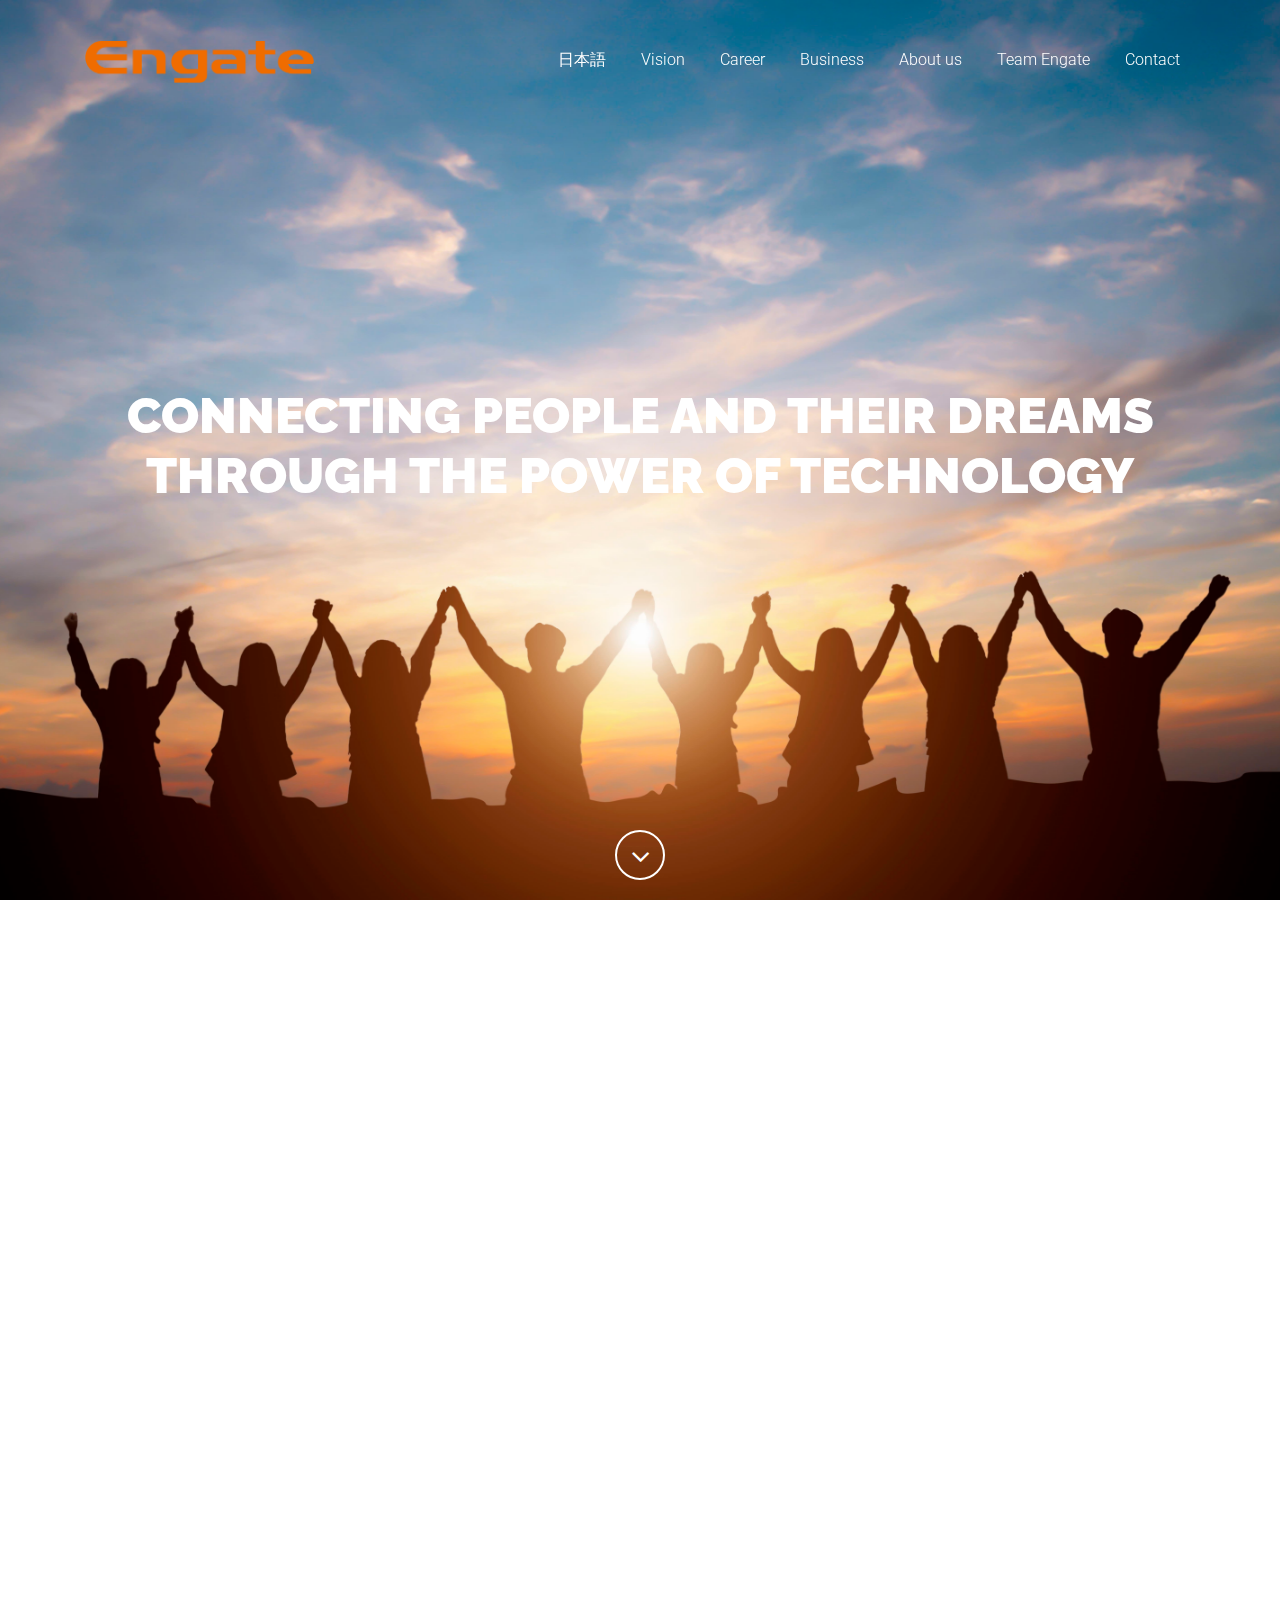
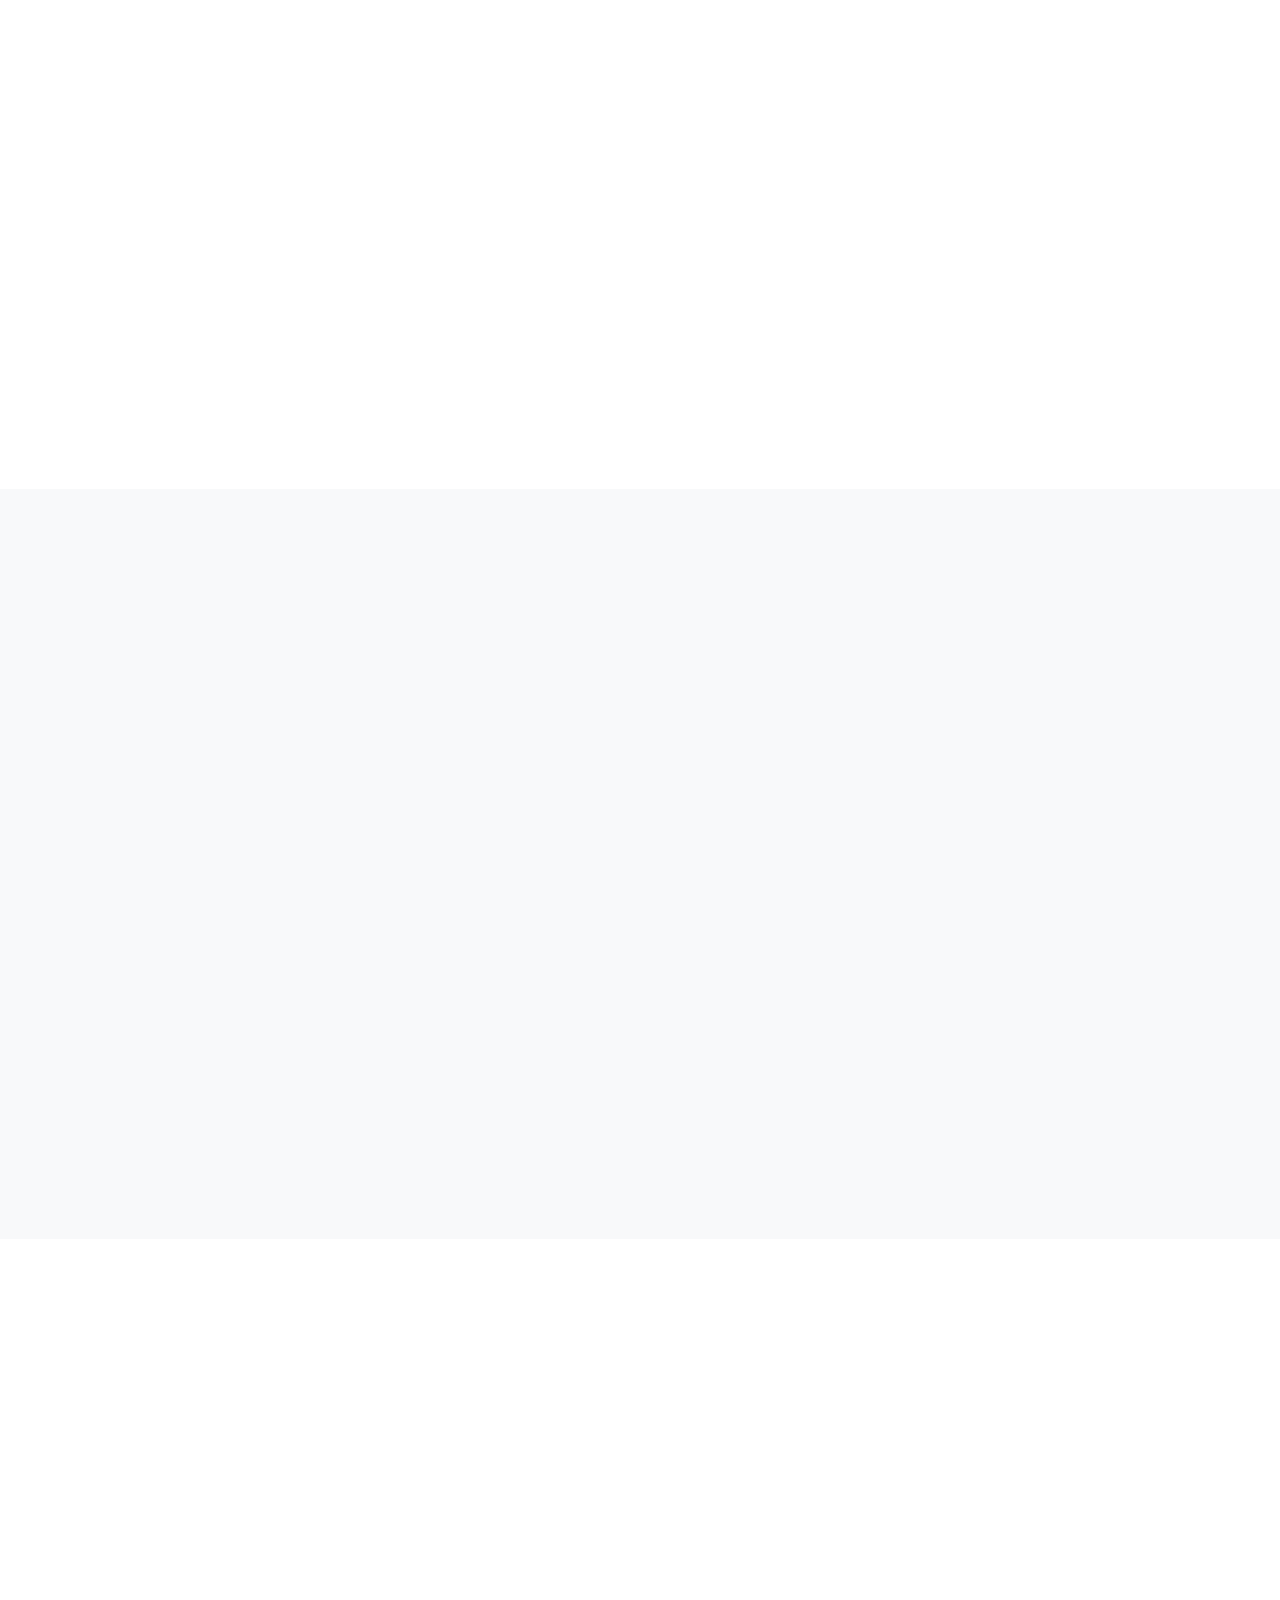
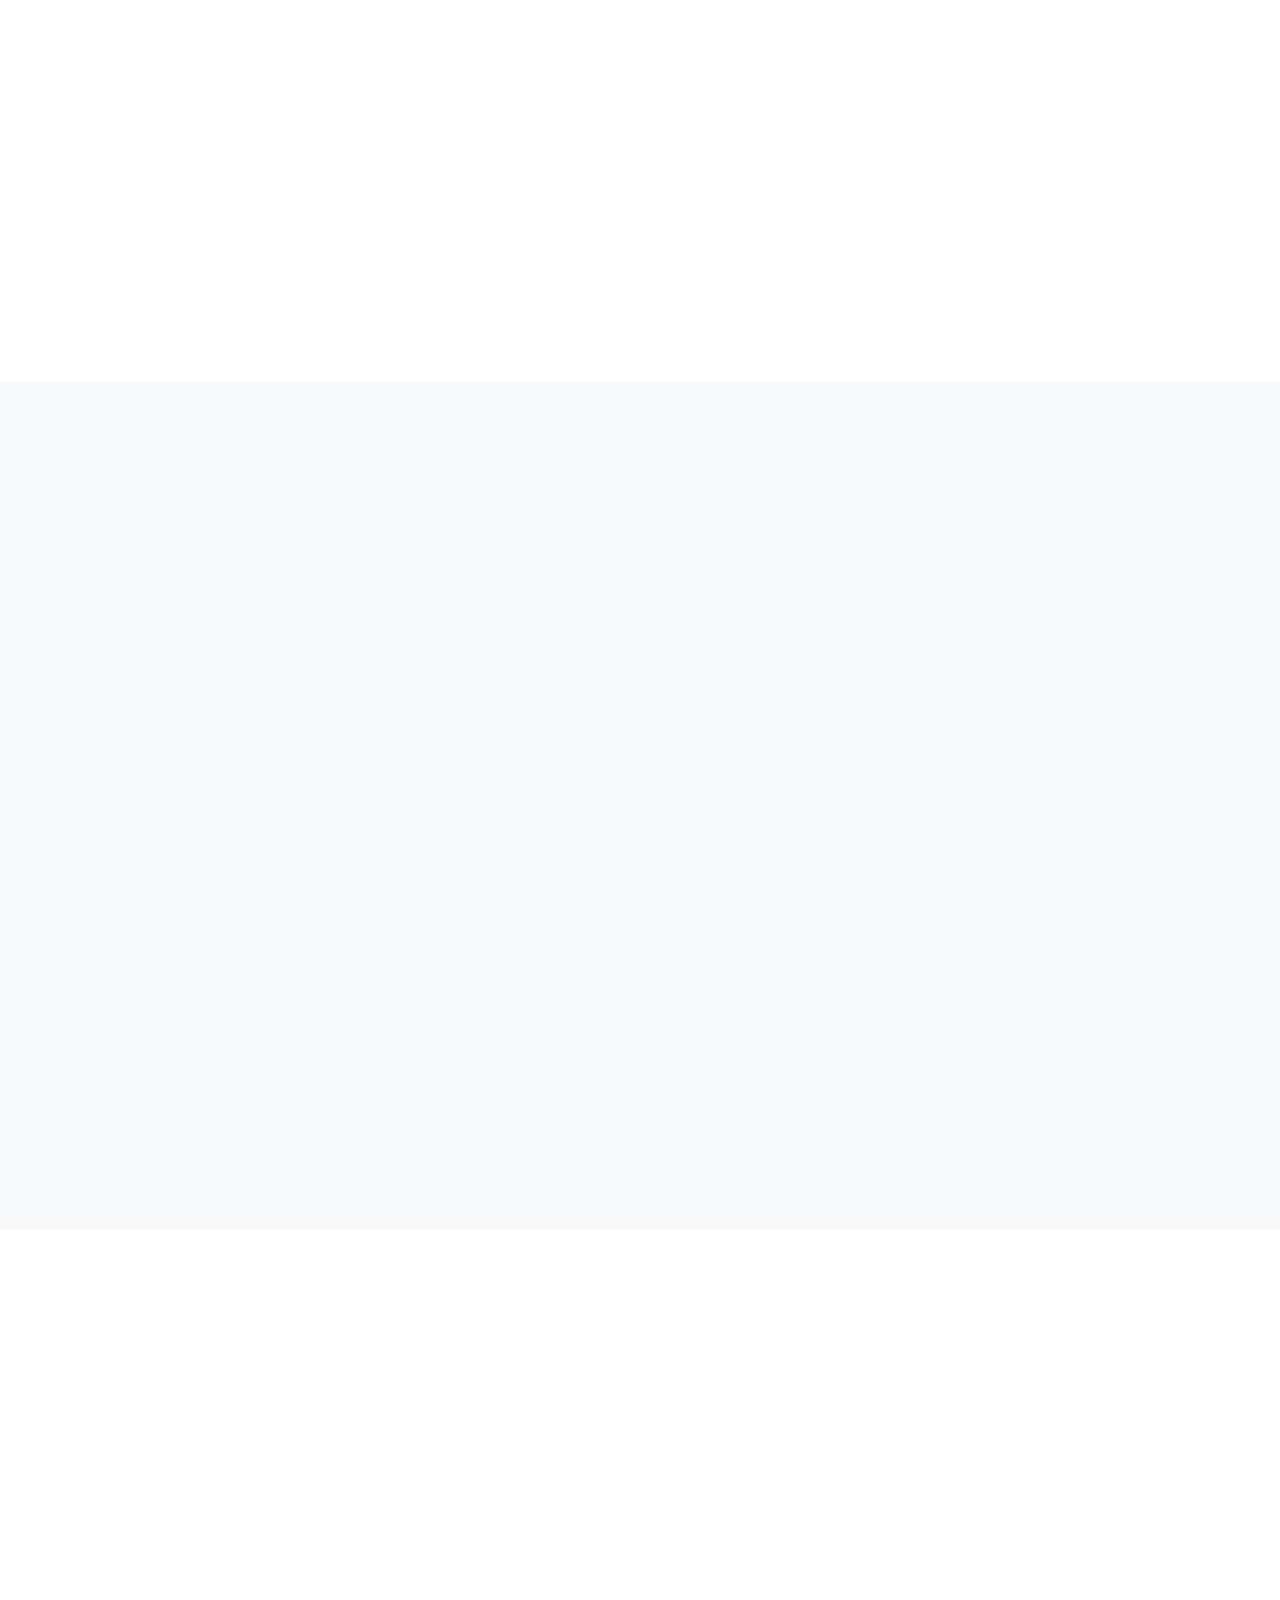
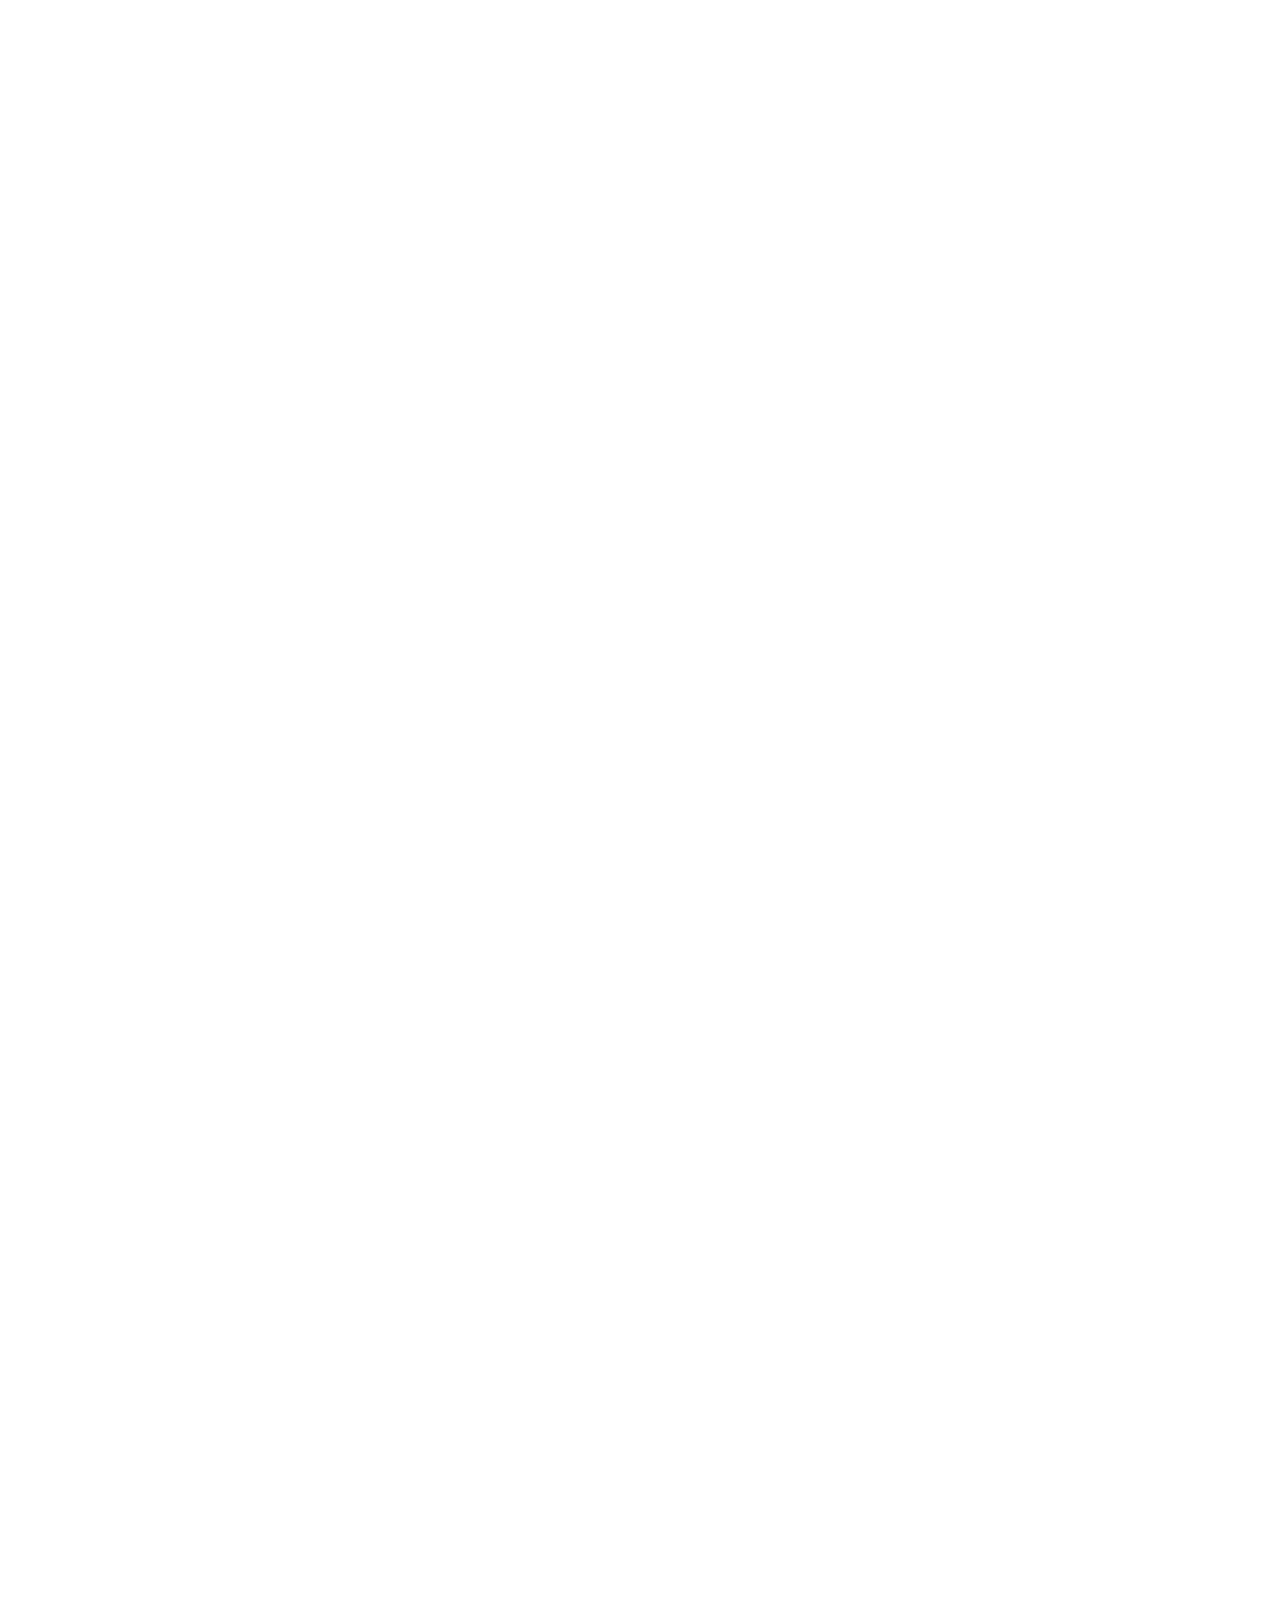
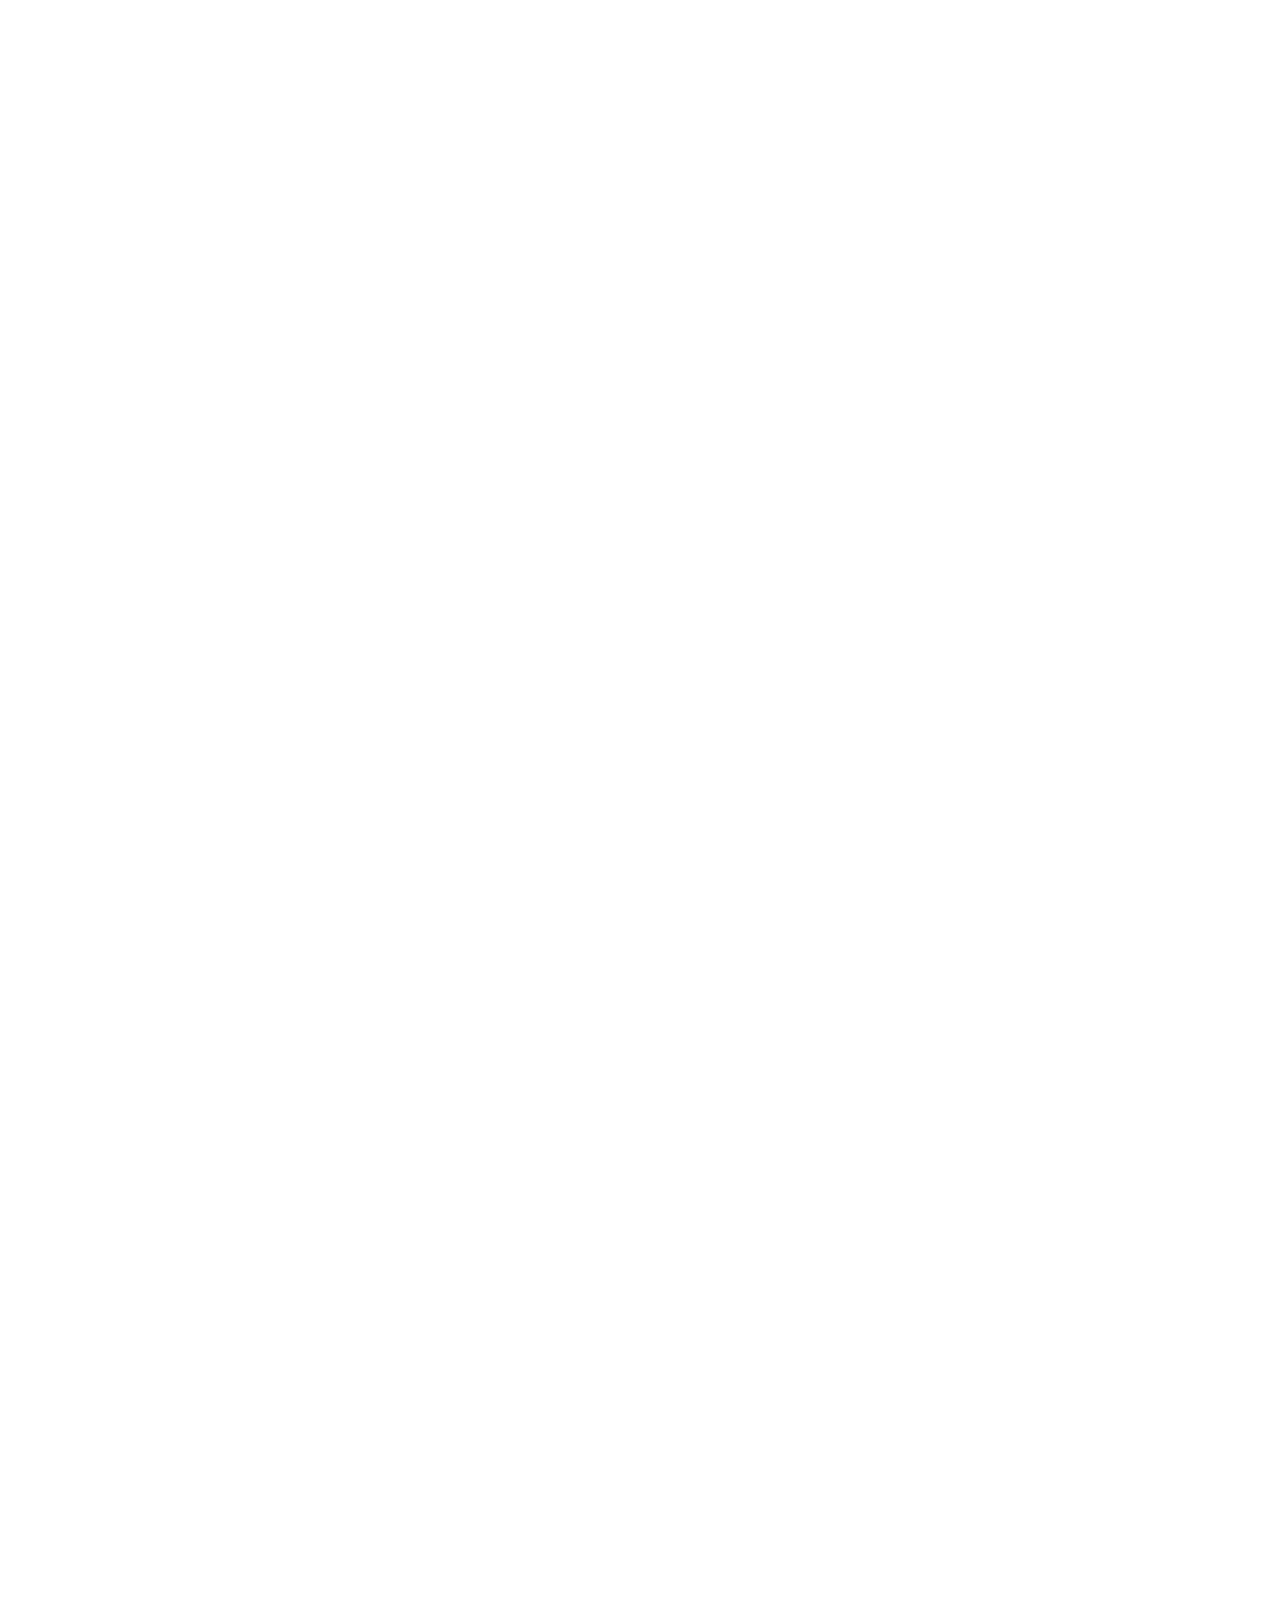
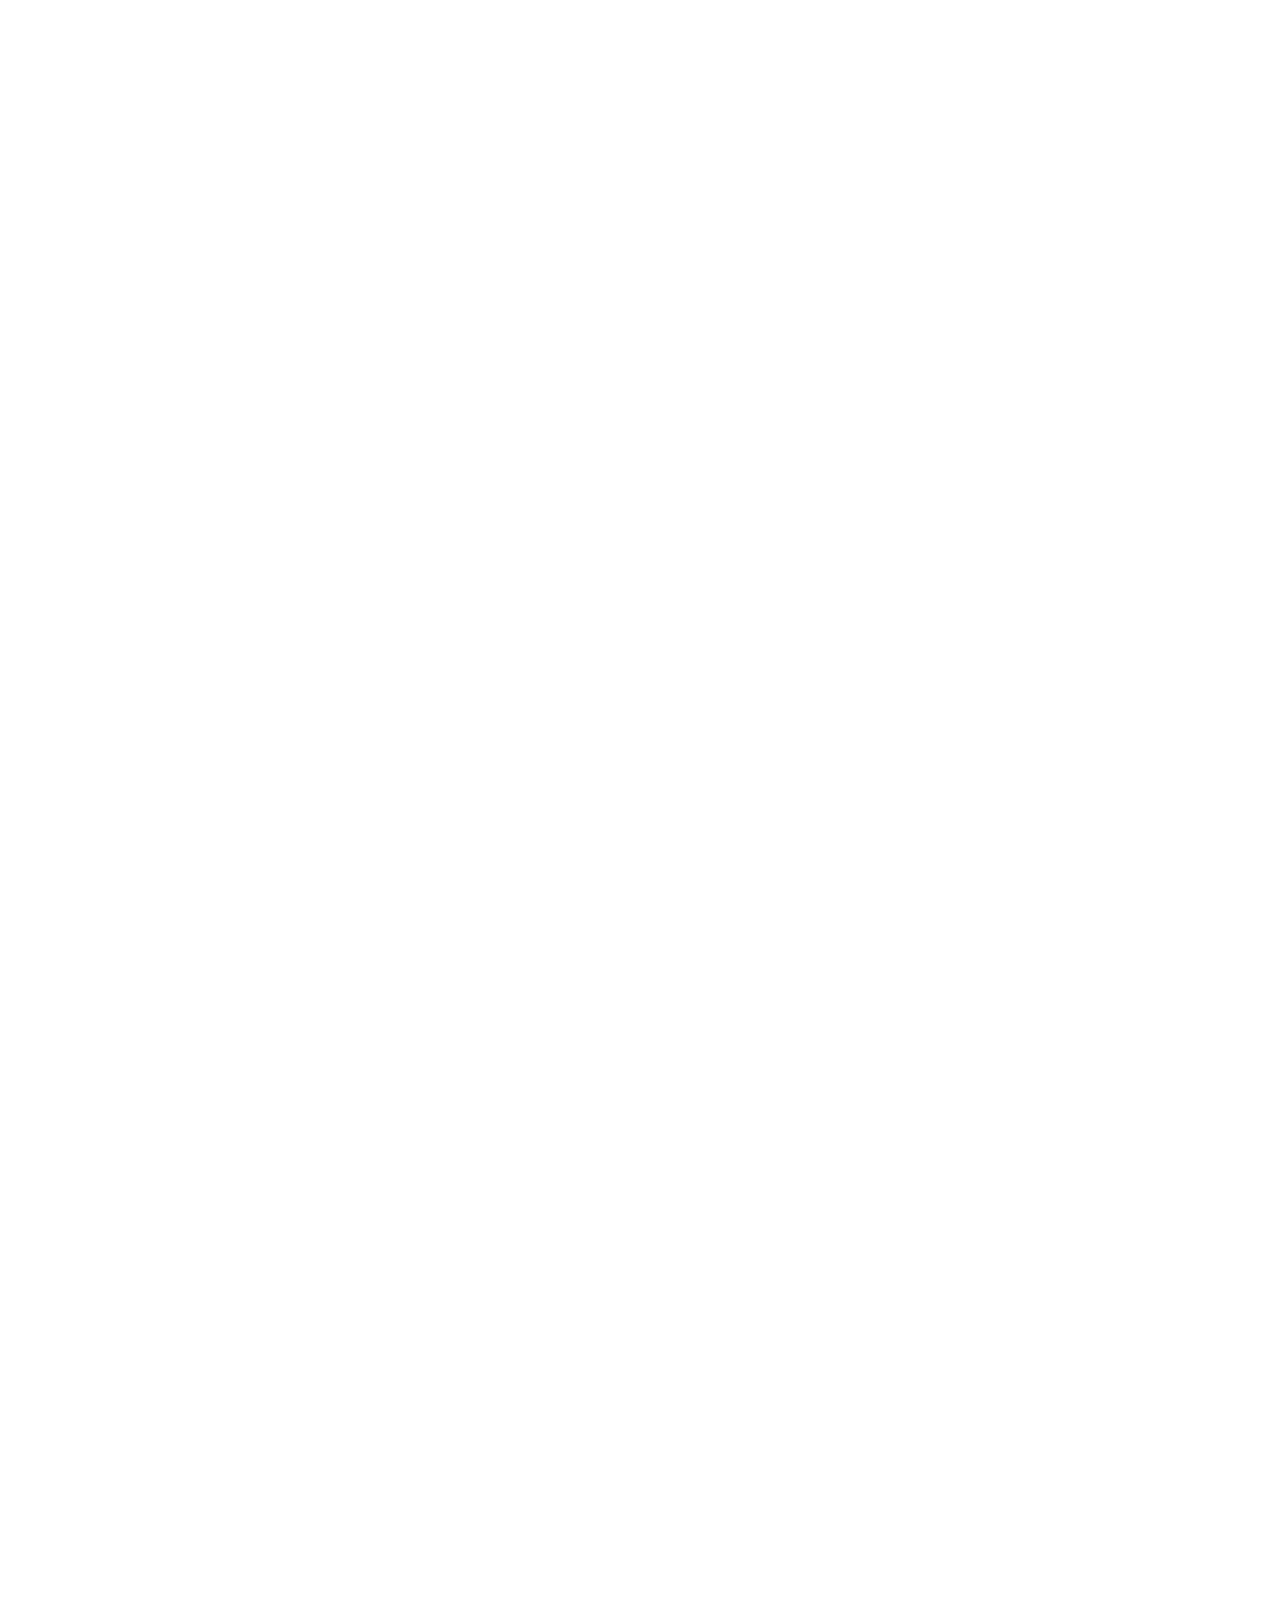
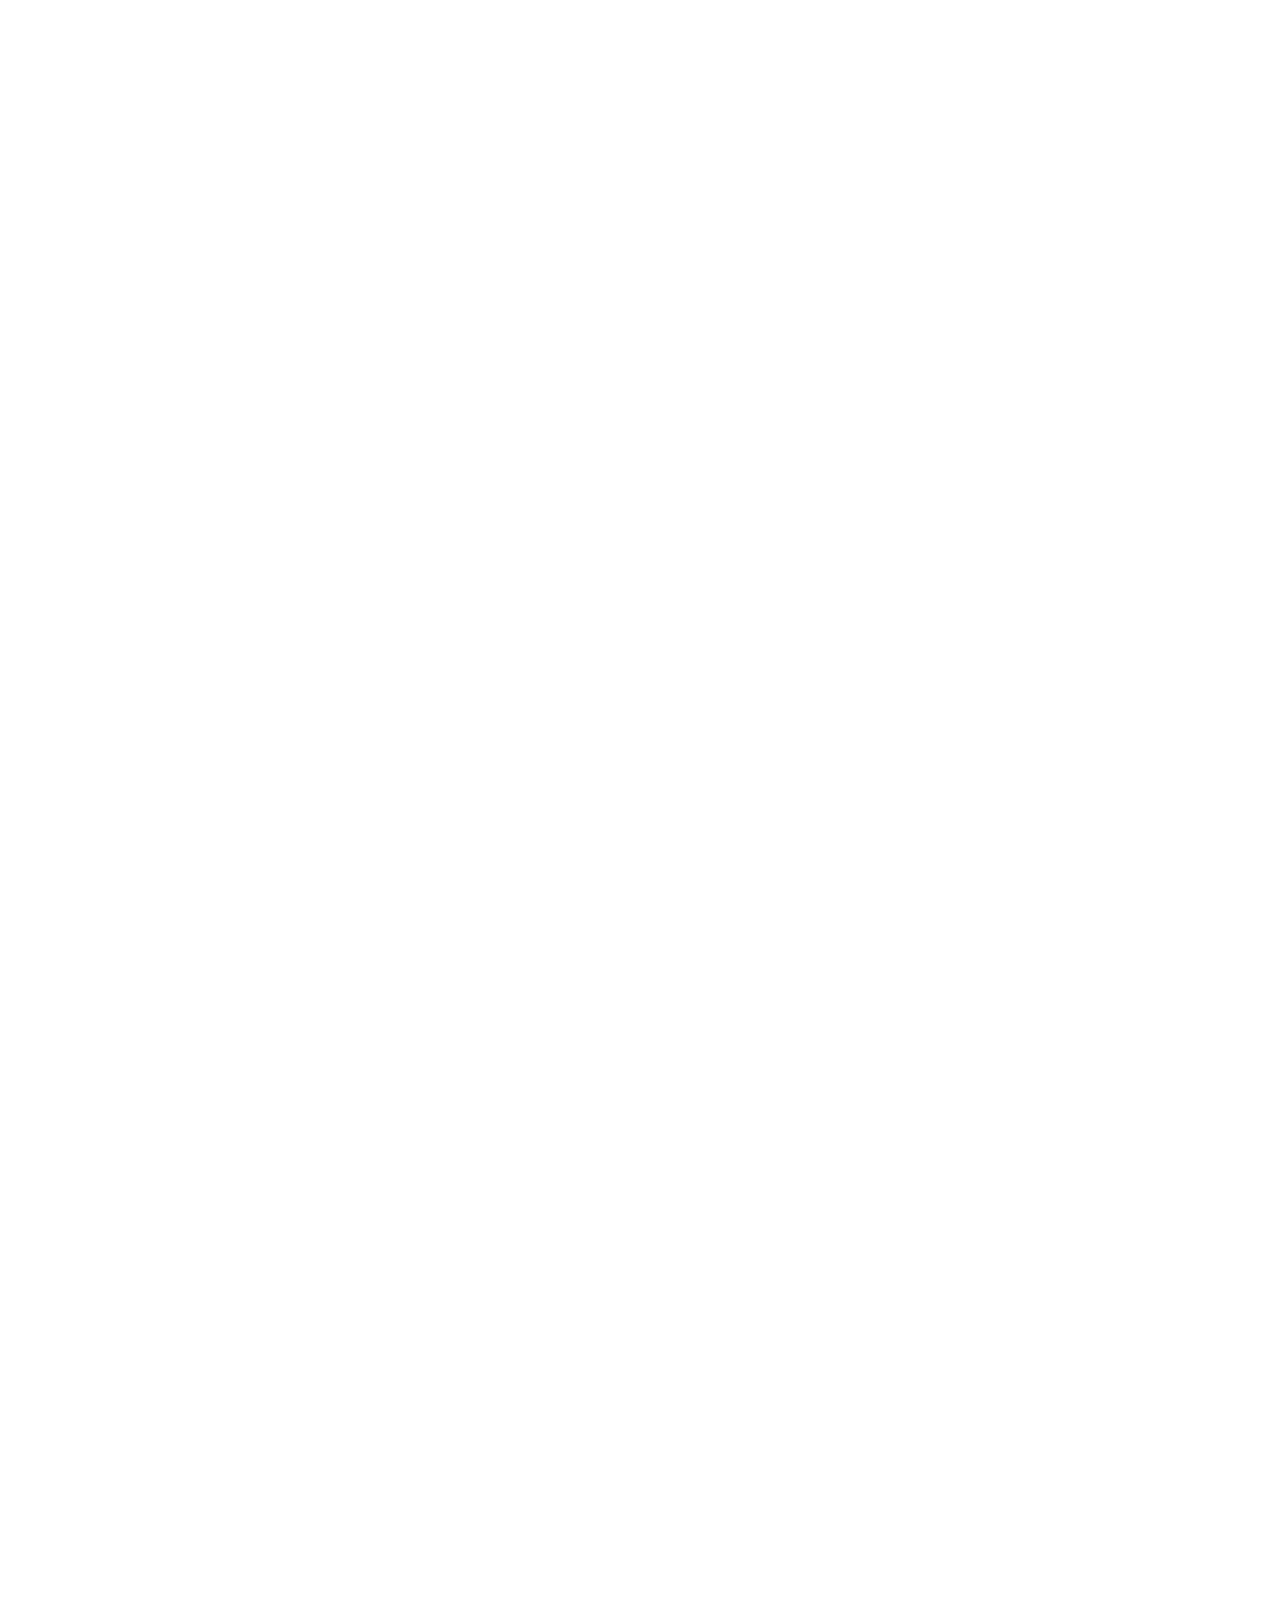
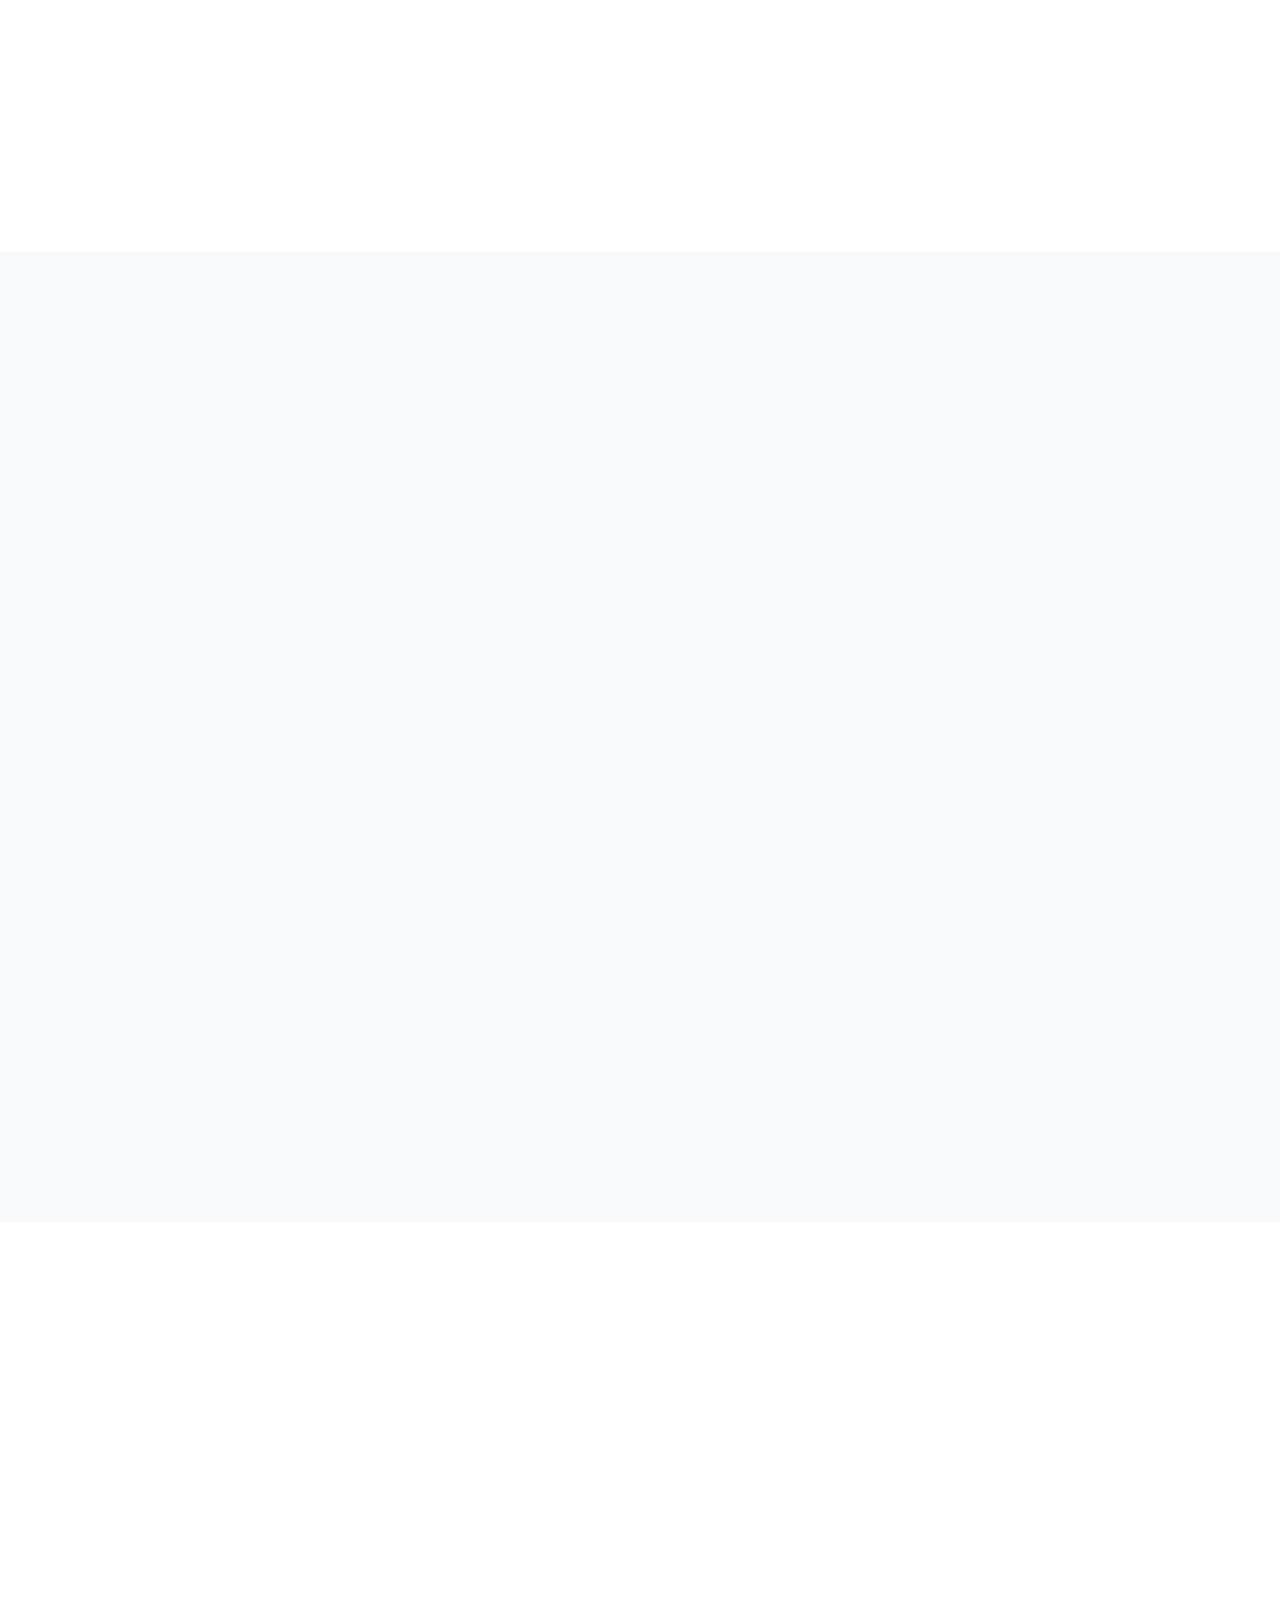
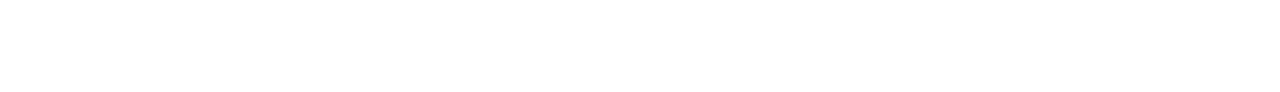
==== en/index.html @ 5924d36c "initial" ====
<!DOCTYPE html>
<html lang="en">
  <head>
    <meta charset="utf-8">
    <meta name="viewport" content="width=device-width, initial-scale=1, maximum-scale=1, user-scalable=no, shrink-to-fit=no">
    <meta name="author" content="Engate, Inc.">
    <meta name="description" content="CONNECTING PEOPLE AND THEIR DREAMS THROUGH THE POWER OF TECHNOLOGY">

    <title>Engate, Inc.</title>

    <!-- OG properties -->
    <meta property="fb:app_id" content="390534218078502" />

    <meta property="og:title" content="Engate, Inc." />
    <meta property="og:type" content="article" />
    <meta property="og:image" content="https://engate.jp//img/og.png" />
    <meta property="og:url" content="https://engate.jp/en/" />
    <meta property="og:description" content="CONNECTING PEOPLE AND THEIR DREAMS THROUGH THE POWER OF TECHNOLOGY" />

    <link rel="shortcut icon" type="image/x-icon" href="/img/favicon.ico" />


    <!-- Bootstrap core CSS -->
    <link href="/vendor/bootstrap/css/bootstrap.min.css" rel="stylesheet" type="text/css">

    <!-- Custom fonts for this theme -->
    <link href='https://fonts.googleapis.com/css?family=Roboto:400,100,100italic,300,300italic,400italic,500,500italic,700,700italic,900,900italic' rel='stylesheet' type='text/css'>
    <link href='https://fonts.googleapis.com/css?family=Raleway:400,100,200,300,600,500,700,800,900' rel='stylesheet' type='text/css'>

    <!-- Plugin CSS -->
    <link href="/vendor/font-awesome/css/font-awesome.min.css" rel="stylesheet" type="text/css">
    <link href="/vendor/owl-carousel/owl.carousel.css" rel="stylesheet" type="text/css">
    <link href="/vendor/owl-carousel/owl.theme.css" rel="stylesheet" type="text/css">
    <link href="/vendor/owl-carousel/owl.transitions.css" rel="stylesheet" type="text/css">
    <link href="/vendor/magnific-popup/magnific-popup.css" rel="stylesheet" type="text/css">
    <link href="/vendor/animate.css/animate.min.css" rel="stylesheet" type="text/css">
    <link href="/device-mockups/device-mockups.min.css" rel="stylesheet" type="text/css">
    <link href="/css/vitality-orange.css" rel="stylesheet" type="text/css">
  </head>

  <body id="page-top">

    <!-- Navigation -->
    <nav class="navbar navbar-expand-lg fixed-top" id="mainNav">
      <div class="container">
        <a class="navbar-brand js-scroll-trigger" href="#page-top">
          <!-- <img class="img-fluid" src="/img/agency/logo.svg" alt=""> -->
          <img class="img-fluid" src="/img/logo-with-left-title.png" alt="">
        </a>
        <button class="navbar-toggler" type="button" data-toggle="collapse" data-target="#navbarResponsive" aria-controls="navbarResponsive" aria-expanded="false" aria-label="Toggle navigation">
          <i class="fa fa-bars"></i>
          Menu
        </button>
        <div class="collapse navbar-collapse" id="navbarResponsive">
          <ul class="navbar-nav ml-auto">
            <li class="nav-item">
              <a class="nav-link js-scroll-trigger" href="/">日本語</a>
            </li>
            <li class="nav-item">
              <a class="nav-link js-scroll-trigger" href="#vision">Vision</a>
            </li>
            <!-- コンテンツ来たら戻す -->
            <!-- <li class="nav&#45;item"> -->
            <!--   <a class="nav&#45;link js&#45;scroll&#45;trigger" href="#news">News</a> -->
            <!-- </li> -->
            <!-- <li class="nav&#45;item"> -->
            <!--   <a class="nav&#45;link js&#45;scroll&#45;trigger" href="#business">Business</a> -->
            <!-- </li> -->
            <li class="nav-item">
              <a class="nav-link js-scroll-trigger" href="#career">Career</a>
            </li>
            <li class="nav-item">
              <a class="nav-link js-scroll-trigger" href="#business">Business</a>
            </li>
            <li class="nav-item">
              <a class="nav-link js-scroll-trigger" href="#about-us">About us</a>
            </li>
            <li class="nav-item">
              <a class="nav-link js-scroll-trigger" href="#team">Team Engate</a>
            </li>
            <li class="nav-item">
              <a class="nav-link js-scroll-trigger" href="#contact">Contact</a>
            </li>
          </ul>
        </div>
      </div>
    </nav>

    <!-- Masthead -->
    <header class="masthead" style="background-image: url('/img/agency/backgrounds/bg-header.jpg');">
      <div class="container h-100">
        <div class="row h-100">
          <div class="col-12 my-auto text-center text-white">
            <!-- <img class="masthead-img img-fluid mb-3" src="/img/agency/profile.svg" alt=""> -->
            <h2>CONNECTING PEOPLE AND THEIR DREAMS THROUGH THE POWER OF TECHNOLOGY</h2>
            <!-- <div class="masthead-subtitle">by Start Bootstrap</div> -->
          </div>
        </div>
      </div>
      <div class="scroll-down">
        <a class="btn js-scroll-trigger" href="#about-us">
          <i class="fa fa-angle-down fa-fw"></i>
        </a>
      </div>
    </header>

    <!-- About Section -->
    <section class="page-section" id="vision">
      <div class="container-fluid">
        <div class="wow fadeIn text-center">
          <h1>vision</h1>
          <hr class="colored">
          <h3 class="mb-4">CONNECTING PEOPLE AND THEIR DREAMS THROUGH THE POWER OF TECHNOLOGY</h3>
          <p class="mb-4">
            Technological progress connects people in easier and more casual ways,
            <br/>
            shortening the distances among people.
            <br/>
            Engate is a start-up that develops edgy technology for
            <br/>
            connecting people and their dreams, and what’s more,
            <br/>
            turns it into a platform where people can engage and empower each other.
          </p>
          <img src='/img/vision.png' class='img-fluid mx-auto d-block' />
        </div>
      </div>
    </section>

    <!-- NEWS -->
    <!-- <section class="page&#45;section bg&#45;light" id="news"> -->
    <!--   <div class="container text&#45;center wow fadeIn"> -->
    <!--     <h2>news</h2> -->
    <!--     <hr class="colored"> -->
    <!--   </div> -->
    <!-- </section> -->

    <!-- Business -->
    <!-- <section class="page&#45;section" id="business"> -->
    <!--   <div class="container text&#45;center wow fadeIn"> -->
    <!--     <h2>Business</h2> -->
    <!--     <hr class="colored"> -->
    <!--   </div> -->
    <!-- </section> -->

    <!-- Career -->
    <section class="page-section bg-light" id="career">
      <div class="container text-center wow fadeIn">
        <h2>Career</h2>
        <hr class="colored">
        <h3 class="mb-0">HOLACRACY</h3>
        <p class="mb-4">
          When starting to work for Engate, you are requested to do two things:
          <br/>
          decide on your role in the company
          <br/>
          and the time you will show up for work.
          <br/>
          <br/>
          This is a part of Engate’s pursuit of decentralization and transparency 
          <br/>
          in human resources management through “Holacracy,” 
          <br/>
          a system that empowers individuals to make decisions.
          <br/>
          <br/>
          Communicate flawlessly
          <br/>
          Meet briefly
          <br/>
          Reduce routine work and obstacles
          <br/>
          Clarify who does what with a clear scope
        </p>
        <small>
          Reference book
          <br/>
          HOLACRACY
          <br/>
          <a href="https://books.rakuten.co.jp/rb/13480227">https://books.rakuten.co.jp/rb/13480227</a>
        </small>
      </div>
    </section>

    <!-- Business -->
    <section class="page-section" id="business">
      <div class="container text-center wow fadeIn" style="visibility: visible; animation-name: fadeIn;">
        <h2>Business</h2>
        <hr class="colored mb-4">
        <!-- Service Movie -->
        <iframe id="engate-service-movie" width="80%" src="https://www.youtube.com/embed/_P4inSwZE9M" frameborder="0" allow="autoplay; encrypted-media" allowfullscreen></iframe>
        <!-- start feedwind code -->
        <script type="text/javascript" src="https://feed.mikle.com/js/fw-loader.js" data-fw-param="82022/"></script>
        <!-- end feedwind code -->
      </div>
    </section>

    <!-- About us -->
    <section class="page-section bg-light" id="about-us">
      <div class="container text-center wow fadeIn">
        <h2>About us</h2>
        <hr class="colored mb-4">
        <dl class='row text-left'>
          <dt class='text-sm-right col-xs-12 col-sm-2 offset-sm-3'>Company name</dt>
          <dd class='col-xs-12 col-sm-6'>Engate, Inc.</dd>
          <dt class='text-sm-right col-xs-12 col-sm-2 offset-sm-3'>Established</dt>
          <dd class='col-xs-12 col-sm-6'>February 2018</dd>
          <dt class='text-sm-right col-xs-12 col-sm-2 offset-sm-3'>Capital</dt>
          <dd class='col-xs-12 col-sm-6'>¥51,000,000</dd>
          <dt class='text-sm-right col-xs-12 col-sm-2 offset-sm-3'>Address</dt>
          <dd class='col-xs-12 col-sm-6'>
            〒150-0002
            <br/>
            Emerald Aoki bldg 5F
            <br/>
            3-6-16 Shibuya, Shibuya-ku, Tokyo JAPAN
          </dd>
          <dt class='text-sm-right col-xs-12 col-sm-2 offset-sm-3'>Phone</dt>
          <dd class='col-xs-12 col-sm-6'>+81-3-6427-4938</dd>
          <dt class='text-sm-right col-xs-12 col-sm-2 offset-sm-3'>CEO</dt>
          <dd class='col-xs-12 col-sm-6'>Koichiro “Kidox” Kido</dd>
          <dt class='text-sm-right col-xs-12 col-sm-2 offset-sm-3'>Employees</dt>
          <dd class='col-xs-12 col-sm-6'>6</dd>
          <dt class='text-sm-right col-xs-12 col-sm-2 offset-sm-3'>Team members</dt>
          <dd class='col-xs-12 col-sm-6'>35</dd>
          <dt class='text-sm-right col-xs-12 col-sm-2 offset-sm-3'>Business</dt>
          <dd class='col-xs-12 col-sm-6'>
            <ul class='list-unstyled'>
              <li class='mb-1'>Engate provides services that utilize edgy technology like Blockchain, also develops software and consulting for ICT implementation while aiming to bring new experiences to market.</li>
            </ul>
          </dd>
          <dt class='text-sm-right col-xs-12 col-sm-2 offset-sm-3'>Correspondent</dt>
          <dd class='col-xs-12 col-sm-6'>Sumitomo Mitsui Banking Corporation, Hibiya Branch</dd>
          <dt class='text-sm-right col-xs-12 col-sm-2 offset-sm-3'>Treasurer</dt>
          <dd class='col-xs-12 col-sm-6'>Audience Tax Co.</dd>
          <dt class='text-sm-right col-xs-12 col-sm-2 offset-sm-3'>Legal Adviser</dt>
          <dd class='col-xs-12 col-sm-6'>Mori Hamada & Matsumoto</dd>
          <dt class='text-sm-right col-xs-12 col-sm-2 offset-sm-3'>Auditor</dt>
          <dd class='col-xs-12 col-sm-6'>Sato & Partners　Toshiki Wakamatsu</dd>
        </dl>
      </div>
    </section>

    <!-- Team Section -->
    <section class="page-section" id="team">
      <div class="container text-center wow fadeIn">
        <h2>TEAM</h2>
        <hr class="colored">
        <h3>Business Team</h3>

        <div class="team-carousel mt-4">
          <div class="row">

            <!-- Team Carousel Item -->
            <div class="item-wrapper col-12 col-sm-6 col-lg-4 order-2 order-lg-1">
              <div class="item">
                <div class="overlay"></div>
                <img class="img-fluid" src="/img/agency/team/tamura.png" alt="">
                <div class="team-caption">
                  <h3>Kenshiro Tamura</h3>
                  <h4>Director</h4>
                </div>
              </div>
              <div class="item item-profile mt-4 text-left">
                <h3>KENSHIRO TAMURA</h3>
                <h5>SPECIALIZATION: FIGHTING</h5>
                <p>
                  Bachelor’s degree from Tokyo University. After working at Rakuten as a strategist, and leading business structural reforms, human resources, and M&A with Kidox, he worked at a strategy consulting firm then joined Accenture. He is Managing Director (products) for companies in the pharmaceutical, automobile, and FMCG industries.<br/>
                  An opinion leader in Japan.<br/>
                  He has loved martial arts since he was an elementary school student. Experienced full-contact KARATE and KENDO.
                </p>
              </div>
            </div>

            <!-- Team Carousel Item -->
            <div class="item-wrapper col-12 col-sm-6 col-lg-4 order-1 order-lg-2">
              <div class="item">
                <div class="overlay"></div>
                <img class="img-fluid" src="/img/agency/team/kido.png" alt="">
                <div class="team-caption">
                  <h3>Koichiro “Kidox” Kido</h3>
                  <h4>CEO</h4>
                </div>
              </div>
              <div class="item item-profile mt-4 text-left">
                <h3>KOICHIRO “KIDOX” KIDO</h3>
                <h5>SPECIALIZATION: BRINGING EXCELLENT PEOPLE TOGETHER</h5>
                <p>
                  Bachelor’s degree from Kyushu University. After becoming expert in recruiting new grads at SoftBank Group, he worked 17 years at Rakuten, Inc., along the way, establishing the Fukuoka branch, managing the Food & Beverage department and 12 overseas branches as an executive officer of Rakuten. As he is strongly attracted to the concept of Blockchain -- disrupting centralization through the power of technology – he established Engate, Inc..<br/>
                  Soccer boy from elementary school. Committed jogger and kick-boxer.
                </p>
              </div>
            </div>

            <!-- Team Carousel Item -->
            <div class="item-wrapper col-12 col-sm-6 col-lg-4 order-2">
              <div class="item">
                <div class="overlay"></div>
                <img class="img-fluid" src="/img/agency/team/wada.png" alt="">
                <div class="team-caption">
                  <h3>Takeshi Wada</h3>
                  <h4>CFO</h4>
                </div>
              </div>
              <div class="item item-profile mt-4 text-left">
                <h3>TAKESHI WADA</h3>
                <h5>SPECIALIZATION: INVESTING TO MAKE PEOPLE’S LIVES BETTER</h5>
                <p>
                  M.B.A. from Keio University. After becoming an expert advisor at PricewaterhouseCoopers and then KPMG, he established his own tax, finance, and business consulting firm that supports start-ups and secondary establishments. He also supports athletes’ careers with passion. C.P.A./Tax attorney.<br/>
                  Captain of Gyosei Senior High School soccer team. Sports enthusiast.
                </p>
              </div>
            </div>

            <!-- Team Carousel Item -->
            <div class="item-wrapper col-12 col-sm-6 col-lg-4 order-2">
              <div class="item">
                <div class="overlay"></div>
                <img class="img-fluid" src="/img/agency/team/fujita.png" alt="">
                <div class="team-caption">
                  <h3>Ayako Fujita</h3>
                  <h4>Blockchain PR</h4>
                </div>
              </div>
              <div class="item item-profile mt-4 text-left">
                <h3>AYAKO FUJITA</h3>
                <h5>SPECIALIZATION: BEING CREATIVE</h5>
                <p>
                  Bachelor’s degree from Doshisha Women’s College. Early in her career, she established a community of engineers as an event marketing specialist at Oracle Corporation. She obtained her Marketing Certificate from the University of Southern California while working as a freelance marketer in the U.S. and Japan. At a Blockchain start-up, she introduced Blockchain technology to over 750 non-technical people. She is a NEMber.<br/>
                  Spirited Swimmer. In one breath, can swim 25m freestyle. Aiming for “zero breaths”.
                </p>
              </div>
            </div>

            <!-- Team Carousel Item -->
            <div class="item-wrapper col-12 col-sm-6 col-lg-4 order-2">
              <div class="item">
                <div class="overlay"></div>
                <img class="img-fluid" src="/img/agency/team/umemoto.jpg" alt="">
                <div class="team-caption">
                  <h3>Takumi Umemoto</h3>
                  <h4>Community Creator</h4>
                </div>
              </div>
              <div class="item item-profile mt-4 text-left">
                <h3>TAKUMI UMEMOTO</h3>
                <h5>SPECIALIZATION: Creating a fun world</h5>
                <p>
                  After receiving his bachelor’s degree from Kobe University, he became an expert in website marketing for smartphones and tablets, at Metaps Group. He then moved on to 17 Media Japan where he ran a a social tipping service and produced live streamers and supported talent agencies. He is keen to empower individuals, so he was drawn to Engate, Inc.
                  When he was a kid, “Slam Dunk” inspired him to start playing basketball.
                </p>
              </div>
            </div>

            <!-- Team Carousel Item -->
            <div class="item-wrapper col-12 col-sm-6 col-lg-4 order-2">
              <div class="item">
                <div class="overlay"></div>
                <img class="img-fluid" src="/img/agency/team/ozawa.jpg" alt="">
                <div class="team-caption">
                  <h3>Ozawa Shoko</h3>
                  <h4>Fan Creator</h4>
                </div>
              </div>
              <div class="item item-profile mt-4 text-left">
                <h3>OZAWA SHOKO</h3>
                <h5>SPECIALIZATION: IGNITE SOMEONE'S AMBITION</h5>
                <p>
                  Bachelor's degree from Hosei University. After working at Rakuten as an E-commerce  Consultant, she joined the Consulting Department of Revamp Corporation where she engaged in supporting new business launches in the service industry and promoted sales improvement and BPR in the retail industry. She joined Engate to create worldwide "enthusiasm." She loves baseball and was a pitcher. "My winning pitch is a 100 km/h first pitch."
                </p>
              </div>
            </div>

            <!-- Team Carousel Item -->
            <div class="item-wrapper col-12 col-sm-6 col-lg-4 order-2">
              <div class="item">
                <div class="overlay"></div>
                <img class="img-fluid" src="/img/agency/team/fujimura.png" alt="">
                <div class="team-caption">
                  <h3>Yuji Fujimura</h3>
                  <h4>Business Designer</h4>
                </div>
              </div>
              <div class="item item-profile mt-4 text-left">
                <h3>YUJI FUJIMURA</h3>
                <h5>SPECIALIZATION: CREATING VALUE FROM SCRATCH</h5>
                <p>
                  Bachelor’s degree from Doshisha University. After working at Venture Link, he has been involved in many venture businesses as a manager. He is a director at the Japan 100 years management Association. His aim is to create long-lasting, valuable businesses.<br/>
                  Established “Shuyu Cup” for Japanese college and university volleyball players. Has organized annual tournaments to choose the number 1 player, and involved more than 20,000 young volleyballers in the past 20 years.
                </p>
              </div>
            </div>

            <!-- Team Carousel Item -->
            <div class="item-wrapper col-12 col-sm-6 col-lg-4 order-2">
              <div class="item">
                <div class="overlay"></div>
                <img class="img-fluid" src="/img/agency/team/nakamura.jpg" alt="">
                <div class="team-caption">
                  <h3>Takehiko Nakamura</h3>
                  <h4>Global Partner</h4>
                </div>
              </div>
              <div class="item item-profile mt-4 text-left">
                <h3>TAKEHIKO NAKAMURA</h3>
                <h5>SPECIALIZATION: CONNECTING THE DOTS TO DRAW AMAZING PICTURES</h5>
                <p>
                  Graduated from Aoyama Gakuin University. Master’s degrees in both Sports management and International Sports Law from the The University of Massachusetts in Amherst, and Law school of Instituto Superior de Darecho y Economia in Spain, respectively.
                  While working for Major League Soccer and football team FC Barcelona, he also conducted overseas tours for over 150 big European clubs as a FIFA Licensed Match Agent. In the company he established, he manages overseas projects for J1 League Kashima Antlers and provides, among others, business development and marketing services to Sports Human Capital and Pacific League Marketing. During this time, he also founded the “Pacific Rim Cup” in Hawaii to actualize the potential of soccer in the Pacific Rim. He has received awards in Japan and from abroad.
                </p>
              </div>
            </div>

            <!-- Team Carousel Item -->
            <div class="item-wrapper col-12 col-sm-6 col-lg-4 order-2">
              <div class="item">
                <div class="overlay"></div>
                <img class="img-fluid" src="/img/agency/team/ueda.jpg" alt="">
                <div class="team-caption">
                  <h3>Keisuke Ueda</h3>
                  <h4>Engate Ambassador</h4>
                </div>
              </div>
              <div class="item item-profile mt-4 text-left">
                <h3>KEISUKE UEDA</h3>
                <h5>SPECIALIZATION: Helping to actualize people's passions</h5>
                <p>
                  After graduating from university and starting his career at IBM, he spent 13 years as a sales representative in the financial industry. During that time he established a business development division.
                  Currently he works for Salesforce Japan as Sales Director of the Non-profit Organizations sector. He is passionate about adult education. He founded “Koukoku juku”, an NPO committed to assisting athletes, 10 years ago.
                </p>
              </div>
            </div>

            <!-- Team Carousel Item -->
            <div class="item-wrapper col-12 col-sm-6 col-lg-4 order-2">
              <div class="item">
                <div class="overlay"></div>
                <img class="img-fluid" src="/img/agency/team/asami.png" alt="">
                <div class="team-caption">
                  <h3>Jun Asami</h3>
                  <h4>The Challenger</h4>
                </div>
              </div>
              <div class="item item-profile mt-4 text-left">
                <h3>JUN ASAMI</h3>
                <h5>SPECIALIZATION: MULTI-TASKING</h5>
                <p>
                  Bachelor’s degree from Waseda University. After joining SoftBank Group, he helped establish its VC investment fund. He is currently the CEO of a FinTech company and also works with multiple start-up companies while raising his first daughter. He is an excellent researcher and good at leveraging knowledge to create something new.<br/>
                  Car fanatic. He has owned more than 11 cars. Now he drives his two-year-old daughter around in a minivan.
                </p>
              </div>
            </div>

          </div>
        </div>

        <h3>Engineer Team</h3>
        <div class="team-carousel mt-4">
          <div class="row">

            <!-- Team Carousel Item -->
            <div class="item-wrapper col-12 col-sm-6 col-lg-4 order-2">
              <div class="item">
                <div class="overlay"></div>
                <img class="img-fluid" src="/img/agency/team/kataoka.png" alt="">
                <div class="team-caption">
                  <h3>Taku Kataoka</h3>
                  <h4>CTO</h4>
                </div>
              </div>
              <div class="item item-profile mt-4 text-left">
                <h3>TAKU KATAOKA</h3>
                <h5>SPECIALIZATION: OSOTOGARI</h5>
                <p>
                  Bachelor’s degree from Keio University. As he wished to bring meaningful businesses to society, he became an entrepreneur when he was a student. He first established a start-up that brought transparency to the real estate industry. When he encountered Ethereum Blockchain, he was smitten by the new concept of the world triggered by technology, so he established another new company, Cryptoeconomics Lab Japan. He also owns a BBQ restaurant business in Indonesia. Very aggressive serial entrepreneur.<br/>
                  He has been a spirited Judoist since he was 10 and holds a black belt.
                </p>
              </div>
            </div>

            <!-- Team Carousel Item -->
            <div class="item-wrapper col-12 col-sm-6 col-lg-4 order-2">
              <div class="item">
                <div class="overlay"></div>
                <img class="img-fluid" src="/img/agency/team/mckey.png" alt="">
                <div class="team-caption">
                  <h3>Kohei Fujimaki</h3>
                  <h4>Dream Builder</h4>
                </div>
              </div>
              <div class="item item-profile mt-4 text-left">
                <h3>KOHEI FUJIMAKI</h3>
                <h5>SPECIALIZATION: FINDING A PERSON’S STRENGTHS</h5>
                <p>
                  Expert web engineer and project manager. He started his career as a serial entrepreneur, establishing three businesses when he was a college student: restoration assistance following the Great East Japan earthquake, student tutor dispatch service, and a student dispatch service for other tasks. When he joined irodori, Inc., he engaged in application development projects for both irodori Inc.’s portfolio companies and other major companies. Currently, he is in charge of requirement definition, UI/UX design, and both front-end and server-side development.<br/>
                  Soccer boy from Asano Junior and Senior High School and sports enthusiast.
                </p>
              </div>
            </div>

            <!-- Team Carousel Item -->
            <div class="item-wrapper col-12 col-sm-6 col-lg-4 order-2">
              <div class="item">
                <div class="overlay"></div>
                <img class="img-fluid" src="/img/agency/team/sekiguchi.jpg" alt="">
                <div class="team-caption">
                  <h3>Daiki Sekiguchi</h3>
                  <h4>Blockchain Engineer</h4>
                </div>
              </div>
              <div class="item item-profile mt-4 text-left">
                <h3>DAIKI SEKIGUCHI</h3>
                <h5>SPECIALIZATION: Pioneering in new fields</h5>
                <p>
                  While a university student, he started a company to develop event planning and chat apps. After he graduated, he worked for DENEN Co. Ltd. as a product manager, experiencing product development, sales, and marketing along the way. At DENEN, he designed original tokens and their applications. Currently, as a freelance engineer, he has joined Engate to work on blockchain service development and to serve as an instructor at Bitcoin seminars.
                </p>
              </div>
            </div>

            <!-- Team Carousel Item -->
            <div class="item-wrapper col-12 col-sm-6 col-lg-4 order-2">
              <div class="item">
                <div class="overlay"></div>
                <img class="img-fluid" src="/img/agency/team/hirata.jpg" alt="">
                <div class="team-caption">
                  <h3>Takahiro Hirata</h3>
                  <h4>Software/Blockchain Engineer</h4>
                </div>
              </div>
              <div class="item item-profile mt-4 text-left">
                <h3>TAKAHIRO HIRATA</h3>
                <h5>SPECIALIZATION: Casting new technologies in different molds</h5>
                <p>
                  After graduating from the Faculty of Science at KINDAI University with a degree in product design, Hirata learned programming and 3DCG. He then worked for several start-ups as well as SONY research Lab as a 3DCG software developer. Since 2008 he has been a freelance iOS engineer.
                  Over the years Hirata has expanded his repertoire to a broad range of technologies such as VR/AR/MR, Windows software, printer driver, chatbot, digital fabrication, interactive content, and the Unity application.
                  He became a blockchain engineer because he can envision how it can contribute to making a better society. He is also a serial winner of Hackathons. Most recently, he won first prize at the August 2018 Bitcoin Hackathon for Mobile Developers.
                </p>
              </div>
            </div>

            <!-- Team Carousel Item -->
            <div class="item-wrapper col-12 col-sm-6 col-lg-4 order-2">
              <div class="item">
                <div class="overlay"></div>
                <img class="img-fluid" src="/img/agency/team/ochiai.jpg" alt="">
                <div class="team-caption">
                  <h3>Yosuke Ochiai</h3>
                  <h4>Web/Blockchain Developer</h4>
                </div>
              </div>
              <div class="item item-profile mt-4 text-left">
                <h3>YOSUKE OCHIAI</h3>
                <h5>SPECIALIZATION: Interacting with people over food</h5>
                <p>
                  While he was a university student, Ochiai interned at a start-up, then following graduation, joined the same company as a web developer. In 2017, he encountered DApps, then switched to blockchain development in expectation of the arrival of the web 3.0 world.
                  Ochiai is currently working on a research project for Ethereum Plasma at Cryptoeconomics Lab Japan, and in his spare time contributes to the development of study materials to increase the number of blockchain engineers in Japan. He also serves as Secretary General to the Fukuoka Blockchain Lab, and promotes blockchain related businesses.
                </p>
              </div>
            </div>

            <!-- Team Carousel Item -->
            <div class="item-wrapper col-12 col-sm-6 col-lg-4 order-2">
              <div class="item">
                <div class="overlay"></div>
                <img class="img-fluid" src="/img/agency/team/shogo.jpg" alt="">
                <div class="team-caption">
                  <h3>Shogo Ochiai</h3>
                  <h4>Chief Blockchain Officer</h4>
                </div>
              </div>
              <div class="item item-profile mt-4 text-left">
                <h3>Shogo Ochiai</h3>
                <h5>SPECIALIZATION: Economic attack analysis and mitigation</h5>
                <p>
                  Before Ochiai established Cryptoeconomics Lab, he dropped out of Kyushu University, Institute for Material Chemistry and Engineering.<br>
                  Currently, he contributes to Ethereum, Plasma, zk-SNARKs blockchain technologies as an engineer. He also leads the “Plasma Chamber” community and released the framework for building trustless DApps. Using Ethereum security inheritance technology, high transaction throughputs per second was achieved, simultaneously increasing resistance to 51% attacks.<br>
                  Luminaries of the Ethereum world laud his 2nd layer research as world class.
                  His goal is to code for the self-organization of all creations in nature.
                </p>
              </div>
            </div>

            <!-- Team Carousel Item -->
            <div class="item-wrapper col-12 col-sm-6 col-lg-4 order-2">
              <div class="item">
                <div class="overlay"></div>
                <img class="img-fluid" src="/img/agency/team/jinno.jpg" alt="">
                <div class="team-caption">
                  <h3>Tomomi Jinno</h3>
                  <h4>Data marketer</h4>
                </div>
              </div>
              <div class="item item-profile mt-4 text-left">
                <h3>TOMOMI JINNO</h3>
                <h5>SPECIALIZATION: Leveraging big data</h5>
                <p>
                  While working at Rakuten, from 2003, she successfully established the marketing division. Then she engaged in creating both a CRM program called “PointClub”, and SuperDB, a marketing data warehouse. After becoming expert at database marketing, she established the direct sales division. After Rakuten, she engaged in creating website-oriented services for the smartphone and tablet markets.<br/>
                  After these rewarding experiences, in 2015 she established her own consulting firm, Data & Marketing, Inc.
                </p>
              </div>
            </div>

          </div>
        </div>

      </div>
    </section>

    <!-- Contact Section -->
    <section class="page-section bg-light" id="contact">
      <div class="container wow fadeIn">
        <div class="text-center">
          <h2>Contact Us</h2>
          <hr class="colored">
          <p>Please send inquiries to Engate from here:</p>
        </div>
        <div class="row mt-4">
          <div class="col-lg-8 mx-auto">
            <form class="formrun" action="https://form.run/api/v1/r/22kfxnhfutansq8m17ujvwk3" method="post">
              <div class="row control-group">
                <div class="form-group col-12 floating-label-form-group controls">
                  <label>Name</label>
                  <input type="text" class="form-control" placeholder="Name" name="name" autocomplete='name' required data-validation-required-message="Please enter your name.">
                  <p class="help-block text-danger"></p>
                </div>
              </div>
              <div class="row control-group">
                <div class="form-group col-12 floating-label-form-group controls">
                  <label>Email Address</label>
                  <input type="email" class="form-control" placeholder="Email Address" name="email" autocomplete='email' required data-validation-required-message="Please enter your email address.">
                  <p class="help-block text-danger"></p>
                </div>
              </div>
              <div class="row control-group">
                <div class="form-group col-12 floating-label-form-group controls">
                  <label>Phone Number</label>
                  <input type="tel" class="form-control" placeholder="Phone Number" name="phone" autocomplete='tel-national' required data-validation-required-message="Please enter your phone number.">
                  <p class="help-block text-danger"></p>
                </div>
              </div>
              <div class="row control-group">
                <div class="form-group col-12 floating-label-form-group controls">
                  <label>Message</label>
                  <textarea rows="5" class="form-control" placeholder="Message" name="message" required data-validation-required-message="Please enter a message."></textarea>
                  <p class="help-block text-danger"></p>
                </div>
              </div>
              <br>
              <div id="success"></div>
              <div class="row">
                <div class="form-group col-12">
                  <button type="submit" class="btn btn-secondary data-formrun-submitting-text="Sending"">Send</button>
                </div>
              </div>
            </form>
          </div>
        </div>
      </div>
    </section>

    <!-- Call to Action -->
    <!-- <section class="call-to-action" style="background-image: url('/img/agency/backgrounds/bg-quote.jpg');">
      <div class="container wow fadeIn">
        <div class="row">
          <div class="col-md-10 mx-auto">
            <span class="quote">Good
              <span class="text-primary">design</span>
              is finding that perfect balance between the way something
              <span class="text-primary">looks</span>
              and how it
              <span class="text-primary">functions</span>.</span>
            <hr class="colored">
            <a class="btn btn-primary js-scroll-trigger" href="#services">How We Work</a>
          </div>
        </div>
      </div>
    </section> -->

    <!-- Services Section -->
    <!-- <section class="page-section services" id="services">
      <div class="container">
        <div class="text-center wow fadeIn">
          <h2>Our Process</h2>
          <hr class="colored">
          <p class="mb-0">Here is an overview of how we approach each new project.</p>
        </div>
        <div class="row mt-4">

          <div class="col-lg-6 wow fadeIn" data-wow-delay=".2s">
            <div class="media">
              <div class="pull-left">
                <i class="fa fa-clipboard rounded-circle"></i>
              </div>
              <div class="media-body">
                <h3 class="media-heading">Plan</h3>
                <ul>
                  <li>Client interview</li>
                  <li>Gather consumer data</li>
                  <li>Create content strategy</li>
                  <li>Analyze research</li>
                </ul>
              </div>
            </div>
          </div>

          <div class="col-lg-6 wow fadeIn" data-wow-delay=".4s">
            <div class="media">
              <div class="pull-left">
                <i class="fa fa-pencil rounded-circle"></i>
              </div>
              <div class="media-body">
                <h3 class="media-heading">Create</h3>
                <ul>
                  <li>Build wireframe</li>
                  <li>Gather client feedback</li>
                  <li>Code development</li>
                  <li>Marketing review</li>
                </ul>
              </div>
            </div>
          </div>

          <div class="col-lg-6 wow fadeIn" data-wow-delay=".6s">
            <div class="media">
              <div class="pull-left">
                <i class="fa fa-rocket rounded-circle"></i>
              </div>
              <div class="media-body">
                <h3 class="media-heading">Launch</h3>
                <ul>
                  <li>Deploy website</li>
                  <li>Market product launch</li>
                  <li>Collect UX data</li>
                  <li>Quarterly maintenence</li>
                </ul>
              </div>
            </div>
          </div>

          <div class="col-lg-6 wow fadeIn" data-wow-delay=".6s">
            <div class="media">
              <div class="pull-left">
                <i class="fa fa-rocket rounded-circle"></i>
              </div>
              <div class="media-body">
                <h3 class="media-heading">Launch</h3>
                <ul>
                  <li>Deploy website</li>
                  <li>Market product launch</li>
                  <li>Collect UX data</li>
                  <li>Quarterly maintenence</li>
                </ul>
              </div>
            </div>
          </div>

        </div>
      </div>
    </section> -->

    <!-- Portfolio Carousel Heading -->
    <!-- <section class="page-section bg-light" id="work">
      <div class="container text-center wow fadeIn">
        <h2>Our Work</h2>
        <hr class="colored">
        <p>Here are some examples of our work.</p>
      </div>
    </section> -->

    <!-- Portfolio Carousel -->
    <!-- <div class="portfolio-carousel wow fadeIn owl-carousel owl-theme">

      <div class="item" style="background-image: url('/img/agency/portfolio/carousel/bg-1.jpg')">
        <div class="container-fluid">
          <div class="row h-100">
            <div class="col-md-7 my-auto d-none d-sm-block">
              <div class="device-container">
                <div class="device-mockup macbook portrait black">
                  <div class="device">
                    <div class="screen">
                      <img class="img-fluid" src="/img/agency/portfolio/carousel/screen-1a.jpg" alt="">
                    </div>
                  </div>
                </div>
              </div>
            </div>
            <div class="col-md-5 my-auto">
              <div class="project-details">
                <span class="project-name">Project Name</span>
                <span class="project-description">Branding, Website Design</span>
                <hr class="colored">
                <a href="#portfolioModal1" data-toggle="modal" class="btn btn-primary">View Details
                  <i class="fa fa-long-arrow-right fa-fw"></i>
                </a>
              </div>
            </div>
          </div>
        </div>
      </div>

      <div class="item" style="background-image: url('/img/agency/portfolio/carousel/bg-2.jpg')">
        <div class="container-fluid">
          <div class="row h-100">
            <div class="col-md-7 my-auto d-none d-sm-block">
              <div class="device-container">
                <div class="device-mockup macbook portrait black">
                  <div class="device">
                    <div class="screen">
                      <img class="img-fluid" src="/img/agency/portfolio/carousel/screen-2a.jpg" alt="">
                    </div>
                  </div>
                </div>
              </div>
            </div>
            <div class="col-md-5 my-auto">
              <div class="project-details">
                <span class="project-name">Project Name</span>
                <span class="project-description">Branding, Website Design</span>
                <hr class="colored">
                <a href="#portfolioModal2" data-toggle="modal" class="btn btn-primary">View Details
                  <i class="fa fa-long-arrow-right fa-fw"></i>
                </a>
              </div>
            </div>
          </div>
        </div>
      </div>

      <div class="item" style="background-image: url('/img/agency/portfolio/carousel/bg-3.jpg')">
        <div class="container-fluid">
          <div class="row h-100">
            <div class="col-md-7 my-auto d-none d-sm-block">
              <div class="device-container">
                <div class="device-mockup macbook portrait black">
                  <div class="device">
                    <di
                      <img class="img-fluid" src="/img/agency/portfolio/carousel/screen-3a.jpg" alt="">
                    </div>
                  </div>
                </div>
              </div>
            </div>
            <div class="col-md-5 my-auto">
              <div class="project-details">
                <span class="project-name">Project Name</span>
                <span class="project-description">Branding, Website Design</span>
                <hr class="colored">
                <a href="#portfolioModal3" data-toggle="modal" class="btn btn-primary">View Details
                  <i class="fa fa-long-arrow-right fa-fw"></i>
                </a>
              </div>
            </div>
          </div>
        </div>
      </div>

      <div class="item" style="background-image: url('/img/agency/portfolio/carousel/bg-4.jpg')">
        <div class="container-fluid">
          <div class="row h-100">
            <div class="col-md-7 my-auto d-none d-sm-block">
              <div class="device-container">
                <div class="device-mockup macbook portrait black">
                  <div class="device">
                    <div class="screen">
                      <img class="img-fluid" src="/img/agency/portfolio/carousel/screen-4.jpg" alt="">
                    </div>
                  </div>
                </div>
              </div>
            </div>
            <div class="col-md-5 my-auto">
              <div class="project-details">
                <span class="project-name">Project Name</span>
                <span class="project-description">Branding, Website Design</span>
                <hr class="colored">
                <a href="#portfolioModal4" data-toggle="modal" class="btn btn-primary">View Details
                  <i class="fa fa-long-arrow-right fa-fw"></i>
                </a>
              </div>
            </div>
          </div>
        </div>
      </div>

    </div> -->

    <!-- Portfolio Grid Section -->
    <!-- <section class="page-section">
      <div class="container text-center wow fadeIn">
        <h2>Portfolio</h2>
        <hr class="colored">
        <p>Here are some other projects that we've worked on.</p>
        <div class="controls mt-3">
          <button type="button" class="control btn btn-secondary btn-sm mx-2 mb-4" data-mixitup-control data-filter="all">All</button>
          <button type="button" class="control btn btn-secondary btn-sm mx-2 mb-4" data-mixitup-control data-filter=".identity">Identity</button>
          <button type="button" class="control btn btn-secondary btn-sm mx-2 mb-4" data-mixitup-control data-filter=".graphic">Graphic</button>
          <button type="button" class="control btn btn-secondary btn-sm mx-2 mb-4" data-mixitup-control data-filter=".web">Web</button>
        </div>
        <div class="portfolio-grid clearfix" id="portfolioList">

          <div class="mix identity" href="/img/agency/portfolio/grid/grid-1.jpg" title="Client Name">
            <div class="portfolio-wrapper">
              <img src="/img/agency/portfolio/grid/grid-1.jpg" alt="">
              <div class="caption">
                <div class="caption-text">
                  <a class="text-title">Client Name</a>
                  <span class="text-category">Brand Identity</span>
                </div>
                <div class="caption-bg"></div>
              </div>
            </div>
          </div>

          <div class="mix web" href="/img/agency/portfolio/grid/grid-2.jpg" title="Client Name">
            <div class="portfolio-wrapper">
              <img src="/img/agency/portfolio/grid/grid-2.jpg" alt="">
              <div class="caption">
                <div class="caption-text">
                  <a class="text-title">Client Name</a>
                  <span class="text-category">Web Development</span>
                </div>
                <div class="caption-bg"></div>
              </div>
            </div>
          </div>

          <div class="mix web" href="/img/agency/portfolio/grid/grid-3.jpg" title="Client Name">
            <div class="portfolio-wrapper">
              <img src="/img/agency/portfolio/grid/grid-3.jpg" alt="">
              <div class="caption">
                <div class="caption-text">
                  <a class="text-title">Client Name</a>
                  <span class="text-category">Web Development</span>
                </div>
                <div class="caption-bg"></div>
              </div>
            </div>
          </div>

          <div class="mix identity" href="/img/agency/portfolio/grid/grid-4.jpg" title="Client Name">
            <div class="portfolio-wrapper">
              <img src="/img/agency/portfolio/grid/grid-4.jpg" alt="">
              <div class="caption">
                <div class="caption-text">
                  <a class="text-title">Client Name</a>
                  <span class="text-category">Brand Identity</span>
                </div>
                <div class="caption-bg"></div>
              </div>
            </div>
          </div>

          <div class="mix web" href="/img/agency/portfolio/grid/grid-5.jpg" title="Client Name">
            <div class="portfolio-wrapper">
              <img src="/img/agency/portfolio/grid/grid-5.jpg" alt="">
              <div class="caption">
                <div class="caption-text">
                  <a class="text-title">Client Name</a>
                  <span class="text-category">Web Development</span>
                </div>
                <div class="caption-bg"></div>
              </div>
            </div>
          </div>

          <div class="mix graphic" href="/img/agency/portfolio/grid/grid-6.jpg" title="Client Name">
            <div class="portfolio-wrapper">
              <img src="/img/agency/portfolio/grid/grid-6.jpg" alt="">
              <div class="caption">
                <div class="caption-text">
                  <a class="text-title">Client Name</a>
                  <span class="text-category">Graphic Design</span>
                </div>
                <div class="caption-bg"></div>
              </div>
            </div>
          </div>

          <div class="mix graphic" href="/img/agency/portfolio/grid/grid-7.jpg" title="Client Name">
            <div class="portfolio-wrapper">
              <img src="/img/agency/portfolio/grid/grid-7.jpg" alt="">
              <div class="caption">
                <div class="caption-text">
                  <a class="text-title">Client Name</a>
                  <span class="text-category">Graphic Design</span>
                </div>
                <div class="caption-bg"></div>
              </div>
            </div>
          </div>

          <div class="mix web" href="/img/agency/portfolio/grid/grid-8.jpg" title="Client Name">
            <div class="portfolio-wrapper">
              <img src="/img/agency/portfolio/grid/grid-8.jpg" alt="">
              <div class="caption">
                <div class="caption-text">
                  <a class="text-title">Client Name</a>
                  <span class="text-category">Web Development</span>
                </div>
                <div class="caption-bg"></div>
              </div>
            </div>
          </div>

          <div class="mix identity" href="/img/agency/portfolio/grid/grid-9.jpg" title="Client Name">
            <div class="portfolio-wrapper">
              <img src="/img/agency/portfolio/grid/grid-9.jpg" alt="">
              <div class="caption">
                <div class="caption-text">
                  <a class="text-title">Client Name</a>
                  <span class="text-category">Brand Identity</span>
                </div>
                <div class="caption-bg"></div>
              </div>
            </div>
          </div>

        </div>
      </div>
    </section> -->

    <!-- Testomonials Section -->
    <!-- <section class="page-section testimonials bg-light">
      <div class="container wow fadeIn">
        <div class="row">
          <div class="col-lg-10 mx-auto">
            <div class="testimonials-carousel">
              <div class="item mb-4">
                <p class="lead">"Working with Vitality was both a valuable and rewarding experience."</p>
                <hr class="colored">
                <p>Lorem ipsum dolor sit amet, consectetur adipisicing elit. Reprehenderit, temporibus, laborum, dignissimos doloremque corporis alias nostrum recusandae culpa id quisquam harum impedit sed sunt non obcaecati vero ipsam aut fugit?</p>
                <div class="testimonial-img">
                  <img class="rounded-circle img-fluid" src="/img/agency/testimonials/1.jpg" alt="">
                </div>
                <div class="testimonial-author">
                  <span class="name">Jim Walker</span>
                  <p class="small">CEO of Company Name</p>
                  <div class="stars">
                    <i class="fa fa-star"></i>
                    <i class="fa fa-star"></i>
                    <i class="fa fa-star"></i>
                    <i class="fa fa-star"></i>
                    <i class="fa fa-star"></i>
                  </div>
                </div>
              </div>

              <div class="item mb-4">
                <p class="lead">"Vitality is a well coded, well documented, and easy to use theme!"</p>
                <hr class="colored">
                <p>Lorem ipsum dolor sit amet, consectetur adipisicing elit. Quidem amet rem minus dolorum, facere in soluta explicabo, unde eveniet illo vel, nemo nostrum atque nesciunt facilis quaerat quasi reprehenderit dicta.</p>
                <div class="testimonial-img">
                  <img class="rounded-circle img-fluid" src="/img/agency/testimonials/2.jpg" alt="">
                </div>
                <div class="testimonial-author">
                  <span class="name">Ashley Creadle</span>
                  <p class="small">Creative Director of Company Name</p>
                  <div class="stars">
                    <i class="fa fa-star"></i>
                    <i class="fa fa-star"></i>
                    <i class="fa fa-star"></i>
                    <i class="fa fa-star"></i>
                    <i class="fa fa-star"></i>
                  </div>
                </div>
              </div>
            </div>
          </div>
        </div>
      </div>
    </section> -->

    <!-- Pricing Section -->
    <!-- <section class="page-section pricing" id="pricing" style="background-image: url('/img/agency/backgrounds/bg-pricing.jpg')">
      <div class="container wow fadeIn">
        <div class="text-center">
          <h2>Pricing</h2>
          <hr class="colored">
          <p>Lorem ipsum dolor sit amet, consectetur adipisicing elit. Eum, quae, laborum, voluptate delectus odio doloremque error porro obcaecati nemo animi ducimus quaerat nostrum? Ab molestiae eaque et atque architecto reiciendis.</p>
        </div>
        <div class="row">
          <div class="col-md-4">

            <div class="pricing-item featured-first">
              <h3>Basic</h3>
              <hr class="colored">
              <div class="price">
                <span class="number">
                  <sup>$</sup>25</span>
                / month</div>
              <ul class="list-group mb-3">
                <li class="list-group-item">60 Users</li>
                <li class="list-group-item">Unlimited Forums</li>
                <li class="list-group-item">Unlimited Reports</li>
                <li class="list-group-item">3,000 Entries per Month</li>
                <li class="list-group-item">200 MB Storage</li>
                <li class="list-group-item">Unlimited Support</li>
              </ul>
              <a href="#" class="btn btn-secondary">Sign Up</a>
            </div>
          </div>

          <div class="col-md-4">
            <div class="pricing-item featured">
              <h3>Plus</h3>
              <hr class="colored">
              <div class="price">
                <span class="number">
                  <sup>$</sup>50</span>
                / month</div>
              <ul class="list-group mb-3">
                <li class="list-group-item">60 Users</li>
                <li class="list-group-item">Unlimited Forums</li>
                <li class="list-group-item">Unlimited Reports</li>
                <li class="list-group-item">3,000 Entries per Month</li>
                <li class="list-group-item">200 MB Storage</li>
                <li class="list-group-item">Unlimited Support</li>
              </ul>
              <a href="#" class="btn btn-secondary">Sign Up</a>
            </div>
          </div>

          <div class="col-md-4">
            <div class="pricing-item featured-last">
              <h3>Premium</h3>
              <hr class="colored">
              <div class="price">
                <span class="number">
                  <sup>$</sup>150</span>
                / month</div>
              <ul class="list-group mb-3">
                <li class="list-group-item">60 Users</li>
                <li class="list-group-item">Unlimited Forums</li>
                <li class="list-group-item">Unlimited Reports</li>
                <li class="list-group-item">3,000 Entries per Month</li>
                <li class="list-group-item">200 MB Storage</li>
                <li class="list-group-item">Unlimited Support</li>
              </ul>
              <a href="#" class="btn btn-secondary">Sign Up</a>
            </div>
          </div>
        </div>
      </div>
    </section> -->

    <!-- Newsletter Signup Call to Action -->
    <!-- <section class="page-section signup-form bg-inverse text-white">
      <div class="container text-center">
        <h3 class="m0">Subscribe to our newsletter!</h3>
        <hr class="colored">
        <div class="row">
          <div class="col-lg-8 mx-auto">
            <div id="mc_embed_signup">
              <form role="form" action="//startbootstrap.us3.list-manage.com/subscribe/post?u=531af730d8629808bd96cf489&amp;id=afb284632f" method="post" id="mc-embedded-subscribe-form" name="mc-embedded-subscribe-form" target="_blank" novalidate>
                <div class="input-group input-group-lg">
                  <input type="email" name="EMAIL" class="form-control" id="mce-EMAIL" placeholder="Email address...">
                  <span class="input-group-btn">
                    <button type="submit" name="subscribe" id="mc-embedded-subscribe" class="btn btn-primary">Subscribe!</button>
                  </span>
                </div>
                <div id="mce-responses">
                  <div class="response" id="mce-error-response" style="display:none"></div>
                  <div class="response" id="mce-success-response" style="display:none"></div>
                </div>
              </form>
            </div>
          </div>
        </div>
      </div>
    </section> -->

    <!-- Block Button Call to Action -->
    <!-- <a class="btn btn-block btn-full-width" href="https://wrapbootstrap.com/theme/vitality-multipurpose-one-page-theme-WB02K3KK3">Buy Vitality Now!</a> -->

    <!-- Footer -->
    <footer class="footer" style="background-image: url('/img/agency/backgrounds/bg-footer.jpg')">
      <div class="container text-center">
        <div class="row">
          <!-- <div class="col-md-4 footer-contact-details">
            <h4>
              <i class="fa fa-phone"></i>
              Call</h4>
            <p>555-213-4567</p>
          </div>
          <div class="col-md-4 footer-contact-details">
            <h4>
              <i class="fa fa-map-marker"></i>
              Visit</h4>
            <p>3481 Melrose Place
              <br>Beverly Hills, CA 90210</p>
          </div> -->
          <div class="col-md-12 footer-contact-details">
            <h4>
              <i class="fa fa-envelope"></i>
              CONTACT</h4>
            <p>
              <a href="mailto:info@engate.jp">info@engate.jp</a>
            </p>
          </div>
        </div>
        <div class="row footer-social">
          <div class="col-lg-12">
            <ul class="list-inline">
              <li class="list-inline-item">
                <a href="#">
                  <i class="fa fa-facebook fa-fw fa-2x"></i>
                </a>
              </li>
              <li class="list-inline-item">
                <a href="#">
                  <i class="fa fa-twitter fa-fw fa-2x"></i>
                </a>
              </li>
              <li class="list-inline-item">
                <a href="#">
                  <i class="fa fa-linkedin fa-fw fa-2x"></i>
                </a>
              </li>
            </ul>
          </div>
        </div>
        <p class="copyright">&copy; Engate, Inc.</p>
      </div>
    </footer>

    <!-- Portfolio Modals -->
    <!-- Example Modal 1: Corresponds with Portfolio Carousel Item 1 -->
    <div class="portfolio-modal modal fade" id="portfolioModal1" tabindex="-1" role="dialog" aria-hidden="true" style="background-image: url('/img/agency/portfolio/carousel/bg-1.jpg')">
      <div class="modal-dialog">
        <div class="modal-content">
          <div class="close-modal" data-dismiss="modal">
            <div class="lr">
              <div class="rl"></div>
            </div>
          </div>
          <div class="modal-body">
            <div class="container">
              <div class="row">
                <div class="col-lg-8 mx-auto">
                  <h2>Project Name</h2>
                  <hr class="colored">
                  <p>Lorem ipsum dolor sit amet, consectetur adipisicing elit. Quos modi in tenetur vero voluptatum sapiente dolores eligendi nemo iste ea. Omnis, odio enim sint quam dolorum dolorem. Nostrum, minus, ad.</p>
                </div>
                <div class="col-lg-8 mx-auto">
                  <div class="device-mockup macbook portrait black">
                    <div class="device">
                      <div class="screen">

                        <!-- Modal Mockup Option 1: Single Image (Uncomment Below to Use) -->
                        <!-- <img src="/img/agency/portfolio/carousel/screen-1a.jpg" class="img-fluid" alt=""> -->

                        <!-- Modal Mockup Option 2: Carousel (Example In Use Below) -->
                        <div class="mockup-carousel">
                          <div class="item">
                            <img src="/img/agency/portfolio/carousel/screen-1a.jpg" class="img-fluid" alt="">
                          </div>
                          <div class="item">
                            <img src="/img/agency/portfolio/carousel/screen-1b.jpg" class="img-fluid" alt="">
                          </div>
                          <div class="item">
                            <img src="/img/agency/portfolio/carousel/screen-1c.jpg" class="img-fluid" alt="">
                          </div>
                        </div>

                      </div>
                    </div>
                  </div>
                </div>
                <div class="col-lg-8 mx-auto">
                  <ul class="list-inline item-details">
                    <li>Client:
                      <strong>Start Bootstrap</strong>
                    </li>
                    <li>Date:
                      <strong>April 2017</strong>
                    </li>
                    <li>Service:
                      <strong>Web Development</strong>
                    </li>
                  </ul>
                  <button type="button" class="btn btn-primary" data-dismiss="modal">
                    <i class="fa fa-times"></i>
                    Close</button>
                </div>
              </div>
            </div>
          </div>
        </div>
      </div>
    </div>

    <!-- Example Modal 2: Corresponds with Portfolio Carousel Item 2 -->
    <div class="portfolio-modal modal fade" id="portfolioModal2" tabindex="-1" role="dialog" aria-hidden="true" style="background-image: url('/img/agency/portfolio/carousel/bg-2.jpg')">
      <div class="modal-dialog">
        <div class="modal-content">
          <div class="close-modal" data-dismiss="modal">
            <div class="lr">
              <div class="rl"></div>
            </div>
          </div>
          <div class="modal-body">
            <div class="container">
              <div class="row">
                <div class="col-lg-8 mx-auto">
                  <h2>Project Name</h2>
                  <hr class="colored">
                  <p>Lorem ipsum dolor sit amet, consectetur adipisicing elit. Quos modi in tenetur vero voluptatum sapiente dolores eligendi nemo iste ea. Omnis, odio enim sint quam dolorum dolorem. Nostrum, minus, ad.</p>
                </div>
                <div class="col-lg-8 mx-auto">
                  <div class="device-mockup macbook portrait black">
                    <div class="device">
                      <div class="screen">

                        <!-- Modal Mockup Option 1: Single Image (Uncomment Below to Use) -->
                        <!-- <img src="/img/agency/portfolio/carousel/screen-2a.jpg" class="img-fluid" alt=""> -->

                        <!-- Modal Mockup Option 2: Carousel (Example In Use Below) -->
                        <div class="mockup-carousel">
                          <div class="item">
                            <img src="/img/agency/portfolio/carousel/screen-2a.jpg" class="img-fluid" alt="">
                          </div>
                          <div class="item">
                            <img src="/img/agency/portfolio/carousel/screen-2b.jpg" class="img-fluid" alt="">
                          </div>
                          <div class="item">
                            <img src="/img/agency/portfolio/carousel/screen-2c.jpg" class="img-fluid" alt="">
                          </div>
                        </div>

                      </div>
                    </div>
                  </div>
                </div>
                <div class="col-lg-8 mx-auto">
                  <ul class="list-inline item-details">
                    <li>Client:
                      <strong>Start Bootstrap</strong>
                    </li>
                    <li>Date:
                      <strong>April 2017</strong>
                    </li>
                    <li>Service:
                      <strong>Web Development</strong>
                    </li>
                  </ul>
                  <button type="button" class="btn btn-primary" data-dismiss="modal">
                    <i class="fa fa-times"></i>
                    Close</button>
                </div>
              </div>
            </div>
          </div>
        </div>
      </div>
    </div>

    <!-- Example Modal 3: Corresponds with Portfolio Carousel Item 3 -->
    <div class="portfolio-modal modal fade" id="portfolioModal3" tabindex="-1" role="dialog" aria-hidden="true" style="background-image: url('/img/agency/portfolio/carousel/bg-3.jpg')">
      <div class="modal-dialog">
        <div class="modal-content">
          <div class="close-modal" data-dismiss="modal">
            <div class="lr">
              <div class="rl"></div>
            </div>
          </div>
          <div class="modal-body">
            <div class="container">
              <div class="row">
                <div class="col-lg-8 mx-auto">
                  <h2>Project Name</h2>
                  <hr class="colored">
                  <p>Lorem ipsum dolor sit amet, consectetur adipisicing elit. Quos modi in tenetur vero voluptatum sapiente dolores eligendi nemo iste ea. Omnis, odio enim sint quam dolorum dolorem. Nostrum, minus, ad.</p>
                </div>
                <div class="col-lg-8 mx-auto">
                  <div class="device-mockup macbook portrait black">
                    <div class="device">
                      <div class="screen">

                        <!-- Modal Mockup Option 1: Single Image (Uncomment Below to Use) -->
                        <!-- <img src="/img/agency/portfolio/carousel/screen-2a.jpg" class="img-fluid" alt=""> -->

                        <!-- Modal Mockup Option 2: Carousel (Example In Use Below) -->
                        <div class="mockup-carousel">
                          <div class="item">
                            <img src="/img/agency/portfolio/carousel/screen-3a.jpg" class="img-fluid" alt="">
                          </div>
                          <div class="item">
                            <img src="/img/agency/portfolio/carousel/screen-3b.jpg" class="img-fluid" alt="">
                          </div>
                          <div class="item">
                            <img src="/img/agency/portfolio/carousel/screen-3c.jpg" class="img-fluid" alt="">
                          </div>
                        </div>

                      </div>
                    </div>
                  </div>
                </div>
                <div class="col-lg-8 mx-auto">
                  <ul class="list-inline item-details">
                    <li>Client:
                      <strong>Start Bootstrap</strong>
                    </li>
                    <li>Date:
                      <strong>April 2017</strong>
                    </li>
                    <li>Service:
                      <strong>Web Development</strong>
                    </li>
                  </ul>
                  <button type="button" class="btn btn-primary" data-dismiss="modal">
                    <i class="fa fa-times"></i>
                    Close</button>
                </div>
              </div>
            </div>
          </div>
        </div>
      </div>
    </div>

    <!-- Example Modal 4: Corresponds with Portfolio Carousel Item 4 -->
    <div class="portfolio-modal modal fade" id="portfolioModal4" tabindex="-1" role="dialog" aria-hidden="true" style="background-image: url('/img/agency/portfolio/carousel/bg-4.jpg')">
      <div class="modal-dialog">
        <div class="modal-content">
          <div class="close-modal" data-dismiss="modal">
            <div class="lr">
              <div class="rl"></div>
            </div>
          </div>
          <div class="modal-body">
            <div class="container">
              <div class="row">
                <div class="col-lg-8 mx-auto">
                  <h2>Project Name</h2>
                  <hr class="colored">
                  <p>Lorem ipsum dolor sit amet, consectetur adipisicing elit. Quos modi in tenetur vero voluptatum sapiente dolores eligendi nemo iste ea. Omnis, odio enim sint quam dolorum dolorem. Nostrum, minus, ad.</p>
                </div>
                <div class="col-lg-8 mx-auto">
                  <div class="device-mockup macbook portrait black">
                    <div class="device">
                      <div class="screen">

                        <!-- Modal Mockup Option 1: Single Image (Example In Use Below) -->
                        <img src="/img/agency/portfolio/carousel/screen-4.jpg" class="img-fluid" alt="">

                        <!-- Modal Mockup Option 2: Carousel (Uncomment Below to Use) -->
                        <!-- <div class="mockup-carousel">
                          <div class="item">
                            <img src="/img/agency/portfolio/carousel/screen-1a.jpg" class="img-fluid" alt="">
                          </div>
                          <div class="item">
                            <img src="/img/agency/portfolio/carousel/screen-2a.jpg" class="img-fluid" alt="">
                          </div>
                          <div class="item">
                            <img src="/img/agency/portfolio/carousel/screen-3a.jpg" class="img-fluid" alt="">
                          </div>
                        </div> -->

                      </div>
                    </div>
                  </div>
                </div>
                <div class="col-lg-8 mx-auto">
                  <ul class="list-inline item-details">
                    <li>Client:
                      <strong>Start Bootstrap</strong>
                    </li>
                    <li>Date:
                      <strong>April 2017</strong>
                    </li>
                    <li>Service:
                      <strong>Web Development</strong>
                    </li>
                  </ul>
                  <button type="button" class="btn btn-primary" data-dismiss="modal">
                    <i class="fa fa-times"></i>
                    Close</button>
                </div>
              </div>
            </div>
          </div>
        </div>
      </div>
    </div>

    <!-- Bootstrap core JavaScript -->
    <script src="/vendor/jquery/jquery.min.js"></script>
    <script src="/vendor/bootstrap/js/bootstrap.bundle.min.js"></script>

    <!-- Plugin JavaScript -->
    <script src="/vendor/jquery.easing/jquery.easing.min.js"></script>
    <script src="/vendor/owl-carousel/owl.carousel.js"></script>
    <script src="/vendor/magnific-popup/jquery.magnific-popup.min.js"></script>
    <script src="/vendor/vide/jquery.vide.min.js"></script>
    <!-- <script src="vendor/mixitup/mixitup.min.js"></script> -->
    <script src="/vendor/wowjs/wow.min.js"></script>

    <!-- Contact form JavaScript -->
    <script src="https://sdk.form.run/js/v2/formrun.js"></script>
    <script src="/js/jqBootstrapValidation.js"></script>

    <!-- Custom scripts for this theme -->
    <script src="https://sdk.form.run/js/v2/formrun.js"></script>
    <script src="/js/vitality.js"></script>
    <!-- <script src="js/mixitup-config.js"></script> -->

  </body>

</html>
---- device-mockups/device-mockups.min.css ----
.device-mockup{position:relative;width:100%;padding-bottom:61.775701%}.device-mockup>.device{position:absolute;top:0;bottom:0;left:0;right:0;width:100%;height:100%;background-size:100% 100%;background-repeat:no-repeat;background-image:url(macbook/macbook.png)}.device-mockup>.device>.screen{position:absolute;top:11.0438729%;bottom:14.6747352%;left:13.364486%;right:13.364486%;overflow:hidden}.device-mockup>.device>.button{position:absolute;top:0;left:0;display:none;overflow:hidden;border-radius:100%;-webkit-border-radius:100%;-moz-border-radius:100%;cursor:pointer}.device-mockup.imac{padding-bottom:81.230769%}.device-mockup.imac>.device{background-image:url(imac/imac.png)}.device-mockup.imac>.device>.screen{top:8.20707071%;bottom:31.6919192%;left:6.61538462%;right:6.61538462%}.device-mockup.macbook{padding-bottom:61.775701%}.device-mockup.macbook>.device{background-image:url(macbook/macbook.png)}.device-mockup.macbook>.device>.screen{top:11.0438729%;bottom:14.6747352%;left:13.364486%;right:13.364486%}.device-mockup.macbook_2015{padding-bottom:57.5%}.device-mockup.macbook_2015.grey>.device,.device-mockup.macbook_2015>.device{background-image:url(macbook_2015/grey.png)}.device-mockup.macbook_2015.silver>.device,.device-mockup.macbook_2015>.device{background-image:url(macbook_2015/silver.png)}.device-mockup.macbook_2015.gold>.device,.device-mockup.macbook_2015>.device{background-image:url(macbook_2015/gold.png)}.device-mockup.macbook_2015>.device>.screen{top:7.5%;bottom:10.9%;left:12.46%;right:12.56%}.device-mockup.iphone5,.device-mockup.iphone5.portrait{padding-bottom:210.57%}.device-mockup.iphone5.landscape{padding-bottom:47.49%}.device-mockup.iphone5.black>.device,.device-mockup.iphone5.portrait.black>.device,.device-mockup.iphone5>.device{background-image:url(iphone5/iphone5_port_black.png)}.device-mockup.iphone5.landscape.black>.device,.device-mockup.iphone5.landscape>.device{background-image:url(iphone5/iphone5_land_black.png)}.device-mockup.iphone5.portrait.white>.device,.device-mockup.iphone5.white>.device{background-image:url(iphone5/iphone5_port_white.png)}.device-mockup.iphone5.landscape.white>.device{background-image:url(iphone5/iphone5_land_white.png)}.device-mockup.iphone5.portrait>.device>.screen,.device-mockup.iphone5>.device>.screen{top:14.78%;bottom:13.78%;left:8.77%;right:7.77%}.device-mockup.iphone5.landscape>.device>.screen{top:7.422488%;bottom:8.422488%;left:14.919127%;right:14.019127%}.device-mockup.iphone5.portrait>.device>.button,.device-mockup.iphone5>.device>.button{display:block;top:88.3%;bottom:2.5%;left:40%;right:40%}.device-mockup.iphone5.landscape>.device>.button{display:block;top:40%;bottom:41%;left:88.4%;right:2.3%}.device-mockup.iphone_se,.device-mockup.iphone_se.portrait{padding-bottom:209.83%}.device-mockup.iphone_se.landscape{padding-bottom:47.66%}.device-mockup.iphone_se.black>.device,.device-mockup.iphone_se.portrait.black>.device,.device-mockup.iphone_se>.device{background-image:url(iphone_se/iphone_se_port_black.png)}.device-mockup.iphone_se.landscape.black>.device,.device-mockup.iphone_se.landscape>.device{background-image:url(iphone_se/iphone_se_land_black.png)}.device-mockup.iphone_se.portrait.white>.device,.device-mockup.iphone_se.white>.device{background-image:url(iphone_se/iphone_se_port_white.png)}.device-mockup.iphone_se.landscape.white>.device{background-image:url(iphone_se/iphone_se_land_white.png)}.device-mockup.iphone_se.gold>.device,.device-mockup.iphone_se.portrait.gold>.device{background-image:url(iphone_se/iphone_se_port_gold.png)}.device-mockup.iphone_se.landscape.gold>.device{background-image:url(iphone_se/iphone_se_land_gold.png)}.device-mockup.iphone_se.portrait.rose>.device,.device-mockup.iphone_se.rose>.device{background-image:url(iphone_se/iphone_se_port_rose.png)}.device-mockup.iphone_se.landscape.rose>.device{background-image:url(iphone_se/iphone_se_land_rose.png)}.device-mockup.iphone_se.portrait>.device>.screen,.device-mockup.iphone_se>.device>.screen{top:16.28%;bottom:16.28%;left:11.77%;right:11.77%}.device-mockup.iphone_se.landscape>.device>.screen{top:11.722488%;bottom:11.722488%;left:16.0191273%;right:16.0191273%}.device-mockup.iphone_se.portrait>.device>.button,.device-mockup.iphone_se>.device>.button{display:block;top:86.3%;bottom:5.5%;left:42%;right:42%}.device-mockup.iphone_se.landscape>.device>.button{display:block;top:42%;bottom:42%;left:86.4%;right:5.1%}.device-mockup.iphone6,.device-mockup.iphone6.portrait{padding-bottom:207.19%}.device-mockup.iphone6.landscape{padding-bottom:48.76%}.device-mockup.iphone6.black>.device,.device-mockup.iphone6.portrait.black>.device,.device-mockup.iphone6>.device{background-image:url(iphone_6/iphone_6_port_black.png)}.device-mockup.iphone6.landscape.black>.device,.device-mockup.iphone6.landscape>.device{background-image:url(iphone_6/iphone_6_land_black.png)}.device-mockup.iphone6.portrait.white>.device,.device-mockup.iphone6.white>.device{background-image:url(iphone_6/iphone_6_port_white.png)}.device-mockup.iphone6.landscape.white>.device{background-image:url(iphone_6/iphone_6_land_white.png)}.device-mockup.iphone6.gold>.device,.device-mockup.iphone6.portrait.gold>.device{background-image:url(iphone_6/iphone_6_port_gold.png)}.device-mockup.iphone6.landscape.gold>.device{background-image:url(iphone_6/iphone_6_land_gold.png)}.device-mockup.iphone6.portrait>.device>.screen,.device-mockup.iphone6>.device>.screen{top:12.58%;bottom:12.88%;left:6.77%;right:6.77%}.device-mockup.iphone6.landscape>.device>.screen{top:6.77%;bottom:6.77%;left:12.58%;right:12.88%}.device-mockup.iphone6.portrait>.device>.button,.device-mockup.iphone6>.device>.button{display:block;top:88.6%;bottom:3.2%;left:42%;right:42%}.device-mockup.iphone6.landscape>.device>.button{display:block;top:42%;bottom:42%;left:88.6%;right:3.2%}.device-mockup.iphone6_plus,.device-mockup.iphone6_plus.portrait{padding-bottom:201.76%}.device-mockup.iphone6_plus.landscape{padding-bottom:49.56%}.device-mockup.iphone6_plus.black>.device,.device-mockup.iphone6_plus.portrait.black>.device,.device-mockup.iphone6_plus>.device{background-image:url(iphone_6_plus/iphone_6_plus_black_port.png)}.device-mockup.iphone6_plus.landscape.black>.device,.device-mockup.iphone6_plus.landscape>.device{background-image:url(iphone_6_plus/iphone_6_plus_black_land.png)}.device-mockup.iphone6_plus.portrait.white>.device,.device-mockup.iphone6_plus.white>.device{background-image:url(iphone_6_plus/iphone_6_plus_white_port.png)}.device-mockup.iphone6_plus.landscape.white>.device{background-image:url(iphone_6_plus/iphone_6_plus_white_land.png)}.device-mockup.iphone6_plus.gold>.device,.device-mockup.iphone6_plus.portrait.gold>.device{background-image:url(iphone_6_plus/iphone_6_plus_gold_port.png)}.device-mockup.iphone6_plus.landscape.gold>.device{background-image:url(iphone_6_plus/iphone_6_plus_gold_land.png)}.device-mockup.iphone6_plus.portrait>.device>.screen,.device-mockup.iphone6_plus>.device>.screen{top:11.58%;bottom:11.58%;left:5.97%;right:5.97%}.device-mockup.iphone6_plus.landscape>.device>.screen{top:5.97%;bottom:5.97%;left:11.38%;right:11.58%}.device-mockup.iphone6_plus.portrait>.device>.button,.device-mockup.iphone6_plus>.device>.button{display:block;top:89.9%;bottom:3.2%;left:43%;right:43%}.device-mockup.iphone6_plus.landscape>.device>.button{display:block;top:43%;bottom:43%;left:89.9%;right:3.2%}.device-mockup.ipad,.device-mockup.ipad.portrait{padding-bottom:128.406276%}.device-mockup.ipad.landscape{padding-bottom:79.9086758%}.device-mockup.ipad.black>.device,.device-mockup.ipad.portrait.black>.device,.device-mockup.ipad>.device{background-image:url(ipad/ipad_port_black.png)}.device-mockup.ipad.portrait.white>.device,.device-mockup.ipad.white>.device{background-image:url(ipad/ipad_port_white.png)}.device-mockup.ipad.landscape.black>.device,.device-mockup.ipad.landscape>.device{background-image:url(ipad/ipad_land_black.png)}.device-mockup.ipad.landscape.white>.device{background-image:url(ipad/ipad_land_white.png)}.device-mockup.ipad.portrait>.device>.screen,.device-mockup.ipad>.device>.screen{top:12.025723%;bottom:12.154341%;left:13.45995%;right:13.45995%}.device-mockup.ipad.landscape>.device>.screen{top:13.87755102%;bottom:13.87755102%;left:11.5459883%;right:11.5459883%}.device-mockup.ipad.portrait>.device>.button,.device-mockup.ipad>.device>.button{display:block;top:90.2%;bottom:5.5%;left:47.3%;right:47.3%}.device-mockup.ipad.landscape>.device>.button{display:block;top:47.3%;bottom:47.3%;left:90.8%;right:4.9%}.device-mockup.ipad_air,.device-mockup.ipad_air.portrait{padding-bottom:141.27%}.device-mockup.ipad_air.landscape{padding-bottom:70.79%}.device-mockup.ipad_air.grey>.device,.device-mockup.ipad_air.portrait.grey>.device,.device-mockup.ipad_air>.device{background-image:url(ipad_air/ipad_air_gray_port.png)}.device-mockup.ipad_air.portrait.silver>.device,.device-mockup.ipad_air.silver>.device{background-image:url(ipad_air/ipad_air_silver_port.png)}.device-mockup.ipad_air.landscape.grey>.device,.device-mockup.ipad_air.landscape>.device{background-image:url(ipad_air/ipad_air_gray_land.png)}.device-mockup.ipad_air.landscape.silver>.device{background-image:url(ipad_air/ipad_air_silver_land.png)}.device-mockup.ipad_air.portrait>.device>.screen,.device-mockup.ipad_air>.device>.screen{top:9.025723%;bottom:9.154341%;left:7.45995%;right:6.45995%}.device-mockup.ipad_air.landscape>.device>.screen{top:6.877551%;bottom:6.877551%;left:9.545988%;right:9.545988%}.device-mockup.ipad_air.portrait>.device>.button,.device-mockup.ipad_air>.device>.button{display:block;top:93.2%;bottom:2.5%;left:47.3%;right:47.3%}.device-mockup.ipad_air.landscape>.device>.button{display:block;top:47.3%;bottom:47.3%;left:93.1%;right:2.1%}.device-mockup.ipad_air_2,.device-mockup.ipad_air_2.portrait{padding-bottom:141.38%}.device-mockup.ipad_air_2.landscape{padding-bottom:70.73%}.device-mockup.ipad_air_2.grey>.device,.device-mockup.ipad_air_2.portrait.grey>.device,.device-mockup.ipad_air_2>.device{background-image:url(ipad_air_2/ipad_air_2_gray_port.png)}.device-mockup.ipad_air_2.portrait.silver>.device,.device-mockup.ipad_air_2.silver>.device{background-image:url(ipad_air_2/ipad_air_2_silver_port.png)}.device-mockup.ipad_air_2.gold>.device,.device-mockup.ipad_air_2.portrait.gold>.device{background-image:url(ipad_air_2/ipad_air_2_gold_port.png)}.device-mockup.ipad_air_2.landscape.grey>.device,.device-mockup.ipad_air_2.landscape>.device{background-image:url(ipad_air_2/ipad_air_2_gray_land.png)}.device-mockup.ipad_air_2.landscape.silver>.device{background-image:url(ipad_air_2/ipad_air_2_silver_land.png)}.device-mockup.ipad_air_2.landscape.gold>.device{background-image:url(ipad_air_2/ipad_air_2_gold_land.png)}.device-mockup.ipad_air_2.portrait>.device>.screen,.device-mockup.ipad_air_2>.device>.screen{top:9.025723%;bottom:8.854341%;left:6.15995%;right:6.15995%}.device-mockup.ipad_air_2.landscape>.device>.screen{top:6.277551%;bottom:6.277551%;left:8.545988%;right:8.545988%}.device-mockup.ipad_air_2.portrait>.device>.button,.device-mockup.ipad_air_2>.device>.button{display:block;top:93.2%;bottom:2.1%;left:46.3%;right:46.5%}.device-mockup.ipad_air_2.landscape>.device>.button{display:block;top:46.5%;bottom:46.8%;left:93.5%;right:1.9%}.device-mockup.ipad_pro,.device-mockup.ipad_pro.portrait{padding-bottom:138.63%}.device-mockup.ipad_pro.landscape{padding-bottom:72.14%}.device-mockup.ipad_pro.grey>.device,.device-mockup.ipad_pro.portrait.grey>.device,.device-mockup.ipad_pro>.device{background-image:url(ipad_pro/ipad_pro_port_black.png)}.device-mockup.ipad_pro.portrait.silver>.device,.device-mockup.ipad_pro.silver>.device{background-image:url(ipad_pro/ipad_pro_port_silver.png)}.device-mockup.ipad_pro.gold>.device,.device-mockup.ipad_pro.portrait.gold>.device{background-image:url(ipad_pro/ipad_pro_port_gold.png)}.device-mockup.ipad_pro.landscape.grey>.device,.device-mockup.ipad_pro.landscape>.device{background-image:url(ipad_pro/ipad_pro_land_black.png)}.device-mockup.ipad_pro.landscape.silver>.device{background-image:url(ipad_pro/ipad_pro_land_silver.png)}.device-mockup.ipad_pro.landscape.gold>.device{background-image:url(ipad_pro/ipad_pro_land_gold.png)}.device-mockup.ipad_pro.portrait>.device>.screen,.device-mockup.ipad_pro>.device>.screen{top:7.025723%;bottom:6.854341%;left:5.15995%;right:5.15995%}.device-mockup.ipad_pro.landscape>.device>.screen{top:5.177551%;bottom:5.177551%;left:6.945988%;right:6.945988%}.device-mockup.ipad_pro.portrait>.device>.button,.device-mockup.ipad_pro>.device>.button{display:block;top:94.9%;bottom:1.5%;left:47.3%;right:47.1%}.device-mockup.ipad_pro.landscape>.device>.button{display:block;top:47.5%;bottom:47.5%;left:94.8%;right:1.5%}.device-mockup.galaxy_s3,.device-mockup.galaxy_s3.portrait{padding-bottom:178.787879%}.device-mockup.galaxy_s3.landscape{padding-bottom:55.9322034%}.device-mockup.galaxy_s3.black>.device,.device-mockup.galaxy_s3.portrait.black>.device,.device-mockup.galaxy_s3>.device{background-image:url(galaxy_s3/s3_port_black.png)}.device-mockup.galaxy_s3.landscape.black>.device,.device-mockup.galaxy_s3.landscape>.device{background-image:url(galaxy_s3/s3_land_black.png)}.device-mockup.galaxy_s3.portrait.white>.device,.device-mockup.galaxy_s3.white>.device{background-image:url(galaxy_s3/s3_port_white.png)}.device-mockup.galaxy_s3.landscape.white>.device{background-image:url(galaxy_s3/s3_land_white.png)}.device-mockup.galaxy_s3.portrait>.device>.screen,.device-mockup.galaxy_s3>.device>.screen{top:12.3728814%;bottom:15.5367232%;left:13.8383838%;right:13.8383838%}.device-mockup.galaxy_s3.landscape>.device>.screen{top:13.8383838%;bottom:13.8383838%;left:12.3728814%;right:15.5367232%}.device-mockup.galaxy_s5,.device-mockup.galaxy_s5.portrait{padding-bottom:194.188862%}.device-mockup.galaxy_s5.landscape{padding-bottom:51.496259%}.device-mockup.galaxy_s5.black>.device,.device-mockup.galaxy_s5.portrait.black>.device,.device-mockup.galaxy_s5>.device{background-image:url(galaxy_s5/galaxy_s5_port_black.png)}.device-mockup.galaxy_s5.landscape.black>.device,.device-mockup.galaxy_s5.landscape>.device{background-image:url(galaxy_s5/galaxy_s5_land_black.png)}.device-mockup.galaxy_s5.portrait.white>.device,.device-mockup.galaxy_s5.white>.device{background-image:url(galaxy_s5/galaxy_s5_port_white.png)}.device-mockup.galaxy_s5.landscape.white>.device{background-image:url(galaxy_s5/galaxy_s5_land_white.png)}.device-mockup.galaxy_s5.portrait>.device>.screen,.device-mockup.galaxy_s5>.device>.screen{top:10.2%;bottom:10.1%;left:6.3%;right:6.4%}.device-mockup.galaxy_s5.landscape>.device>.screen{top:6.6%;bottom:6.2%;left:10.15%;right:10%}.device-mockup.galaxy_tab4,.device-mockup.galaxy_tab4.landscape{padding-bottom:72.689464%}.device-mockup.galaxy_tab4.black>.device,.device-mockup.galaxy_tab4.landscape.black>.device,.device-mockup.galaxy_tab4>.device{background-image:url(galaxy_tab4/galaxy_tab4_land_black.png)}.device-mockup.galaxy_tab4.landscape.white>.device,.device-mockup.galaxy_tab4.white>.device{background-image:url(galaxy_tab4/galaxy_tab4_land_white.png)}.device-mockup.galaxy_tab4.landscape>.device>.screen,.device-mockup.galaxy_tab4>.device>.screen{top:11.5%;bottom:11.5%;left:5.4%;right:5.2%}.device-mockup.lumia920,.device-mockup.lumia920.portrait{padding-bottom:172.796353%}.device-mockup.lumia920.landscape{padding-bottom:56.3330381%}.device-mockup.lumia920.portrait>.device,.device-mockup.lumia920>.device{background-image:url(lumia920/lumia920_port.png)}.device-mockup.lumia920.landscape>.device{background-image:url(lumia920/lumia920_land.png)}.device-mockup.lumia920.portrait>.device>.screen,.device-mockup.lumia920>.device>.screen{top:10.6420405%;bottom:18.9973615%;left:13.5258359%;right:13.5258359%}.device-mockup.lumia920.landscape>.device>.screen{top:12.2641509%;bottom:12.2641509%;left:10.5403012%;right:18.6005314%}.device-mockup.nexus7,.device-mockup.nexus7.portrait{padding-bottom:156.521739%}.device-mockup.nexus7.landscape{padding-bottom:63.6678201%}.device-mockup.nexus7.portrait>.device,.device-mockup.nexus7>.device{background-image:url(nexus7/nexus7_port.png)}.device-mockup.nexus7.landscape>.device{background-image:url(nexus7/nexus7_land.png)}.device-mockup.nexus7.portrait>.device>.screen,.device-mockup.nexus7>.device>.screen{top:13.1365741%;bottom:12.7893519%;left:13.7681159%;right:13.7681159%}.device-mockup.nexus7.landscape>.device>.screen{top:13.7681159%;bottom:13.7681159%;left:13.0911188%;right:13.0911188%}.device-mockup.surface,.device-mockup.surface.landscape{padding-bottom:64.7584973%}.device-mockup.surface.landscape>.device,.device-mockup.surface>.device{background-image:url(surface/surface.png)}.device-mockup.surface.landscape>.device>.screen,.device-mockup.surface>.device>.screen{top:14.5488029%;bottom:14.9171271%;left:9.36195587%;right:9.36195587%}.device-mockup.samsung_tv,.device-mockup.samsung_tv.landscape{padding-bottom:64.68%}.device-mockup.samsung_tv.landscape>.device,.device-mockup.samsung_tv>.device{background-image:url(samsung_tv/samsung_tv.png)}.device-mockup.samsung_tv.landscape>.device>.screen,.device-mockup.samsung_tv>.device>.screen{top:2.148803%;bottom:12.817127%;left:1.261956%;right:1.361956%}
---- css/vitality-orange.css ----
/*!
 * Vitality v2.1.0 (http://themes.startbootstrap.com/vitality-v2.1.0)
 * Copyright 2013-2018 Start Bootstrap
 * Purchase a license to use this theme at (https://wrapbootstrap.com)
 */
html,
body {
  height: 100%;
}

hr {
  max-width: 100px;
  height: 2px;
  border-top: 1px solid white;
  border-bottom: 1px solid white;
}

hr.colored {
  border-color: #F26F21;
}

@media (min-width: 992px) {
  hr {
    max-width: 150px;
  }
}

section.page-section {
  padding: 100px 0;
}

@media (max-width: 767px) {
  section.page-section {
    padding: 75px 0;
  }
}

::-webkit-input-placeholder {
  font-weight: 300;
  font-family: 'Roboto', 'Helvetica Neue', Helvetica, Arial, sans-serif;
}

:-moz-placeholder {
  font-weight: 300;
  font-family: 'Roboto', 'Helvetica Neue', Helvetica, Arial, sans-serif;
}

::-moz-placeholder {
  font-weight: 300;
  font-family: 'Roboto', 'Helvetica Neue', Helvetica, Arial, sans-serif;
}

:-ms-input-placeholder {
  font-weight: 300;
  font-family: 'Roboto', 'Helvetica Neue', Helvetica, Arial, sans-serif;
}

body {
  font-weight: 300;
  font-family: 'Roboto', 'Helvetica Neue', Helvetica, Arial, sans-serif;
}

a {
  color: #F26F21;
  -webkit-transition: all 0.5s;
  transition: all 0.5s;
}

a:hover, a:focus {
  color: #bc4d0b;
  text-decoration: none;
}

p {
  font-size: 18px;
  line-height: 1.5;
}

p.lead {
  font-size: 24px;
  font-family: 'Raleway', 'Helvetica Neue', Helvetica, Arial, sans-serif;
  font-weight: 900;
  text-transform: uppercase;
}

h1,
h2,
h3,
h4,
h5,
h6 {
  font-family: 'Raleway', 'Helvetica Neue', Helvetica, Arial, sans-serif;
  font-weight: 900;
  text-transform: uppercase;
}

@media (min-width: 768px) {
  h1 {
    font-size: 52px;
  }
  h2 {
    font-size: 50px;
  }
}

#mainNav {
  background-color: #222;
}

#mainNav .navbar-toggler {
  padding: 15px;
  color: white;
  font-size: 14px;
}

#mainNav .navbar-toggler:focus, #mainNav .navbar-toggler:hover {
  color: #222;
  background-color: white;
}

#mainNav .navbar-brand {
  color: white;
  font-size: 24px;
  line-height: 44px;
  font-family: 'Raleway', 'Helvetica Neue', Helvetica, Arial, sans-serif;
  font-weight: 900;
  text-transform: uppercase;
}

#mainNav .navbar-brand img {
  height: 40px;
}

#mainNav .navbar-collapse .navbar-nav > .nav-item > .nav-link {
  padding-top: 15px;
  padding-bottom: 15px;
  color: white;
}

#mainNav .navbar-collapse .navbar-nav > .nav-item > .nav-link:focus, #mainNav .navbar-collapse .navbar-nav > .nav-item > .nav-link:hover {
  color: rgba(255, 255, 255, 0.5);
}

#mainNav .navbar-collapse .navbar-nav > .nav-item > .nav-link.active, #mainNav .navbar-collapse .navbar-nav > .nav-item > .nav-link.active:focus, #mainNav .navbar-collapse .navbar-nav > .nav-item > .nav-link.active:hover {
  color: #F26F21;
}

@media (min-width: 992px) {
  #mainNav {
    height: auto;
    padding: 30px 0;
    -webkit-transition: padding-top 0.3s, padding-bottom 0.3s;
    transition: padding-top 0.3s, padding-bottom 0.3s;
    background-color: transparent;
  }
  #mainNav.navbar-shrink {
    padding: 5px 0;
    background-color: #222;
  }
  #mainNav .navbar-brand {
    font-size: 26px;
    line-height: 50px;
  }
  #mainNav .navbar-brand img {
    height: 42px;
  }
  #mainNav .navbar-collapse .navbar-nav > .nav-item {
    margin-right: 5px;
  }
  #mainNav .navbar-collapse .navbar-nav > .nav-item:last-child {
    margin-right: 0;
  }
  #mainNav .navbar-collapse .navbar-nav > .nav-item > .nav-link {
    padding: 15px;
  }
  #mainNav .navbar-collapse .navbar-nav > .nav-item > .nav-link.active, #mainNav .navbar-collapse .navbar-nav > .nav-item > .nav-link.active:focus, #mainNav .navbar-collapse .navbar-nav > .nav-item > .nav-link.active:hover {
    color: #F26F21;
    border-radius: 0;
    border-radius: 5px;
    background-color: white;
  }
}

header.masthead {
  position: relative;
  padding-top: 150px;
  padding-bottom: 150px;
  background-color: #222;
  background-size: cover;
  background-attachment: scroll;
  background-position: center;
}

@media (min-width: 1024px) {
  header.masthead {
    background-attachment: fixed;
  }
}

@media only screen and (min-device-width: 768px) and (max-device-width: 1366px) and (-webkit-min-device-pixel-ratio: 2) {
  header.masthead {
    background-attachment: scroll;
  }
}

header.masthead .masthead-img {
  max-width: 150px;
  max-height: 150px;
}

header.masthead .masthead-title {
  font-size: 4rem;
  line-height: 4rem;
  font-family: 'Raleway', 'Helvetica Neue', Helvetica, Arial, sans-serif;
  font-weight: 900;
  text-transform: uppercase;
}

header.masthead .masthead-subtitle {
  font-size: 1.5rem;
  line-height: 1.5rem;
}

header.masthead .scroll-down {
  position: absolute;
  bottom: 20px;
  width: 100%;
  text-align: center;
}

header.masthead .scroll-down .btn {
  font-size: 30px;
  line-height: 50px;
  width: 50px;
  height: 50px;
  padding: 0;
  letter-spacing: normal;
  color: white;
  border: 2px solid white;
  border-radius: 100% !important;
  -webkit-transition: all 0.5s;
  transition: all 0.5s;
}

header.masthead .scroll-down .btn:hover {
  color: rgba(255, 255, 255, 0.5) !important;
  border-color: rgba(255, 255, 255, 0.5);
  outline: none;
}

header.masthead .scroll-down .btn:focus, header.masthead .scroll-down .btn:active {
  -webkit-box-shadow: 0 0 0 3px rgba(255, 255, 255, 0.5) !important;
  box-shadow: 0 0 0 3px rgba(255, 255, 255, 0.5) !important;
}

@media (min-width: 992px) {
  header.masthead {
    height: 100vh;
    min-height: 700px;
    padding-top: 0;
    padding-bottom: 0;
  }
  header.masthead .masthead-img {
    max-width: 250px;
    max-height: 250px;
  }
  header.masthead .masthead-title {
    font-size: 5rem;
    line-height: 5rem;
  }
  header.masthead .masthead-subtitle {
    font-size: 2rem;
    line-height: 2rem;
  }
}

header.video {
  background: transparent;
}

header.video .overlay {
  position: absolute;
  z-index: 1;
  width: 100%;
  height: 100%;
  opacity: 0;
  background: #000;
}

header.video .container {
  position: relative;
}

header.video .container,
header.video .scroll-down {
  z-index: 999;
}

@media (min-width: 992px) {
  header.video .overlay {
    opacity: 0.5;
  }
}

.item-wrapper {
  padding: 10px 0;
}

.item-profile {
  margin: 10px 0;
  padding: 0 10px;
}

.team-carousel .item {
  position: relative;
  margin-right: 15px;
  margin-left: 15px;
}

.team-carousel .item .overlay {
  position: absolute;
  z-index: 1;
  top: 0;
  left: 0;
  width: 100%;
  height: 100%;
  opacity: .5;
  background-color: #222;
}

.team-carousel .item .team-caption {
  position: absolute;
  z-index: 2;
  top: 80%;
  left: 50%;
  width: 100%;
  margin: auto;
  padding: 15px;
  -webkit-transform: translate(-50%, -50%);
  transform: translate(-50%, -50%);
  color: rgba(255, 255, 255, 0.7);
}

.team-carousel .item .team-caption h3 {
  margin-bottom: 10px;
  text-transform: none;
}

.team-carousel .item .team-caption h4 {
  text-transform: none;
}


.team-carousel .item .team-caption hr {
  max-width: 50px;
  margin: 5px auto;
}

.team-carousel .item .team-caption p {
  margin: 0;
}

.team-carousel .item .team-caption .list-team-social {
  margin-top: 5px;
}

.team-carousel .item .team-caption .list-team-social li a {
  color: rgba(255, 255, 255, 0.7);
}

.team-carousel .item .team-caption .list-team-social li a:hover, .team-carousel .item .team-caption .list-team-social li a:focus {
  color: white;
}

.call-to-action {
  padding: 100px 0;
  text-align: center;
  color: white;
  background-color: #222;
  background-size: cover;
  background-attachment: scroll;
}

@media (min-width: 1024px) {
  .call-to-action {
    background-attachment: fixed;
  }
}

@media only screen and (min-device-width: 768px) and (max-device-width: 1366px) and (-webkit-min-device-pixel-ratio: 2) {
  .call-to-action {
    background-attachment: scroll;
  }
}

.call-to-action span.quote {
  font-size: 30px;
  font-weight: 300;
  line-height: 32px;
  display: block;
}

@media (min-width: 768px) {
  .call-to-action {
    padding: 150px 0;
  }
  .call-to-action span.quote {
    font-size: 36px;
    line-height: 38px;
  }
}

@media (min-width: 992px) {
  .call-to-action {
    padding: 300px 0;
  }
  .call-to-action span.quote {
    font-size: 40px;
    line-height: 42px;
  }
}

.services .media {
  margin-bottom: 30px;
}

.services .media i.fa {
  font-size: 30px;
  line-height: 70px;
  width: 75px;
  height: 75px;
  text-align: center;
  border: 3px solid #222;
}

.services .media .media-body {
  min-width: none;
  padding-left: 15px;
}

.services .media .media-body h3 {
  margin-bottom: 15px;
}

.services .media .media-body ul {
  padding: 0;
  list-style: inside;
}

.services .media .media-body ul li {
  margin-bottom: 10px;
}

@media (min-width: 992px) {
  .services .media {
    margin-bottom: 0;
  }
}

.portfolio-carousel {
  padding: 0;
  color: white;
  background-color: #222;
}

.portfolio-carousel .item {
  padding: 75px 30px;
  text-align: center;
  background-color: #222;
  background-size: cover;
}

.portfolio-carousel .item .project-details .project-name {
  font-size: 40px;
  line-height: 40px;
  display: block;
  margin-bottom: 5px;
  font-family: 'Raleway', 'Helvetica Neue', Helvetica, Arial, sans-serif;
  font-weight: 900;
  text-transform: uppercase;
}

.portfolio-carousel .item .project-details .project-description {
  font-size: 18px;
  line-height: 18px;
  display: block;
}

.portfolio-carousel .item .device-container {
  padding: 25px;
}

@media (min-width: 768px) {
  .portfolio-carousel .item {
    padding: 155px 30px;
    text-align: left;
  }
  .portfolio-carousel .item .project-details img.client-logo {
    margin: 0 auto 25px 0;
  }
  .portfolio-carousel .item .project-details .project-name {
    font-size: 50px;
    line-height: 50px;
    display: block;
  }
  .portfolio-carousel .item .project-details .project-description {
    font-size: 20px;
    line-height: 20px;
  }
  .portfolio-carousel .item hr.colored {
    margin: 20px auto 20px 0;
  }
}

.portfolio-gallery .item {
  padding: 15px;
}

.portfolio-modal {
  background-size: cover;
  background-attachment: scroll;
}

@media (min-width: 1024px) {
  .portfolio-modal {
    background-attachment: fixed;
  }
}

@media only screen and (min-device-width: 768px) and (max-device-width: 1366px) and (-webkit-min-device-pixel-ratio: 2) {
  .portfolio-modal {
    background-attachment: scroll;
  }
}

.portfolio-modal .modal-backdrop {
  display: none;
}

.portfolio-modal .modal-dialog {
  max-width: none;
}

.portfolio-modal .modal-dialog .modal-content {
  min-height: 100%;
  padding: 100px 0;
  text-align: center;
  color: white;
  border: none;
  border-radius: 0;
  background: transparent;
  background-clip: border-box;
  -webkit-box-shadow: none;
  box-shadow: none;
}

.portfolio-modal .modal-dialog .modal-content h2 {
  font-size: 46px;
  margin: 0;
}

.portfolio-modal .modal-dialog .modal-content .item-details {
  margin: 30px 0;
}

.portfolio-modal .modal-dialog .close-modal {
  position: absolute;
  top: 25px;
  right: 25px;
  width: 75px;
  height: 75px;
  cursor: pointer;
  background-color: transparent;
}

.portfolio-modal .modal-dialog .close-modal:hover {
  opacity: 0.3;
}

.portfolio-modal .modal-dialog .close-modal .lr {
  /* Safari and Chrome */
  z-index: 1051;
  width: 1px;
  height: 75px;
  margin-left: 35px;
  /* IE 9 */
  -webkit-transform: rotate(45deg);
  transform: rotate(45deg);
  background-color: white;
}

.portfolio-modal .modal-dialog .close-modal .lr .rl {
  /* Safari and Chrome */
  z-index: 1052;
  width: 1px;
  height: 75px;
  /* IE 9 */
  -webkit-transform: rotate(90deg);
  transform: rotate(90deg);
  background-color: white;
}

.mockup-carousel .item {
  margin: 0;
  padding: 0;
}

.mockup-carousel .item img {
  margin: 0;
}

.portfolio-grid .mix {
  float: left;
  overflow: hidden;
  width: 48%;
  margin: 1%;
}

.portfolio-grid .mix .portfolio-wrapper {
  position: relative !important;
  overflow: hidden;
  cursor: pointer;
  background: #222;
}

.portfolio-grid .mix .portfolio-wrapper img {
  position: relative;
  max-width: 100%;
  -webkit-filter: grayscale(0);
  filter: grayscale(0);
  -webkit-transition: all 0.5s;
  transition: all 0.5s;
}

.portfolio-grid .mix .portfolio-wrapper img:hover {
  -webkit-filter: grayscale(1);
  filter: grayscale(1);
}

.portfolio-grid .mix .portfolio-wrapper .caption {
  position: absolute;
  bottom: -75px;
  width: 100%;
  height: 75px;
  -webkit-transition: all 0.5s;
  transition: all 0.5s;
}

.portfolio-grid .mix .portfolio-wrapper .caption .caption-bg {
  position: absolute;
  top: 0;
  left: 0;
  width: 100%;
  height: 100%;
  background: #F26F21;
}

.portfolio-grid .mix .portfolio-wrapper .caption .caption-text {
  position: relative;
  z-index: 500;
  padding: 15px 8px;
  color: white;
}

.portfolio-grid .mix .portfolio-wrapper .caption .caption-text a.text-title {
  color: white;
}

.portfolio-grid .mix .portfolio-wrapper .caption .caption-text .text-category {
  font-size: 12px;
  display: block;
}

.portfolio-grid .mix:hover .portfolio-wrapper .caption {
  bottom: 0;
}

@media (min-width: 768px) {
  .portfolio-grid .mix {
    width: 31%;
    margin: 1%;
  }
}

.testimonials {
  text-align: center;
}

.testimonials .testimonials-carousel .item .testimonial-img {
  display: inline-block;
  width: 50px;
  height: 50px;
  margin-right: 10px;
}

.testimonials .testimonials-carousel .item .testimonial-img img {
  vertical-align: baseline;
}

.testimonials .testimonials-carousel .item .testimonial-author {
  display: inline-block;
}

.testimonials .testimonials-carousel .item .testimonial-author .name {
  font-family: 'Raleway', 'Helvetica Neue', Helvetica, Arial, sans-serif;
  font-weight: 900;
  text-transform: uppercase;
}

.testimonials .testimonials-carousel .item .testimonial-author hr.colored {
  max-width: 50px;
  margin: 3px auto;
}

.testimonials .testimonials-carousel .item .testimonial-author p {
  margin: 0;
}

.testimonials .testimonials-carousel .item .testimonial-author .stars {
  color: #f1c40f;
}

@media (min-width: 992px) {
  .testimonials .testimonials-carousel .item {
    padding: 0 100px;
  }
}

.pricing {
  color: white;
  background-color: #222;
  background-size: cover;
  background-attachment: scroll;
}

@media (min-width: 1024px) {
  .pricing {
    background-attachment: fixed;
  }
}

@media only screen and (min-device-width: 768px) and (max-device-width: 1366px) and (-webkit-min-device-pixel-ratio: 2) {
  .pricing {
    background-attachment: scroll;
  }
}

.pricing .pricing-item {
  z-index: 1;
  margin-bottom: 30px;
  padding: 30px;
  text-align: center;
  color: #222;
  background: white;
  -webkit-box-shadow: 0 0 30px 5px rgba(34, 34, 34, 0.75);
  box-shadow: 0 0 30px 5px rgba(34, 34, 34, 0.75);
}

.pricing .pricing-item h3 {
  margin: 0;
}

.pricing .pricing-item hr {
  max-width: 100px;
}

.pricing .pricing-item .price {
  margin-bottom: 20px;
}

.pricing .pricing-item .price .number {
  font-size: 50px;
  font-weight: 900;
}

.pricing .pricing-item .price .number sup {
  font-size: 30px;
}

.pricing .pricing-item .list-group-item {
  border-radius: 0;
}

@media (min-width: 992px) {
  .pricing .pricing-item {
    margin-bottom: 0;
  }
  .pricing .pricing-item.featured-first {
    margin-top: 15px;
    margin-right: -15px;
  }
  .pricing .pricing-item.featured {
    position: absolute;
    left: 0;
    width: 100%;
    margin: 0;
    padding: 45px 30px;
  }
  .pricing .pricing-item.featured-last {
    margin-top: 15px;
    margin-left: -15px;
  }
}

.signup-form .input-group .form-control {
  border: 0;
  border-color: white;
  border-radius: 0;
}

.signup-form .input-group .input-group-btn .btn {
  padding: 12px 18px;
}

.signup-form .input-group .input-group-btn .btn-primary {
  border: 0;
  border-radius: 0;
  background-color: #F26F21;
  font-size: 1rem;
}

.signup-form .input-group .input-group-btn .btn-primary:hover, .signup-form .input-group .input-group-btn .btn-primary:focus {
  color: white;
  background-color: #d4570c;
}

.floating-label-form-group {
  position: relative;
  margin-bottom: 0;
  padding-bottom: 0.5em;
  border-bottom: 1px solid #e1e1e1;
}

.floating-label-form-group input,
.floating-label-form-group textarea {
  z-index: 1;
  position: relative;
  padding-right: 0;
  padding-left: 0;
  border: none;
  border-radius: 0;
  font-size: 1.5em;
  background: none;
  -webkit-box-shadow: none !important;
  box-shadow: none !important;
  resize: none;
}

.floating-label-form-group label {
  display: block;
  z-index: 0;
  position: relative;
  top: 2em;
  margin: 0;
  font-size: 0.85em;
  line-height: 1.764705882em;
  vertical-align: middle;
  vertical-align: baseline;
  opacity: 0;
  -webkit-transition: top 0.5s ease,opacity 0.5s ease;
  transition: top 0.5s ease,opacity 0.5s ease;
}

.floating-label-form-group::not(:first-child) {
  padding-left: 14px;
  border-left: 1px solid #e1e1e1;
}

.floating-label-form-group-with-value label {
  top: 0;
  opacity: 1;
}

.floating-label-form-group-with-focus label {
  color: #F26F21;
}

form .row:first-child .floating-label-form-group {
  border-top: 1px solid #e1e1e1;
}

footer.footer {
  padding: 50px 0 20px;
  color: rgba(255, 255, 255, 0.7);
  background-size: cover;
  background-attachment: scroll;
  background-position: center;
}

@media (min-width: 1024px) {
  footer.footer {
    background-attachment: fixed;
  }
}

@media only screen and (min-device-width: 768px) and (max-device-width: 1366px) and (-webkit-min-device-pixel-ratio: 2) {
  footer.footer {
    background-attachment: scroll;
  }
}

footer.footer a {
  color: rgba(255, 255, 255, 0.7);
}

footer.footer a:hover {
  color: white;
}

footer.footer p {
  font-size: 22px;
}

footer.footer .footer-contact-details {
  margin: 75px 0;
}

footer.footer .footer-social {
  margin-bottom: 75px;
}

footer.footer .copyright {
  font-size: 1rem;
}

.btn {
  font-weight: 900;
  padding: 12px 18px;
  letter-spacing: 1px;
  text-transform: uppercase;
  border-radius: 0;
}

.btn-primary {
  border: 1px solid white;
  background-color: transparent;
}

.btn-primary:active, .btn-primary:focus, .btn-primary:hover {
  color: #F26F21 !important;
  border-color: white !important;
  background-color: white !important;
}

.btn-primary:active, .btn-primary:focus {
  -webkit-box-shadow: 0 0 0 3px rgba(242, 111, 33, 0.5) !important;
  box-shadow: 0 0 0 3px rgba(242, 111, 33, 0.5) !important;
}

.btn-secondary {
  border: 1px solid #222;
  background-color: transparent;
  color: #222;
}

.btn-secondary:active, .btn-secondary:focus, .btn-secondary:hover {
  color: white !important;
  border-color: #F26F21 !important;
  background-color: #F26F21 !important;
}

.btn-secondary:active, .btn-secondary:focus {
  -webkit-box-shadow: 0 0 0 3px rgba(242, 111, 33, 0.5) !important;
  box-shadow: 0 0 0 3px rgba(242, 111, 33, 0.5) !important;
}

button:hover {
  cursor: pointer;
}

.btn-full-width {
  font-size: 26px;
  font-weight: 200;
  padding: 50px 0;
  letter-spacing: normal;
  text-transform: none;
  color: white;
  border: 0;
  border-radius: 0;
  background-color: #222;
}

.btn-full-width:hover {
  color: white;
  background-color: #F26F21;
}

.btn-full-width:focus {
  color: white;
}

.text-primary {
  color: #F26F21 !important;
}

a.text-primary {
  color: #F26F21 !important;
}

a.text-primary:focus, a.text-primary:hover {
  color: #bc4d0b !important;
}

.bg-inverse {
  background-color: #222 !important;
}

.owl-carousel.owl-theme .owl-controls {
  margin-top: 0;
}

.owl-carousel.owl-theme .owl-controls .owl-prev,
.owl-carousel.owl-theme .owl-controls .owl-next {
  font-size: 30px !important;
  line-height: 50px;
  position: absolute;
  top: 0;
  bottom: 0;
  width: 40px;
  height: 60px;
  margin: auto 0 !important;
  text-align: center;
  color: white !important;
  border-radius: 0 !important;
  background-color: #F26F21 !important;
  -webkit-transition: all 0.5s;
  transition: all 0.5s;
}

.owl-carousel.owl-theme .owl-controls .owl-prev:hover,
.owl-carousel.owl-theme .owl-controls .owl-next:hover {
  opacity: 1;
}

.owl-carousel.owl-theme .owl-controls .owl-prev {
  left: 15px;
}

.owl-carousel.owl-theme .owl-controls .owl-next {
  right: 15px;
}

.owl-carousel.owl-theme .owl-controls .owl-page span {
  background: rgba(34, 34, 34, 0.5);
}

.owl-carousel.owl-theme.portfolio-carousel .owl-controls .owl-prev {
  left: 0;
}

.owl-carousel.owl-theme.portfolio-carousel .owl-controls .owl-next {
  right: 0;
}

/**
 * Engate Service Movie
 * 縦横比 16:9
 */
@media (max-width: 480px) {
  #engate-service-movie {
    width: 280px;
    height: 157.5px;
  }
}
@media (min-width: 480px) {
  #engate-service-movie {
    width: 400px;
    height: 225px;
  }
}

@media (min-width: 768px) {
  #engate-service-movie {
    width: 600px;
    height: 337.5px;
  }
}

@media (min-width: 1024px) {
  #engate-service-movie {
    width: 768px;
    height: 432px;
  }
}
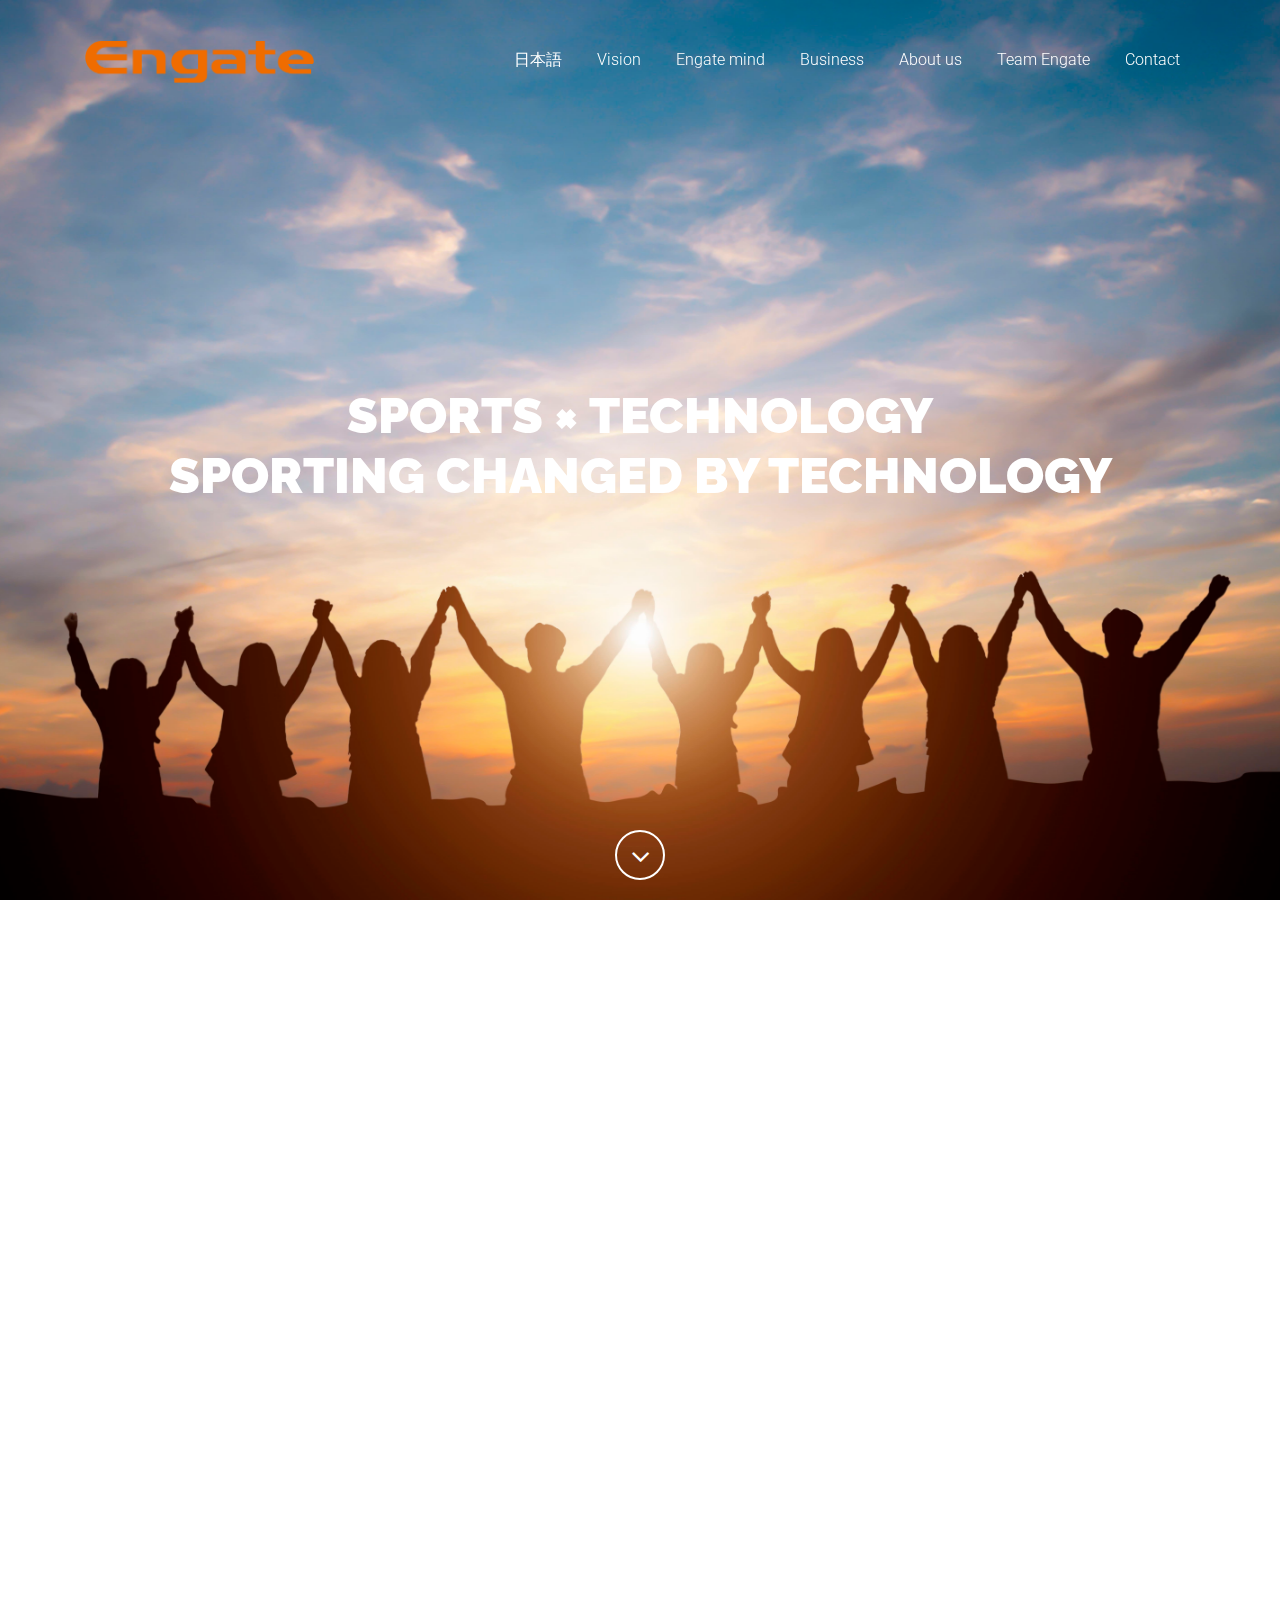
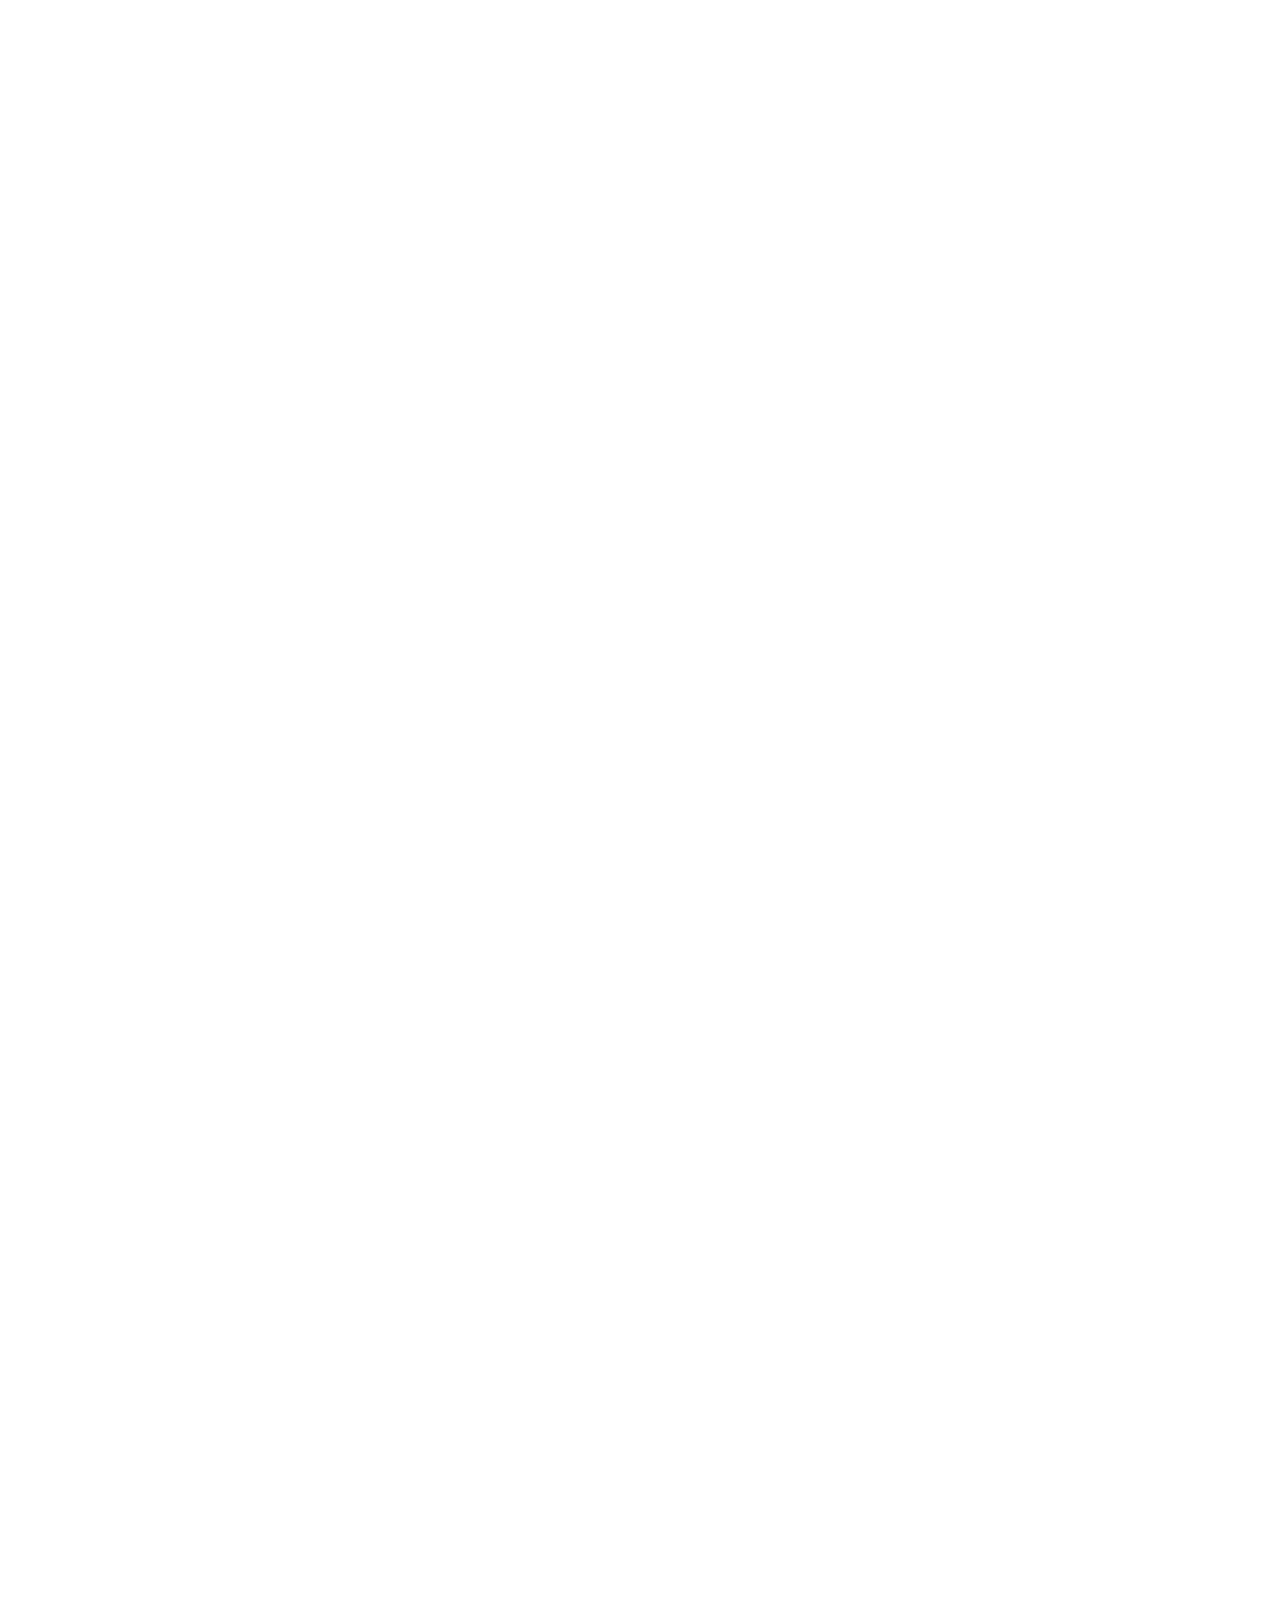
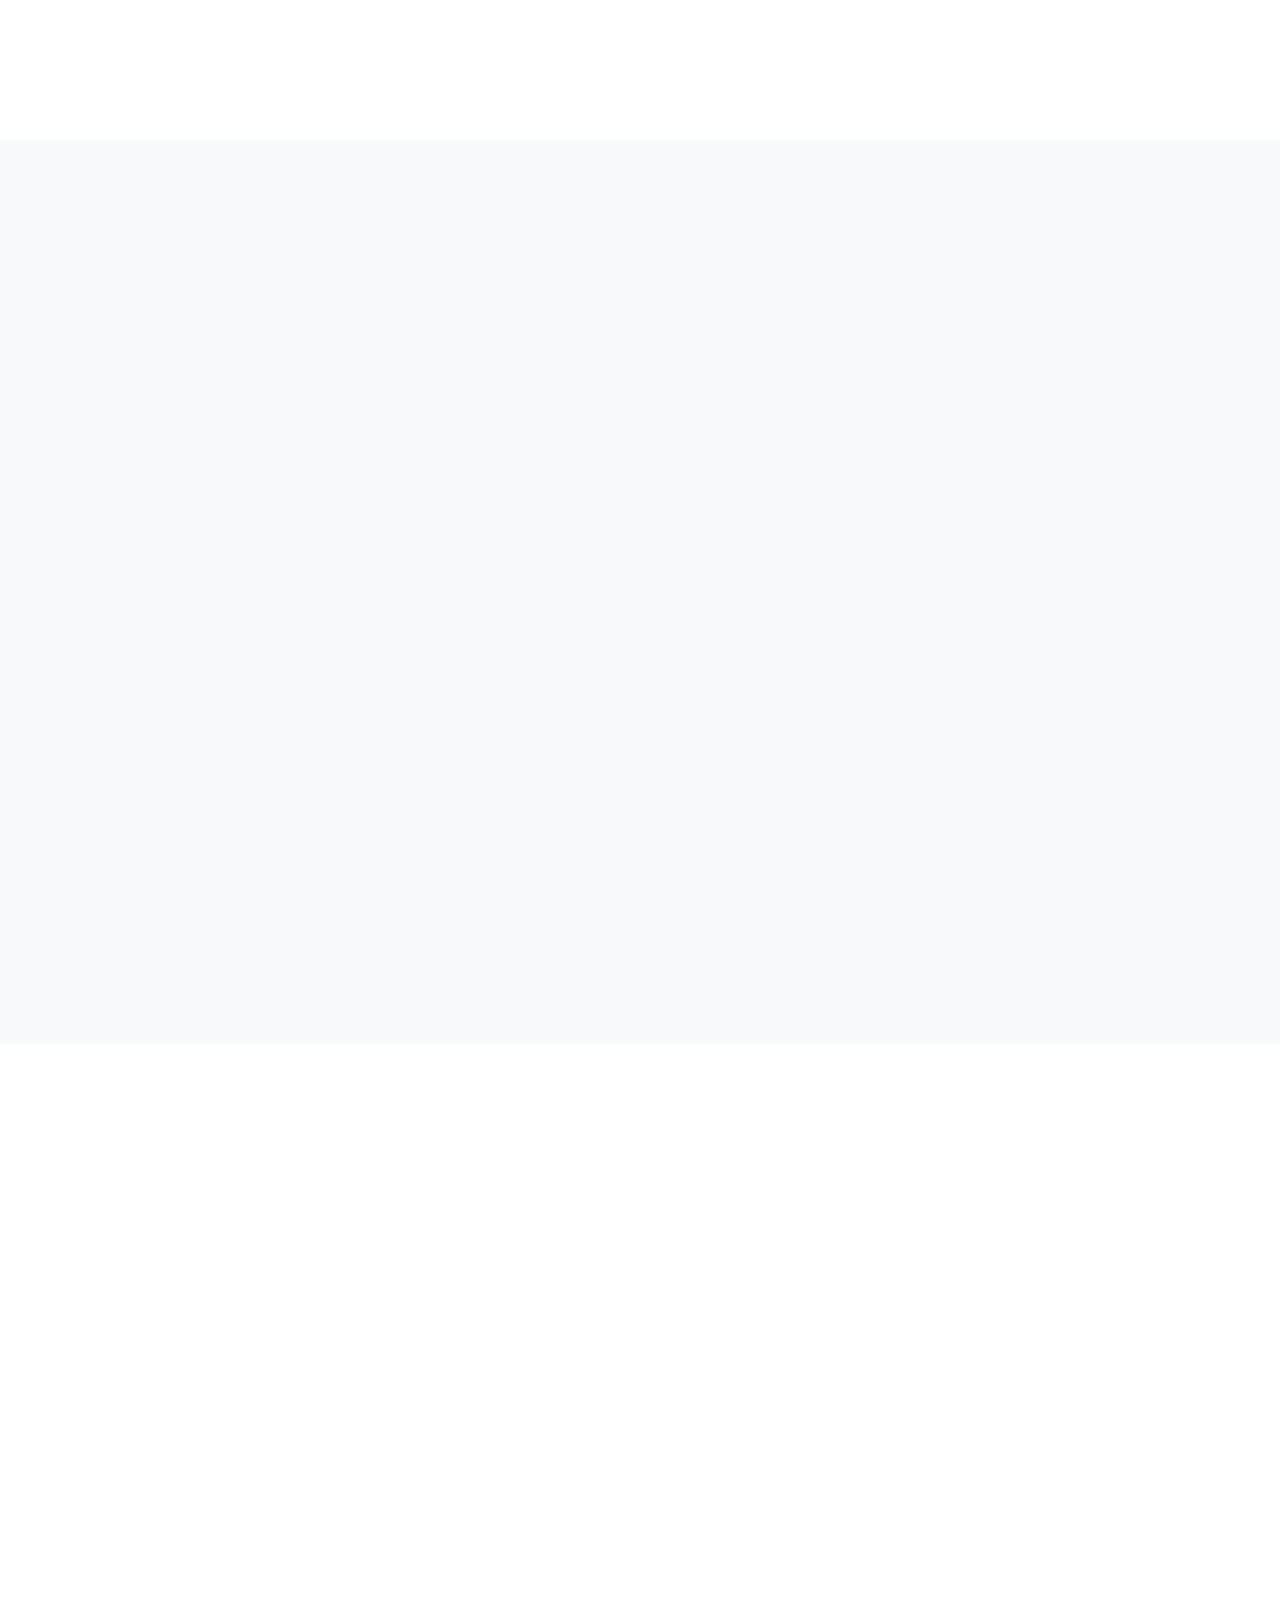
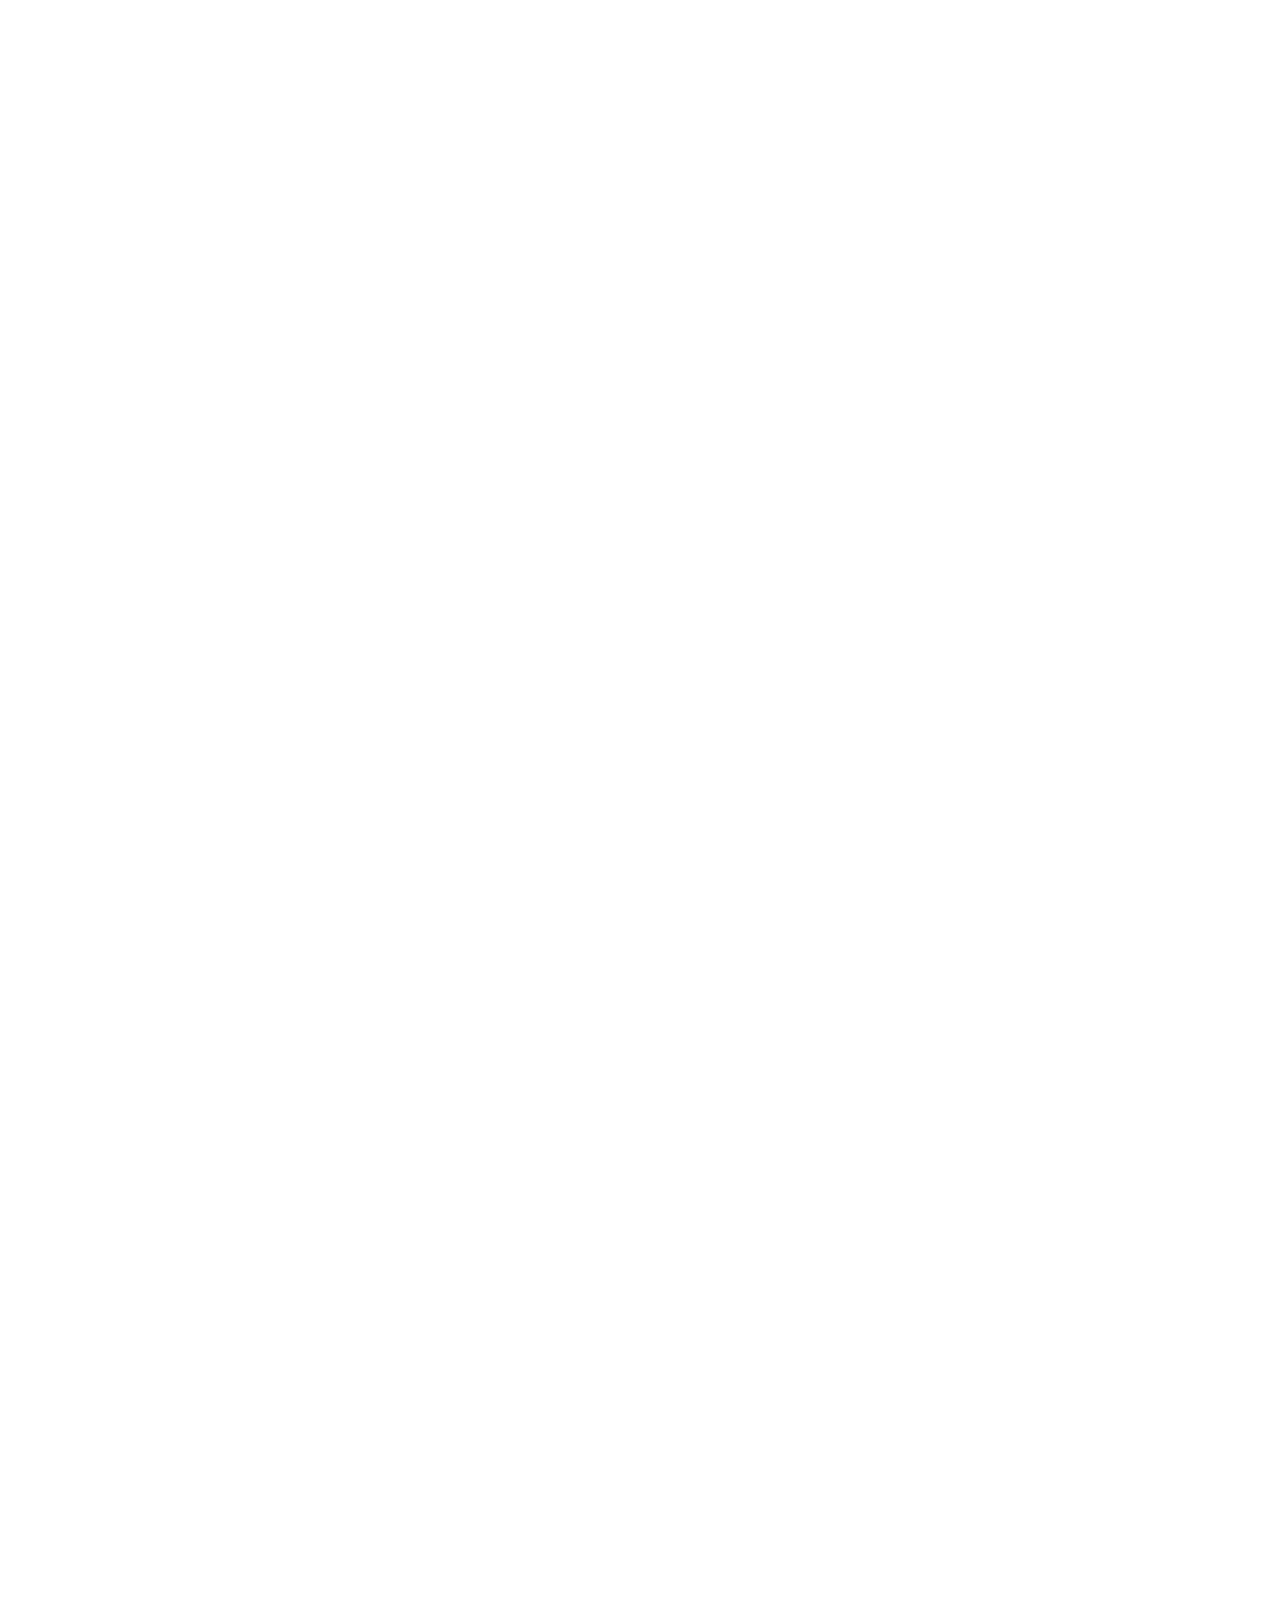
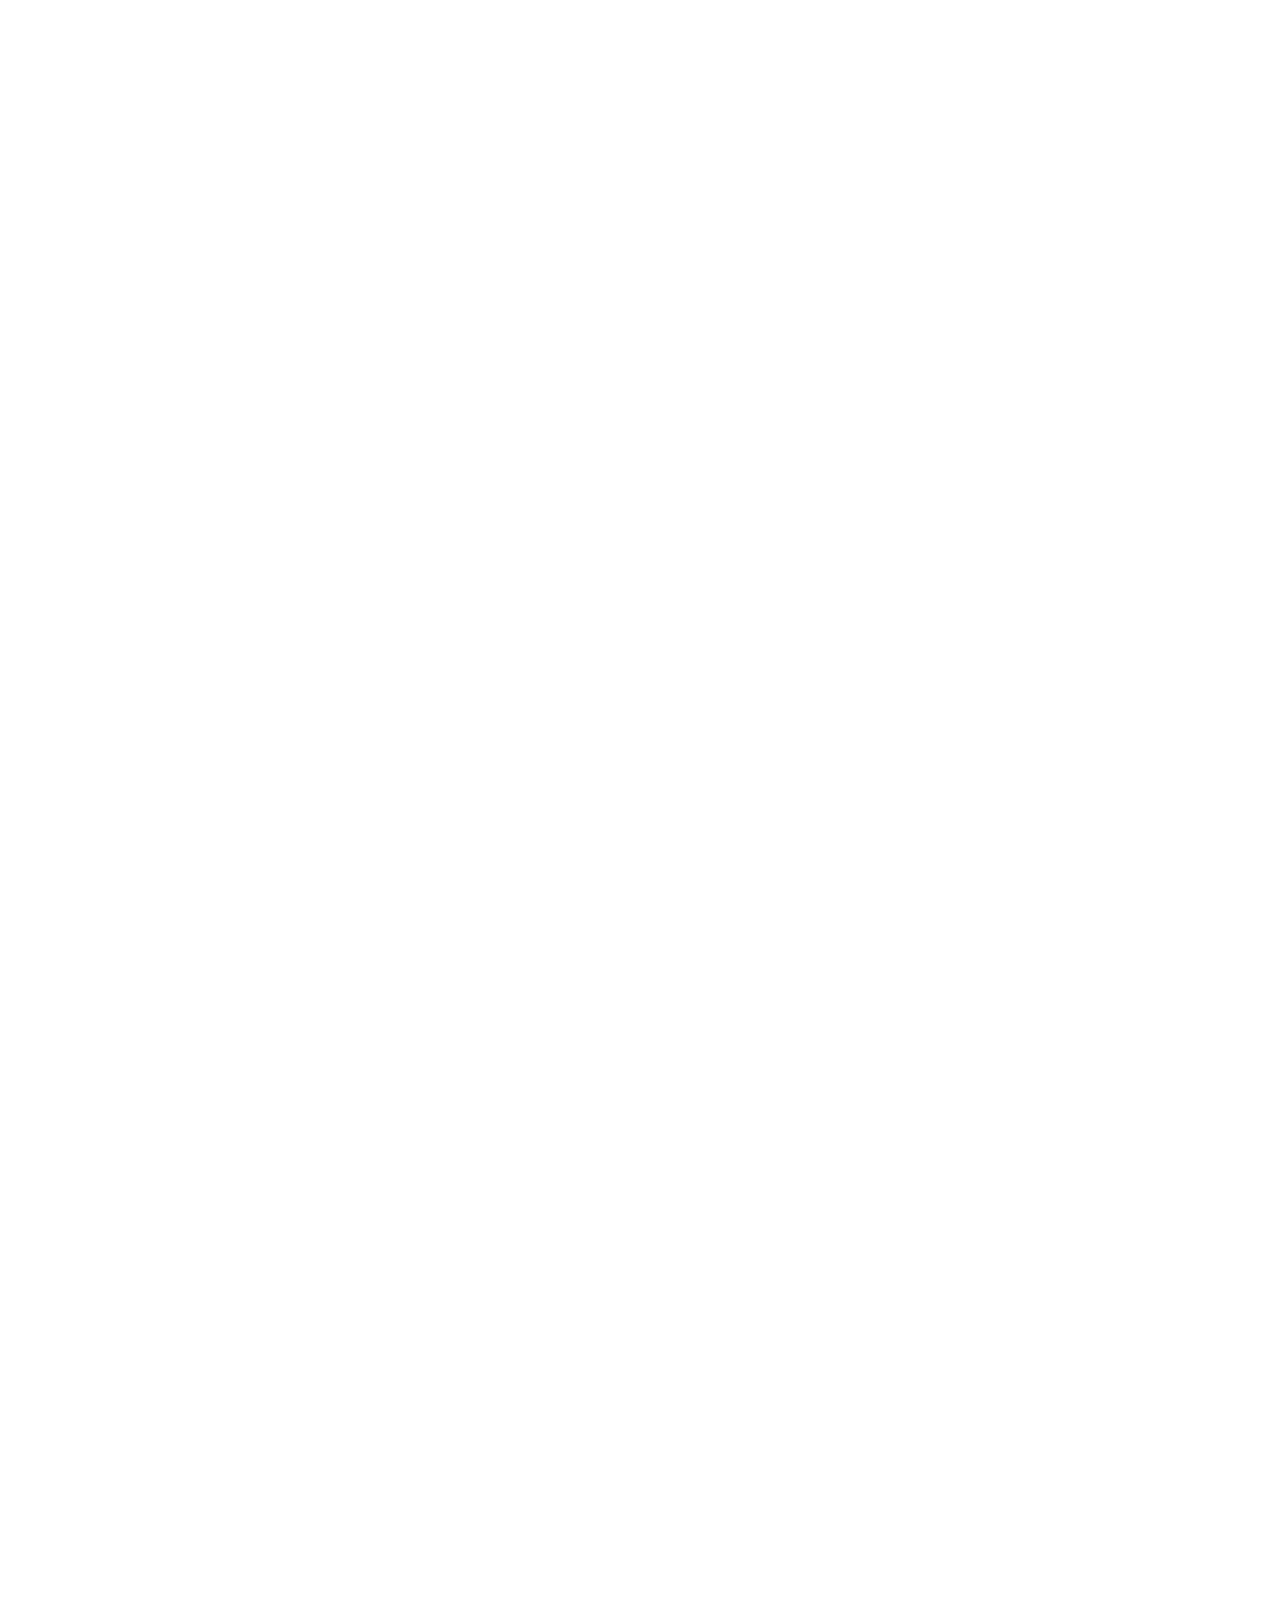
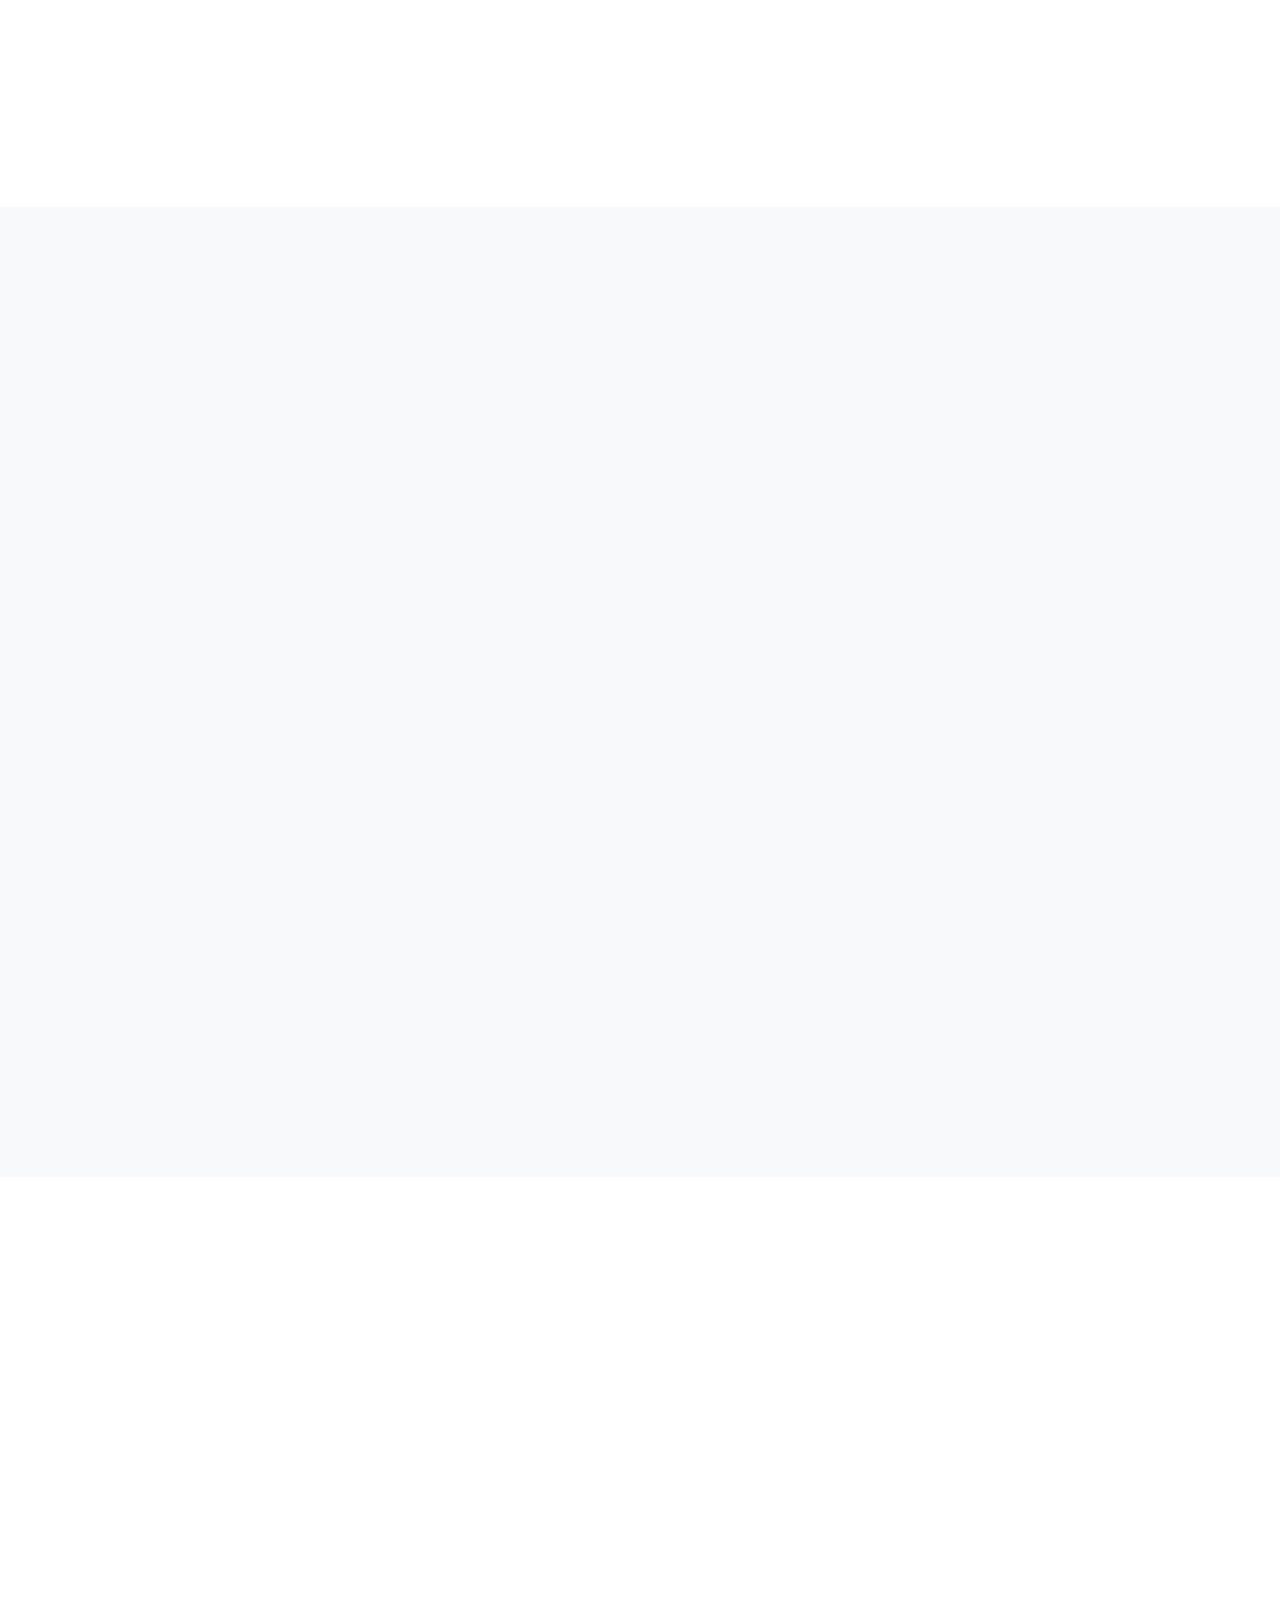
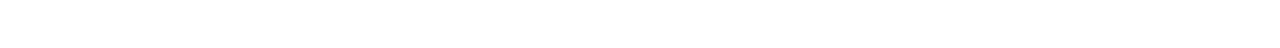
==== commit d2fd572f: "preview" ====
--- a/en/index.html
+++ b/en/index.html
@@ -4,7 +4,7 @@
     <meta charset="utf-8">
     <meta name="viewport" content="width=device-width, initial-scale=1, maximum-scale=1, user-scalable=no, shrink-to-fit=no">
     <meta name="author" content="Engate, Inc.">
-    <meta name="description" content="CONNECTING PEOPLE AND THEIR DREAMS THROUGH THE POWER OF TECHNOLOGY">
+    <meta name="description" content="Sporting changed by technology">
 
     <title>Engate, Inc.</title>
 
@@ -15,7 +15,7 @@
     <meta property="og:type" content="article" />
     <meta property="og:image" content="https://engate.jp//img/og.png" />
     <meta property="og:url" content="https://engate.jp/en/" />
-    <meta property="og:description" content="CONNECTING PEOPLE AND THEIR DREAMS THROUGH THE POWER OF TECHNOLOGY" />
+    <meta property="og:description" content="Sporting changed by technology" />
 
     <link rel="shortcut icon" type="image/x-icon" href="/img/favicon.ico" />
 
@@ -36,6 +36,15 @@
     <link href="/vendor/animate.css/animate.min.css" rel="stylesheet" type="text/css">
     <link href="/device-mockups/device-mockups.min.css" rel="stylesheet" type="text/css">
     <link href="/css/vitality-orange.css" rel="stylesheet" type="text/css">
+
+    <!-- Custom CSS -->
+    <style type="text/css">
+    .services .media i.fa {
+    color: #ef6c00;
+    border-color: #ef6c00;
+    } /* for engate-mind */
+    </style>
+
   </head>
 
   <body id="page-top">
@@ -67,7 +76,7 @@
             <!--   <a class="nav&#45;link js&#45;scroll&#45;trigger" href="#business">Business</a> -->
             <!-- </li> -->
             <li class="nav-item">
-              <a class="nav-link js-scroll-trigger" href="#career">Career</a>
+              <a class="nav-link js-scroll-trigger" href="#engate-mind">Engate mind</a>
             </li>
             <li class="nav-item">
               <a class="nav-link js-scroll-trigger" href="#business">Business</a>
@@ -92,7 +101,10 @@
         <div class="row h-100">
           <div class="col-12 my-auto text-center text-white">
             <!-- <img class="masthead-img img-fluid mb-3" src="/img/agency/profile.svg" alt=""> -->
-            <h2>CONNECTING PEOPLE AND THEIR DREAMS THROUGH THE POWER OF TECHNOLOGY</h2>
+            <h2>
+            Sports × Technology<br/>
+            Sporting changed by technology
+            </h2>
             <!-- <div class="masthead-subtitle">by Start Bootstrap</div> -->
           </div>
         </div>
@@ -108,20 +120,10 @@
     <section class="page-section" id="vision">
       <div class="container-fluid">
         <div class="wow fadeIn text-center">
-          <h1>vision</h1>
+          <h1>Vision</h1>
           <hr class="colored">
-          <h3 class="mb-4">CONNECTING PEOPLE AND THEIR DREAMS THROUGH THE POWER OF TECHNOLOGY</h3>
-          <p class="mb-4">
-            Technological progress connects people in easier and more casual ways,
-            <br/>
-            shortening the distances among people.
-            <br/>
-            Engate is a start-up that develops edgy technology for
-            <br/>
-            connecting people and their dreams, and what’s more,
-            <br/>
-            turns it into a platform where people can engage and empower each other.
-          </p>
+          <h3 class="mb-4">Sports Empowerment Platform</h3>
+          <p class="mb-4">We offer a financial empowerment platform for players to support players.</p>
           <img src='/img/vision.png' class='img-fluid mx-auto d-block' />
         </div>
       </div>
@@ -143,42 +145,61 @@
     <!--   </div> -->
     <!-- </section> -->
 
-    <!-- Career -->
-    <section class="page-section bg-light" id="career">
-      <div class="container text-center wow fadeIn">
-        <h2>Career</h2>
-        <hr class="colored">
-        <h3 class="mb-0">HOLACRACY</h3>
-        <p class="mb-4">
-          When starting to work for Engate, you are requested to do two things:
-          <br/>
-          decide on your role in the company
-          <br/>
-          and the time you will show up for work.
-          <br/>
-          <br/>
-          This is a part of Engate’s pursuit of decentralization and transparency 
-          <br/>
-          in human resources management through “Holacracy,” 
-          <br/>
-          a system that empowers individuals to make decisions.
-          <br/>
-          <br/>
-          Communicate flawlessly
-          <br/>
-          Meet briefly
-          <br/>
-          Reduce routine work and obstacles
-          <br/>
-          Clarify who does what with a clear scope
-        </p>
-        <small>
-          Reference book
-          <br/>
-          HOLACRACY
-          <br/>
-          <a href="https://books.rakuten.co.jp/rb/13480227">https://books.rakuten.co.jp/rb/13480227</a>
-        </small>
+    <!-- Engate mind -->
+    <section class="page-section services" id="engate-mind">
+      <div class="container">
+        <div class="text-center wow fadeIn">
+          <h2>Engate mind</h2>
+          <hr class="colored">
+          <p class="mb-0">Creating a World of Opportunity for Dreamers</p>
+        </div>
+        <div class="row mt-4">
+
+          <div class="col-lg-4 mt-4 wow fadeIn" data-wow-delay=".2s">
+            <div class="media">
+              <div class="pull-left">
+                <i class="fa rounded-circle">1</i>
+              </div>
+              <div class="media-body">
+                <p>10 years ago, olympic sailor Akira Ishibashi was gathering funds to compete in the Beijing Olympics by selling T-shirts.</p>
+              </div>
+            </div>
+          </div>
+
+          <div class="col-lg-4 mt-4 wow fadeIn" data-wow-delay=".4s">
+            <div class="media">
+              <div class="pull-left">
+                <i class="fa rounded-circle">2</i>
+              </div>
+              <div class="media-body">
+                <p>We recognized that many athletes must have given up on their dream from the grueling task of gathering funds.c</p>
+              </div>
+            </div>
+          </div>
+
+          <div class="col-lg-4 mt-4 wow fadeIn" data-wow-delay=".6s">
+            <div class="media">
+              <div class="pull-left">
+                <i class="fa rounded-circle">3</i>
+              </div>
+              <div class="media-body">
+                <p>An idea arose after watching Hanyu, a figure skater, have fans throw Winnie the Poo dolls onto the ice post-performance.</p>
+              </div>
+            </div>
+          </div>
+
+          <div class="col-lg-4 mt-4 wow fadeIn" data-wow-delay=".6s">
+            <div class="media">
+              <div class="pull-left">
+                <i class="fa rounded-circle">4</i>
+              </div>
+              <div class="media-body">
+                <p>The solution we bring is to reward athletes through gifting and engagement from the fans.</p>
+              </div>
+            </div>
+          </div>
+
+        </div>
       </div>
     </section>
 
@@ -211,7 +232,7 @@
           <dd class='col-xs-12 col-sm-6'>
             〒150-0002
             <br/>
-            Emerald Aoki bldg 5F
+            Emerald Aoki bldg 3F
             <br/>
             3-6-16 Shibuya, Shibuya-ku, Tokyo JAPAN
           </dd>
@@ -220,17 +241,17 @@
           <dt class='text-sm-right col-xs-12 col-sm-2 offset-sm-3'>CEO</dt>
           <dd class='col-xs-12 col-sm-6'>Koichiro “Kidox” Kido</dd>
           <dt class='text-sm-right col-xs-12 col-sm-2 offset-sm-3'>Employees</dt>
-          <dd class='col-xs-12 col-sm-6'>6</dd>
-          <dt class='text-sm-right col-xs-12 col-sm-2 offset-sm-3'>Team members</dt>
-          <dd class='col-xs-12 col-sm-6'>35</dd>
+          <dd class='col-xs-12 col-sm-6'>4</dd>
           <dt class='text-sm-right col-xs-12 col-sm-2 offset-sm-3'>Business</dt>
-          <dd class='col-xs-12 col-sm-6'>
-            <ul class='list-unstyled'>
-              <li class='mb-1'>Engate provides services that utilize edgy technology like Blockchain, also develops software and consulting for ICT implementation while aiming to bring new experiences to market.</li>
-            </ul>
-          </dd>
+          <dd class='col-xs-12 col-sm-6'>Develop and operate a sports empowerment app/platform “Engate”.</dd>
+          <dt class='text-sm-right col-xs-12 col-sm-2 offset-sm-3'> Corporate website </dt>
+          <dd class='col-xs-12 col-sm-6'><a href="https://engate.co.jp/">https://engate.co.jp/</a></dd>
+          <dt class='text-sm-right col-xs-12 col-sm-2 offset-sm-3'>Engate Sports Entertainment (mobile web)</dt>
+          <dd class='col-xs-12 col-sm-6'><a href="https://engate.jp/">https://engate.jp/</a></dd>
+          <dt class='text-sm-right col-xs-12 col-sm-2 offset-sm-3'>Engate Sports Entertainment (iOS)</dt>
+          <dd class='col-xs-12 col-sm-6'><a href="https://itunes.apple.com/jp/app/id1451777510">https://itunes.apple.com/jp/app/id1451777510</a></dd>
           <dt class='text-sm-right col-xs-12 col-sm-2 offset-sm-3'>Correspondent</dt>
-          <dd class='col-xs-12 col-sm-6'>Sumitomo Mitsui Banking Corporation, Hibiya Branch</dd>
+          <dd class='col-xs-12 col-sm-6'>Mizuho Bank, Ltd., Shibuya-chuo  Branch</dd>
           <dt class='text-sm-right col-xs-12 col-sm-2 offset-sm-3'>Treasurer</dt>
           <dd class='col-xs-12 col-sm-6'>Audience Tax Co.</dd>
           <dt class='text-sm-right col-xs-12 col-sm-2 offset-sm-3'>Legal Adviser</dt>
@@ -336,26 +357,6 @@
             <div class="item-wrapper col-12 col-sm-6 col-lg-4 order-2">
               <div class="item">
                 <div class="overlay"></div>
-                <img class="img-fluid" src="/img/agency/team/umemoto.jpg" alt="">
-                <div class="team-caption">
-                  <h3>Takumi Umemoto</h3>
-                  <h4>Community Creator</h4>
-                </div>
-              </div>
-              <div class="item item-profile mt-4 text-left">
-                <h3>TAKUMI UMEMOTO</h3>
-                <h5>SPECIALIZATION: Creating a fun world</h5>
-                <p>
-                  After receiving his bachelor’s degree from Kobe University, he became an expert in website marketing for smartphones and tablets, at Metaps Group. He then moved on to 17 Media Japan where he ran a a social tipping service and produced live streamers and supported talent agencies. He is keen to empower individuals, so he was drawn to Engate, Inc.
-                  When he was a kid, “Slam Dunk” inspired him to start playing basketball.
-                </p>
-              </div>
-            </div>
-
-            <!-- Team Carousel Item -->
-            <div class="item-wrapper col-12 col-sm-6 col-lg-4 order-2">
-              <div class="item">
-                <div class="overlay"></div>
                 <img class="img-fluid" src="/img/agency/team/ozawa.jpg" alt="">
                 <div class="team-caption">
                   <h3>Ozawa Shoko</h3>
@@ -395,26 +396,6 @@
             <div class="item-wrapper col-12 col-sm-6 col-lg-4 order-2">
               <div class="item">
                 <div class="overlay"></div>
-                <img class="img-fluid" src="/img/agency/team/nakamura.jpg" alt="">
-                <div class="team-caption">
-                  <h3>Takehiko Nakamura</h3>
-                  <h4>Global Partner</h4>
-                </div>
-              </div>
-              <div class="item item-profile mt-4 text-left">
-                <h3>TAKEHIKO NAKAMURA</h3>
-                <h5>SPECIALIZATION: CONNECTING THE DOTS TO DRAW AMAZING PICTURES</h5>
-                <p>
-                  Graduated from Aoyama Gakuin University. Master’s degrees in both Sports management and International Sports Law from the The University of Massachusetts in Amherst, and Law school of Instituto Superior de Darecho y Economia in Spain, respectively.
-                  While working for Major League Soccer and football team FC Barcelona, he also conducted overseas tours for over 150 big European clubs as a FIFA Licensed Match Agent. In the company he established, he manages overseas projects for J1 League Kashima Antlers and provides, among others, business development and marketing services to Sports Human Capital and Pacific League Marketing. During this time, he also founded the “Pacific Rim Cup” in Hawaii to actualize the potential of soccer in the Pacific Rim. He has received awards in Japan and from abroad.
-                </p>
-              </div>
-            </div>
-
-            <!-- Team Carousel Item -->
-            <div class="item-wrapper col-12 col-sm-6 col-lg-4 order-2">
-              <div class="item">
-                <div class="overlay"></div>
                 <img class="img-fluid" src="/img/agency/team/ueda.jpg" alt="">
                 <div class="team-caption">
                   <h3>Keisuke Ueda</h3>
@@ -482,66 +463,6 @@
             <div class="item-wrapper col-12 col-sm-6 col-lg-4 order-2">
               <div class="item">
                 <div class="overlay"></div>
-                <img class="img-fluid" src="/img/agency/team/mckey.png" alt="">
-                <div class="team-caption">
-                  <h3>Kohei Fujimaki</h3>
-                  <h4>Dream Builder</h4>
-                </div>
-              </div>
-              <div class="item item-profile mt-4 text-left">
-                <h3>KOHEI FUJIMAKI</h3>
-                <h5>SPECIALIZATION: FINDING A PERSON’S STRENGTHS</h5>
-                <p>
-                  Expert web engineer and project manager. He started his career as a serial entrepreneur, establishing three businesses when he was a college student: restoration assistance following the Great East Japan earthquake, student tutor dispatch service, and a student dispatch service for other tasks. When he joined irodori, Inc., he engaged in application development projects for both irodori Inc.’s portfolio companies and other major companies. Currently, he is in charge of requirement definition, UI/UX design, and both front-end and server-side development.<br/>
-                  Soccer boy from Asano Junior and Senior High School and sports enthusiast.
-                </p>
-              </div>
-            </div>
-
-            <!-- Team Carousel Item -->
-            <div class="item-wrapper col-12 col-sm-6 col-lg-4 order-2">
-              <div class="item">
-                <div class="overlay"></div>
-                <img class="img-fluid" src="/img/agency/team/sekiguchi.jpg" alt="">
-                <div class="team-caption">
-                  <h3>Daiki Sekiguchi</h3>
-                  <h4>Blockchain Engineer</h4>
-                </div>
-              </div>
-              <div class="item item-profile mt-4 text-left">
-                <h3>DAIKI SEKIGUCHI</h3>
-                <h5>SPECIALIZATION: Pioneering in new fields</h5>
-                <p>
-                  While a university student, he started a company to develop event planning and chat apps. After he graduated, he worked for DENEN Co. Ltd. as a product manager, experiencing product development, sales, and marketing along the way. At DENEN, he designed original tokens and their applications. Currently, as a freelance engineer, he has joined Engate to work on blockchain service development and to serve as an instructor at Bitcoin seminars.
-                </p>
-              </div>
-            </div>
-
-            <!-- Team Carousel Item -->
-            <div class="item-wrapper col-12 col-sm-6 col-lg-4 order-2">
-              <div class="item">
-                <div class="overlay"></div>
-                <img class="img-fluid" src="/img/agency/team/hirata.jpg" alt="">
-                <div class="team-caption">
-                  <h3>Takahiro Hirata</h3>
-                  <h4>Software/Blockchain Engineer</h4>
-                </div>
-              </div>
-              <div class="item item-profile mt-4 text-left">
-                <h3>TAKAHIRO HIRATA</h3>
-                <h5>SPECIALIZATION: Casting new technologies in different molds</h5>
-                <p>
-                  After graduating from the Faculty of Science at KINDAI University with a degree in product design, Hirata learned programming and 3DCG. He then worked for several start-ups as well as SONY research Lab as a 3DCG software developer. Since 2008 he has been a freelance iOS engineer.
-                  Over the years Hirata has expanded his repertoire to a broad range of technologies such as VR/AR/MR, Windows software, printer driver, chatbot, digital fabrication, interactive content, and the Unity application.
-                  He became a blockchain engineer because he can envision how it can contribute to making a better society. He is also a serial winner of Hackathons. Most recently, he won first prize at the August 2018 Bitcoin Hackathon for Mobile Developers.
-                </p>
-              </div>
-            </div>
-
-            <!-- Team Carousel Item -->
-            <div class="item-wrapper col-12 col-sm-6 col-lg-4 order-2">
-              <div class="item">
-                <div class="overlay"></div>
                 <img class="img-fluid" src="/img/agency/team/ochiai.jpg" alt="">
                 <div class="team-caption">
                   <h3>Yosuke Ochiai</h3>
@@ -554,28 +475,6 @@
                 <p>
                   While he was a university student, Ochiai interned at a start-up, then following graduation, joined the same company as a web developer. In 2017, he encountered DApps, then switched to blockchain development in expectation of the arrival of the web 3.0 world.
                   Ochiai is currently working on a research project for Ethereum Plasma at Cryptoeconomics Lab Japan, and in his spare time contributes to the development of study materials to increase the number of blockchain engineers in Japan. He also serves as Secretary General to the Fukuoka Blockchain Lab, and promotes blockchain related businesses.
-                </p>
-              </div>
-            </div>
-
-            <!-- Team Carousel Item -->
-            <div class="item-wrapper col-12 col-sm-6 col-lg-4 order-2">
-              <div class="item">
-                <div class="overlay"></div>
-                <img class="img-fluid" src="/img/agency/team/shogo.jpg" alt="">
-                <div class="team-caption">
-                  <h3>Shogo Ochiai</h3>
-                  <h4>Chief Blockchain Officer</h4>
-                </div>
-              </div>
-              <div class="item item-profile mt-4 text-left">
-                <h3>Shogo Ochiai</h3>
-                <h5>SPECIALIZATION: Economic attack analysis and mitigation</h5>
-                <p>
-                  Before Ochiai established Cryptoeconomics Lab, he dropped out of Kyushu University, Institute for Material Chemistry and Engineering.<br>
-                  Currently, he contributes to Ethereum, Plasma, zk-SNARKs blockchain technologies as an engineer. He also leads the “Plasma Chamber” community and released the framework for building trustless DApps. Using Ethereum security inheritance technology, high transaction throughputs per second was achieved, simultaneously increasing resistance to 51% attacks.<br>
-                  Luminaries of the Ethereum world laud his 2nd layer research as world class.
-                  His goal is to code for the self-organization of all creations in nature.
                 </p>
               </div>
             </div>
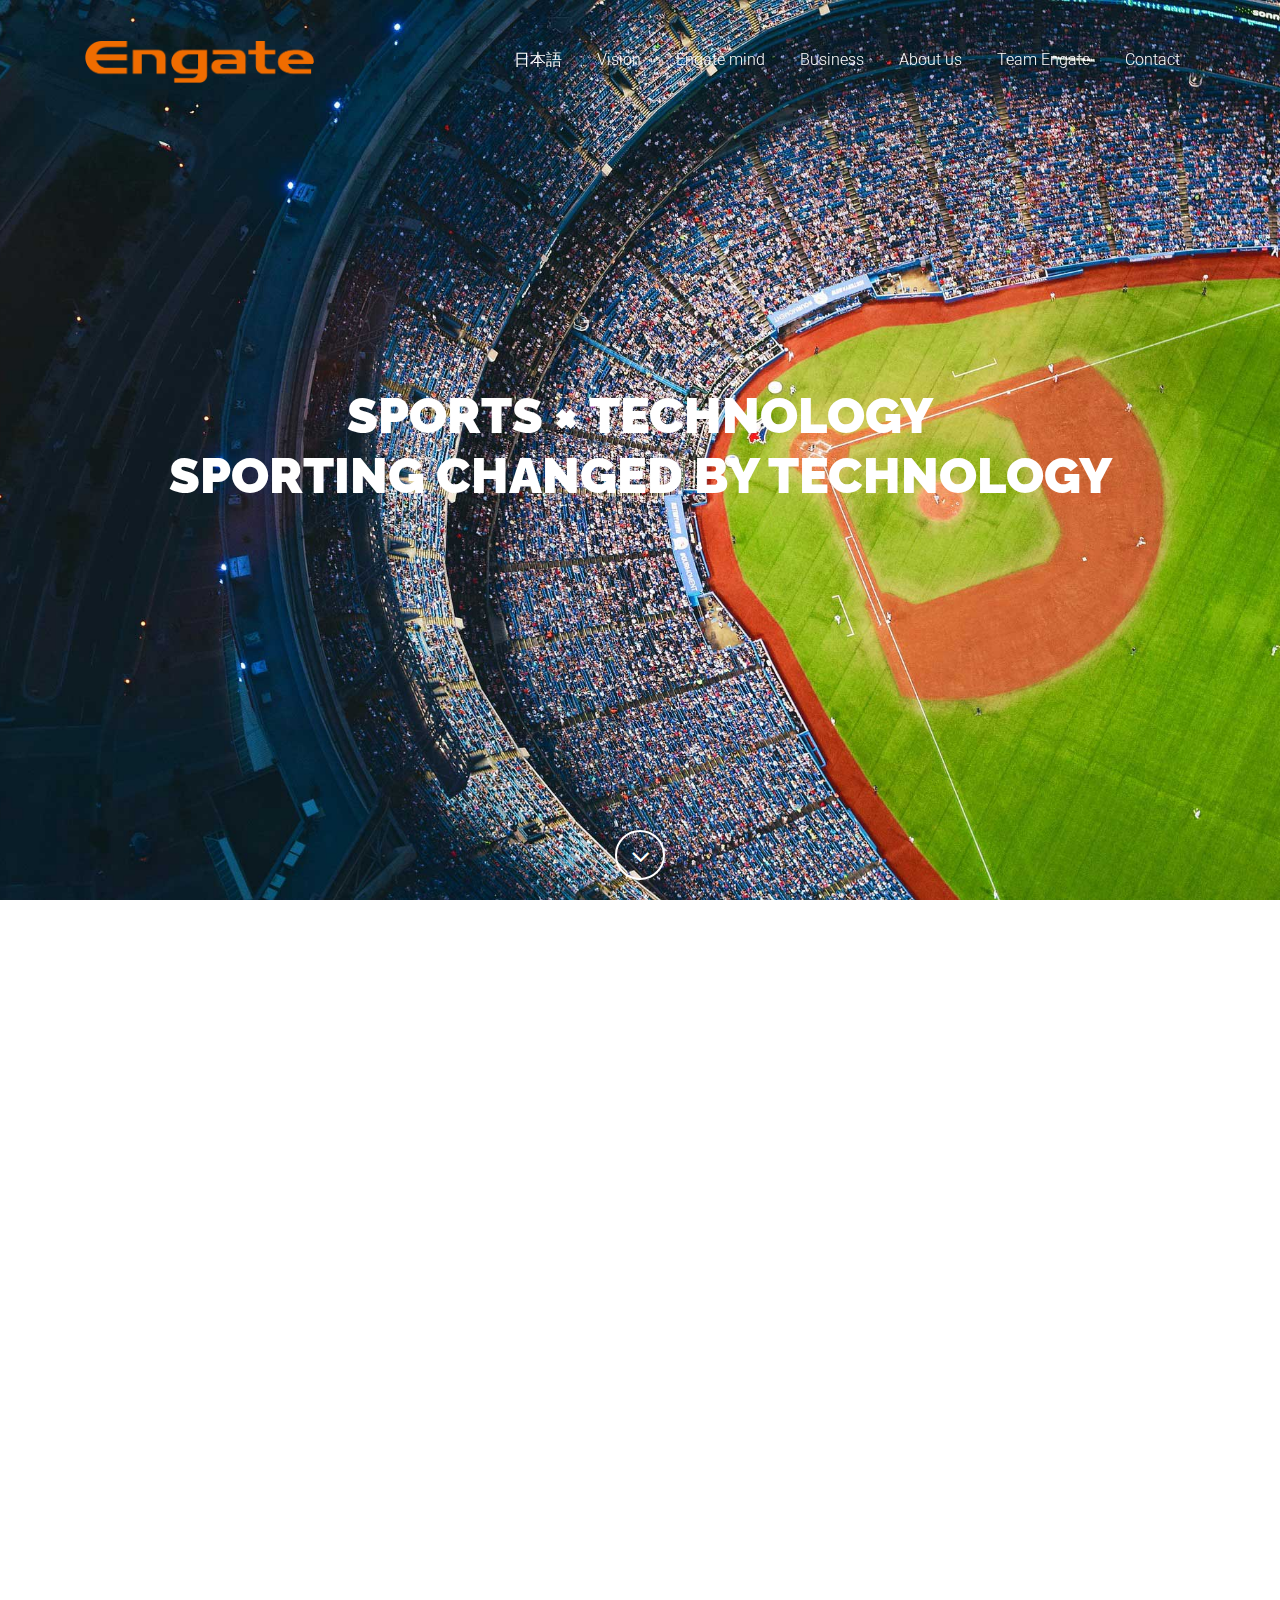
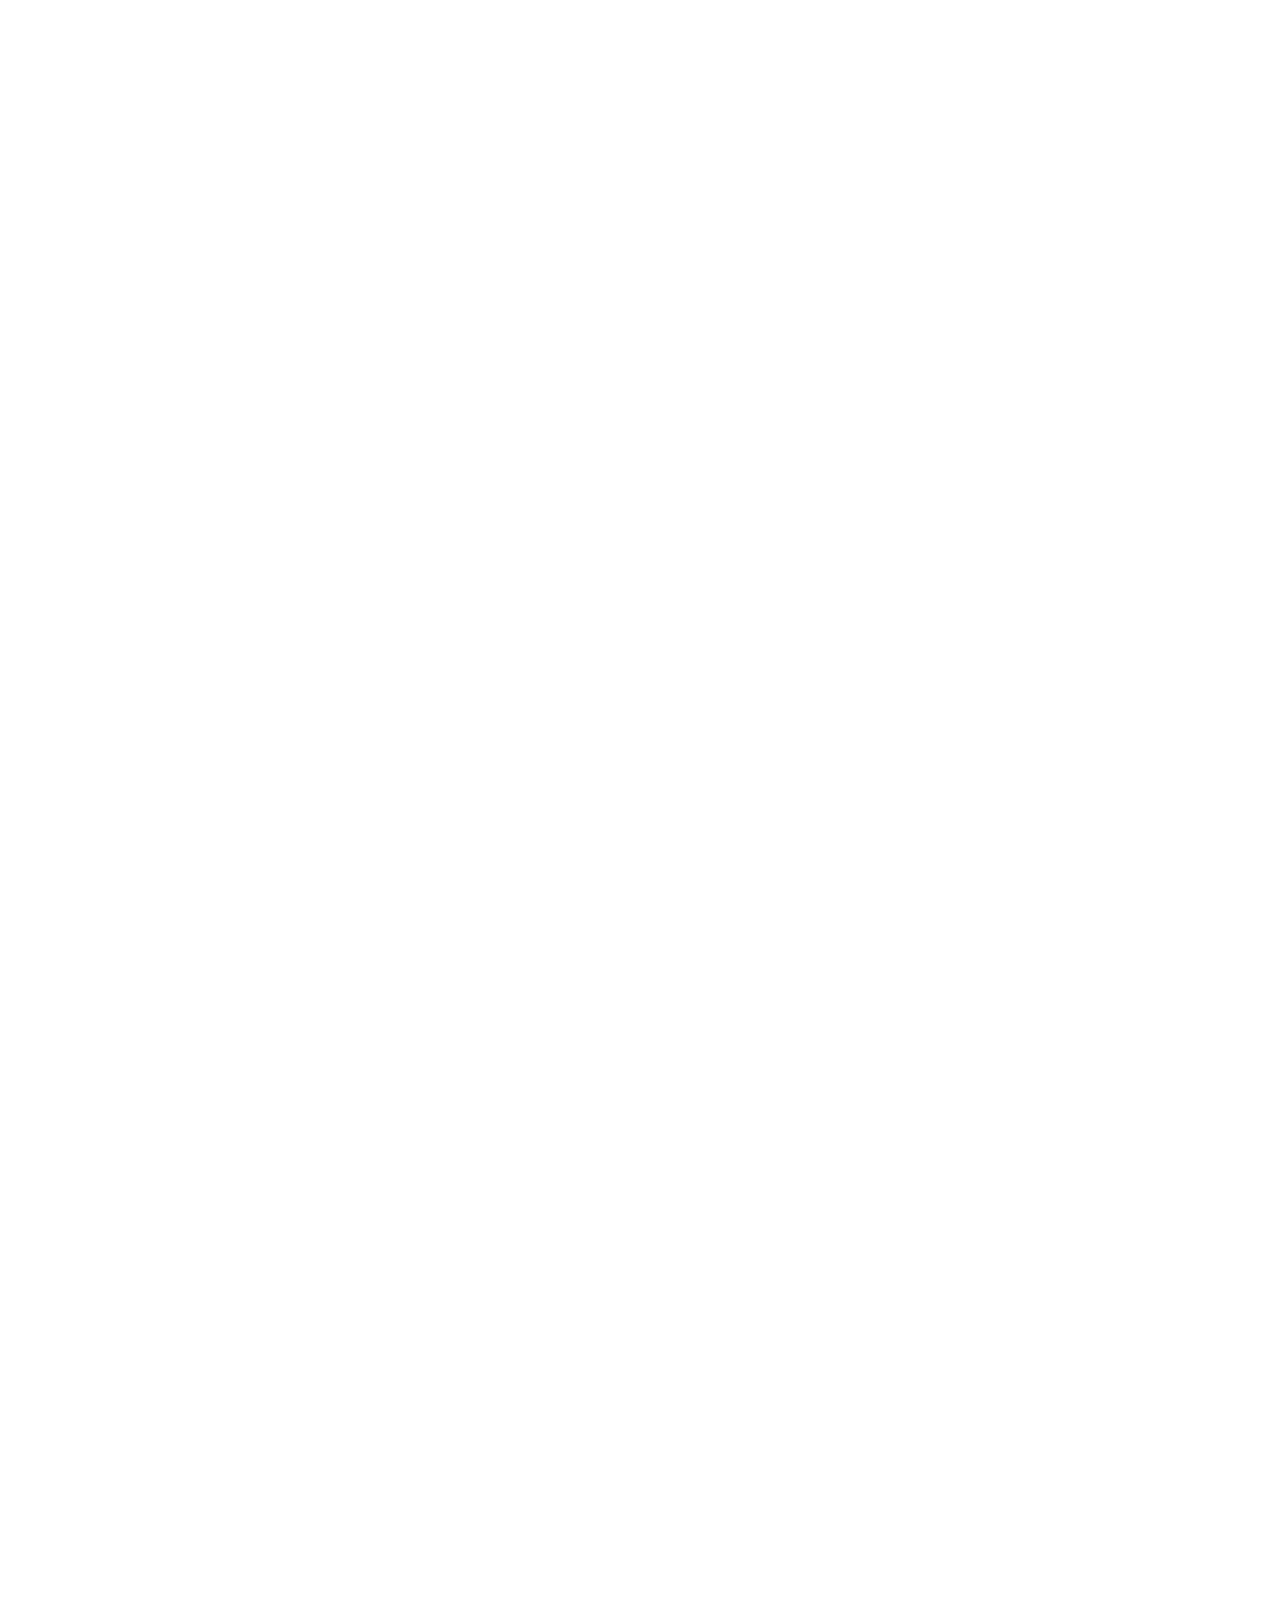
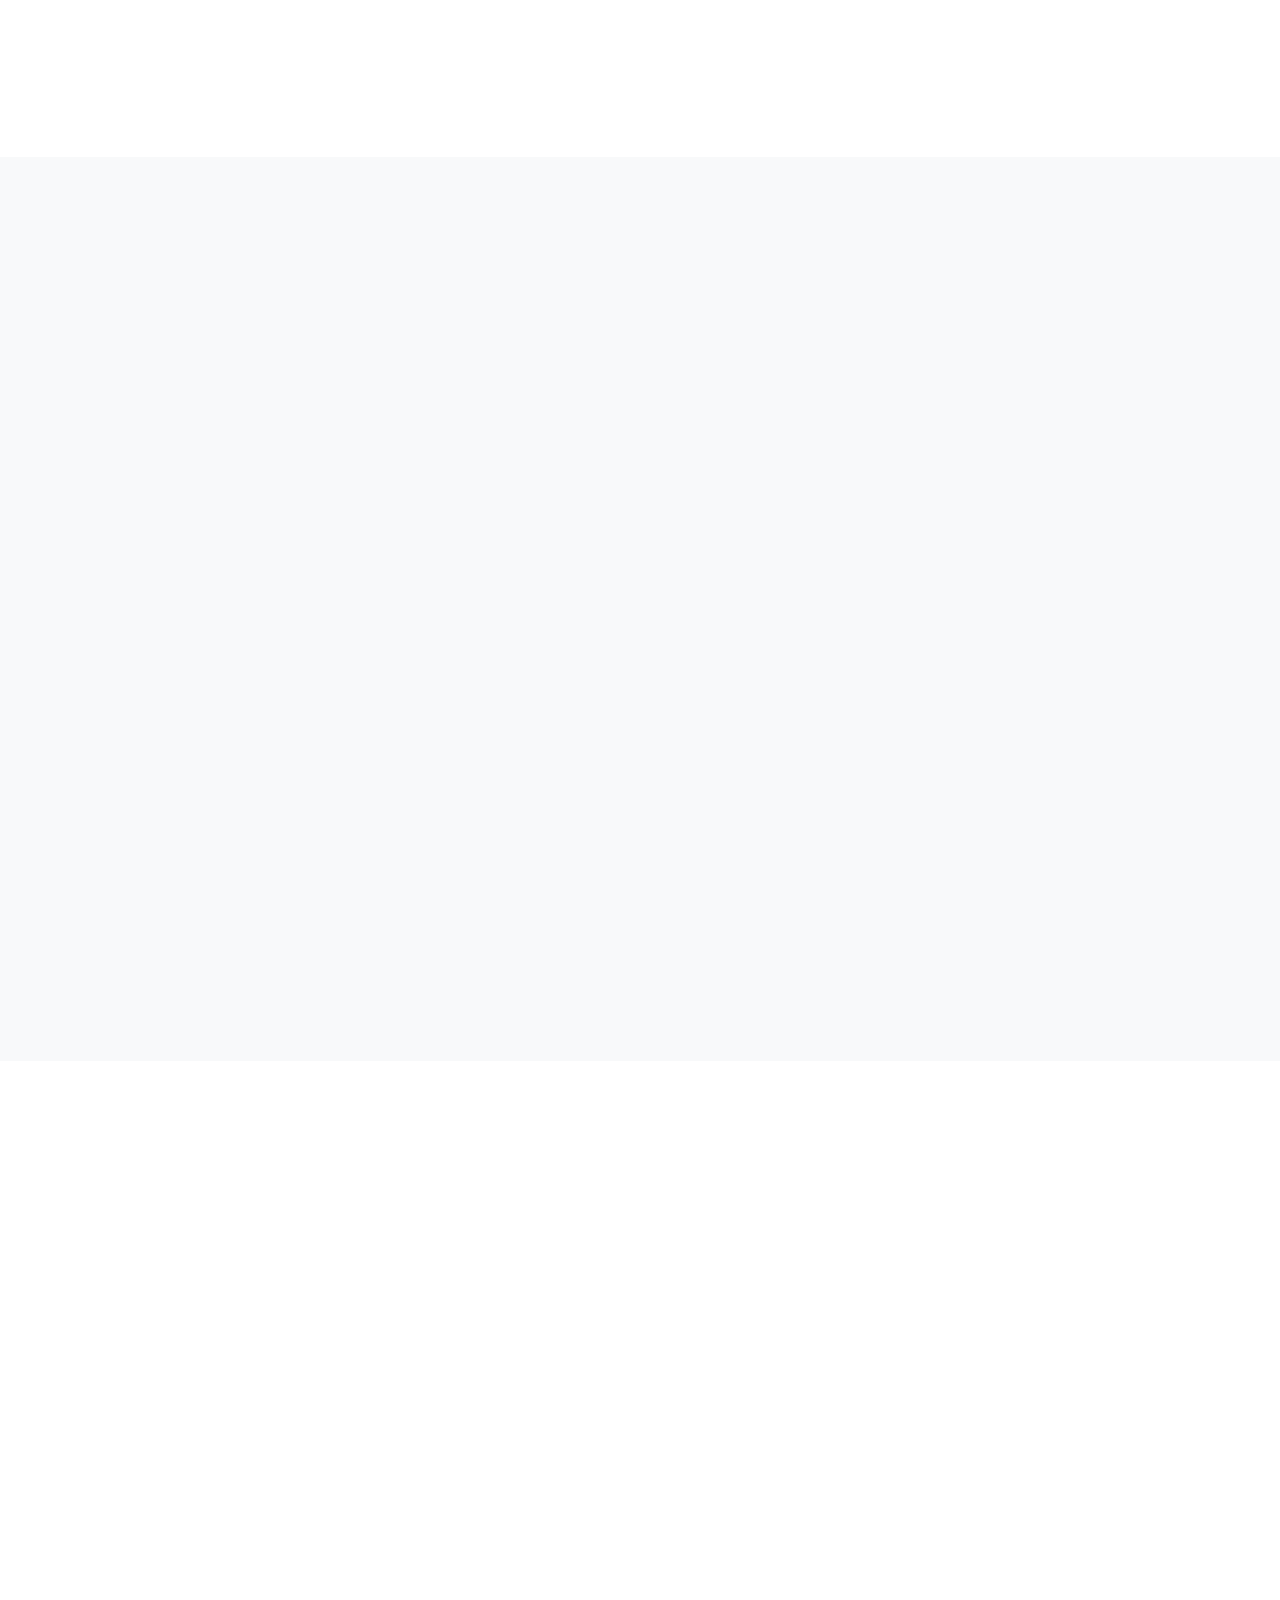
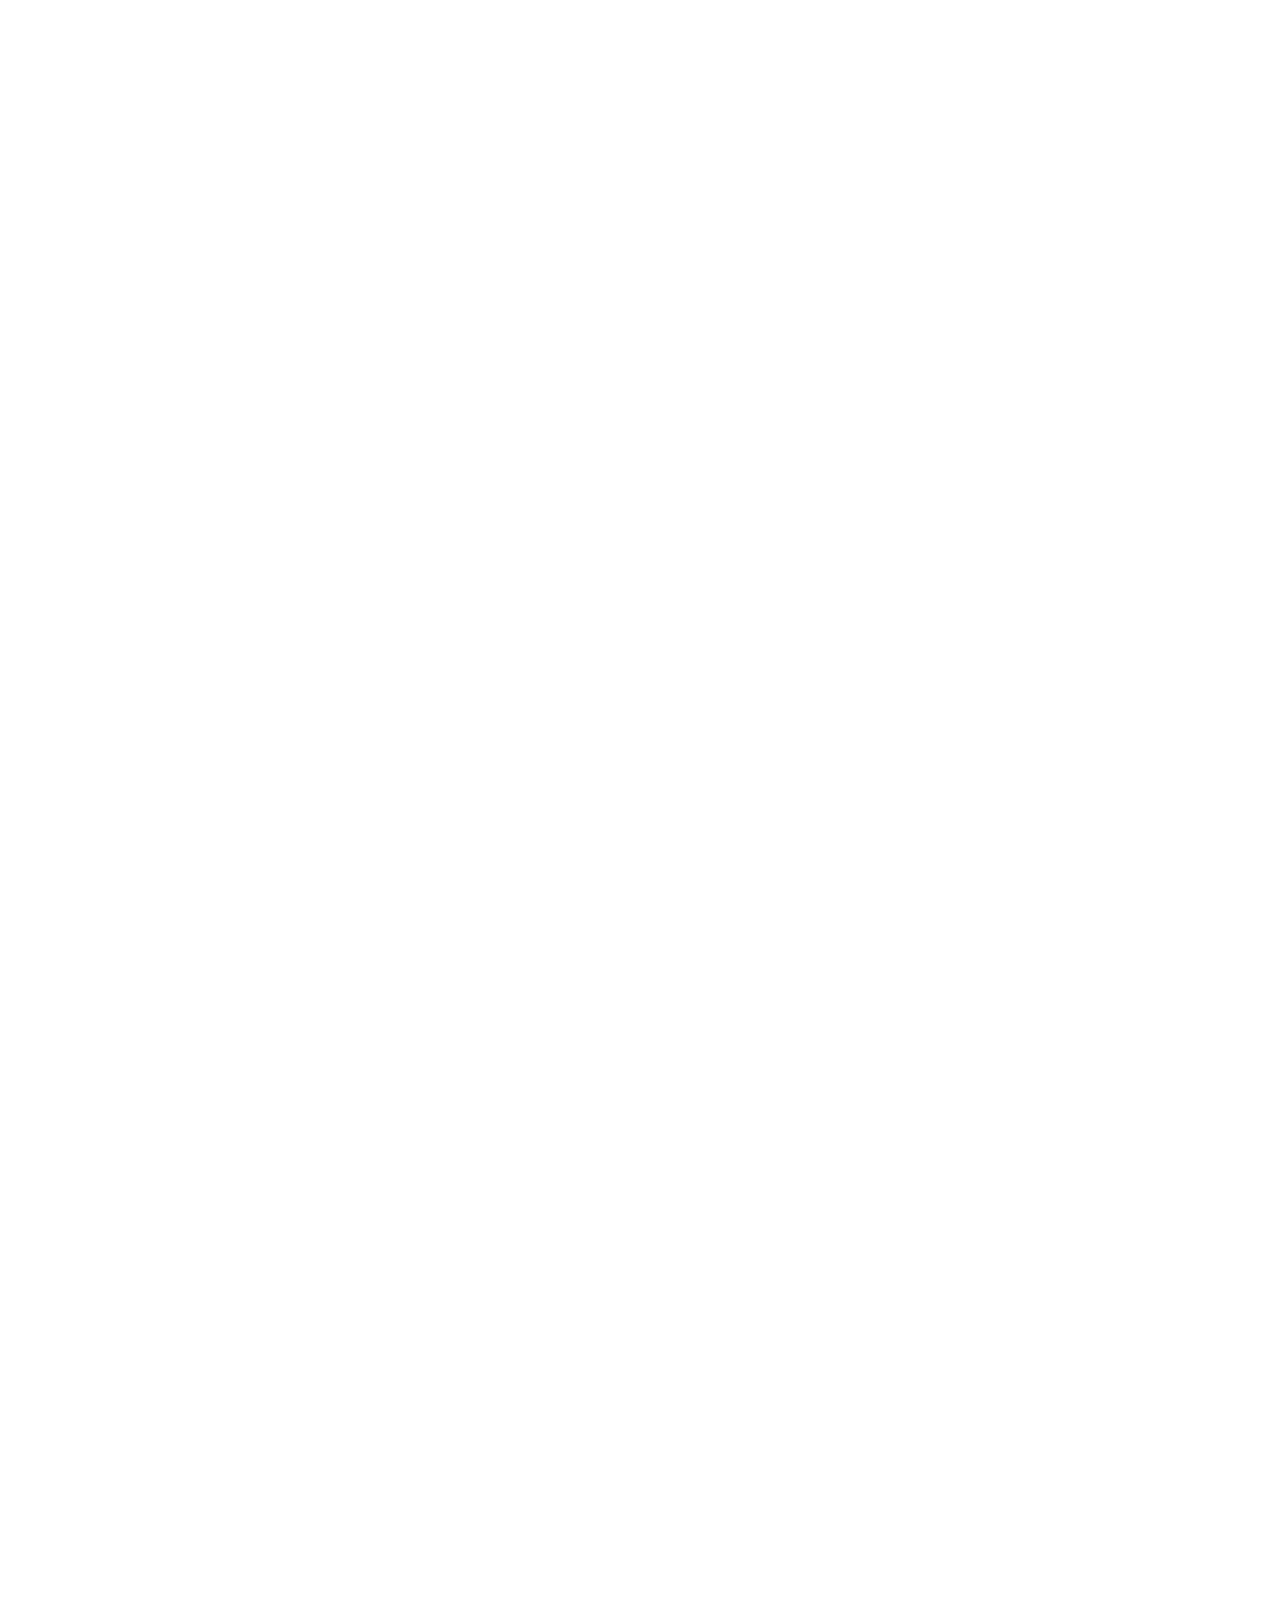
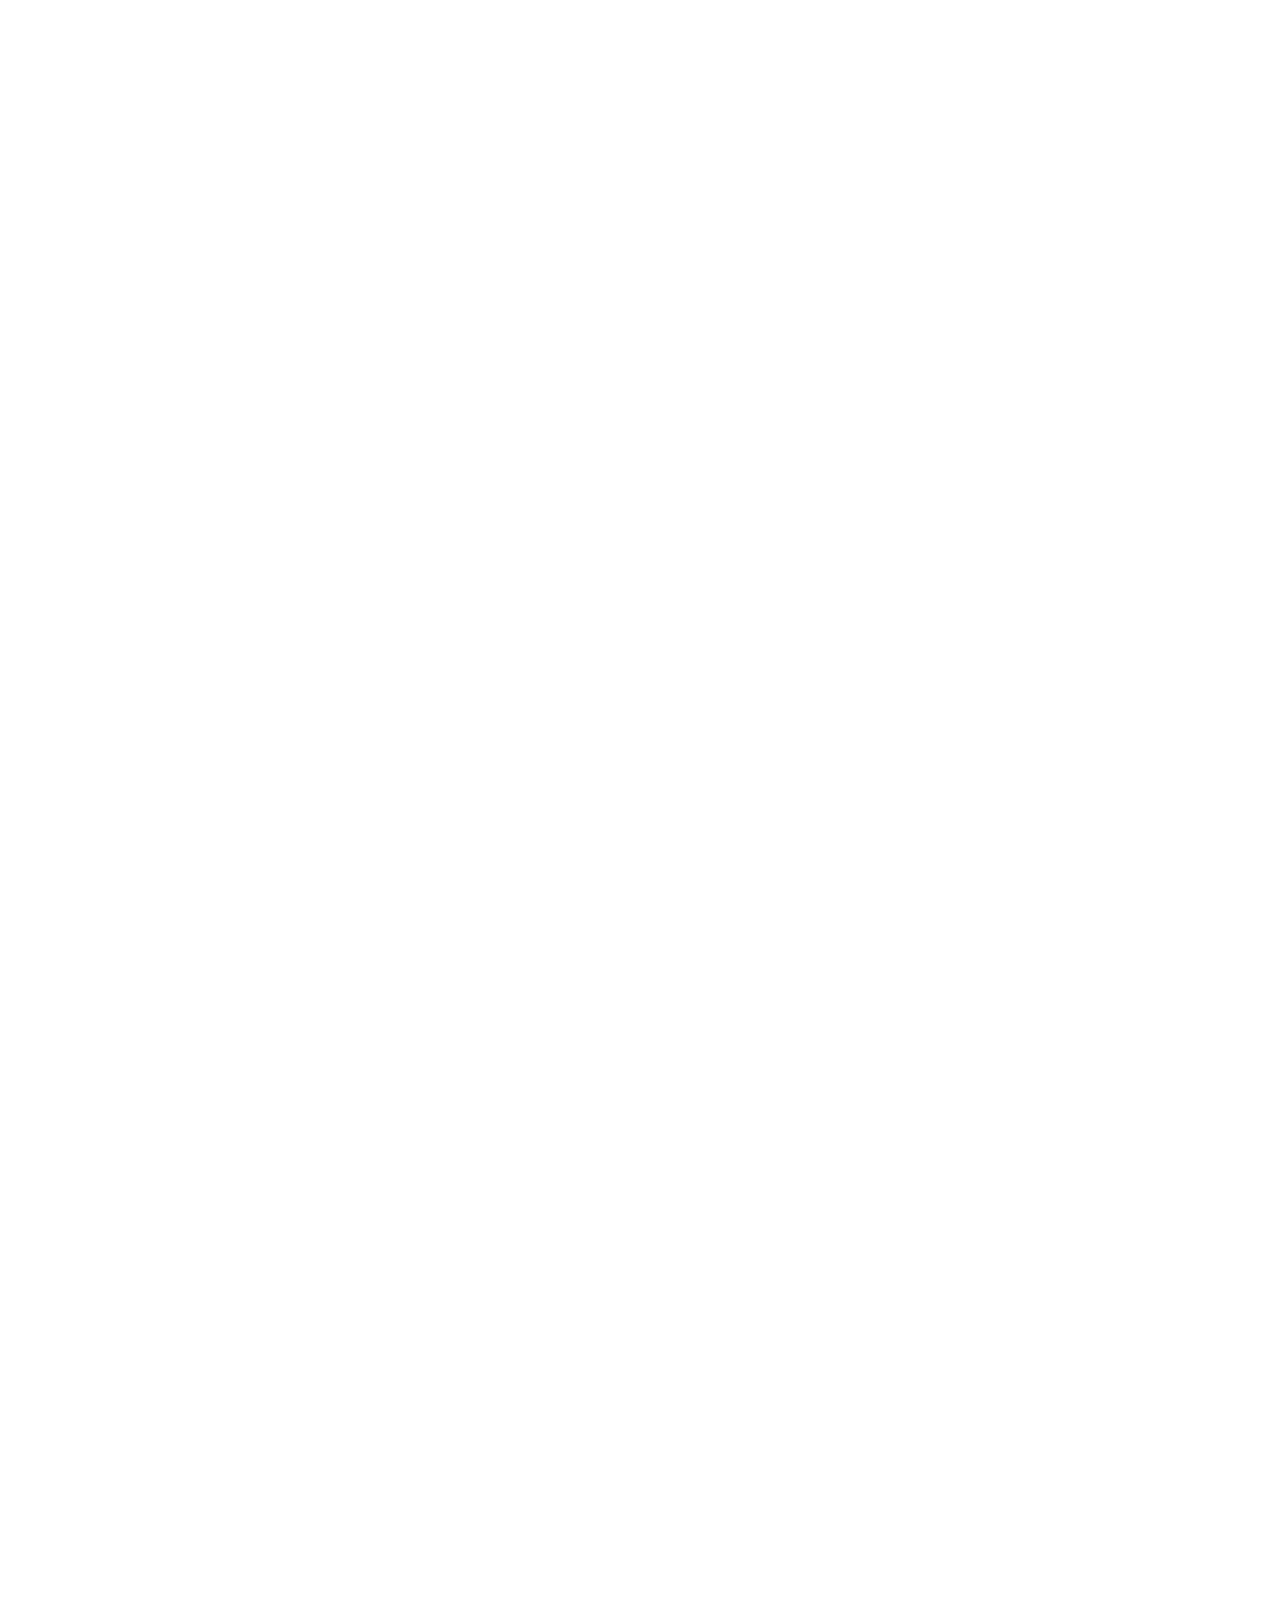
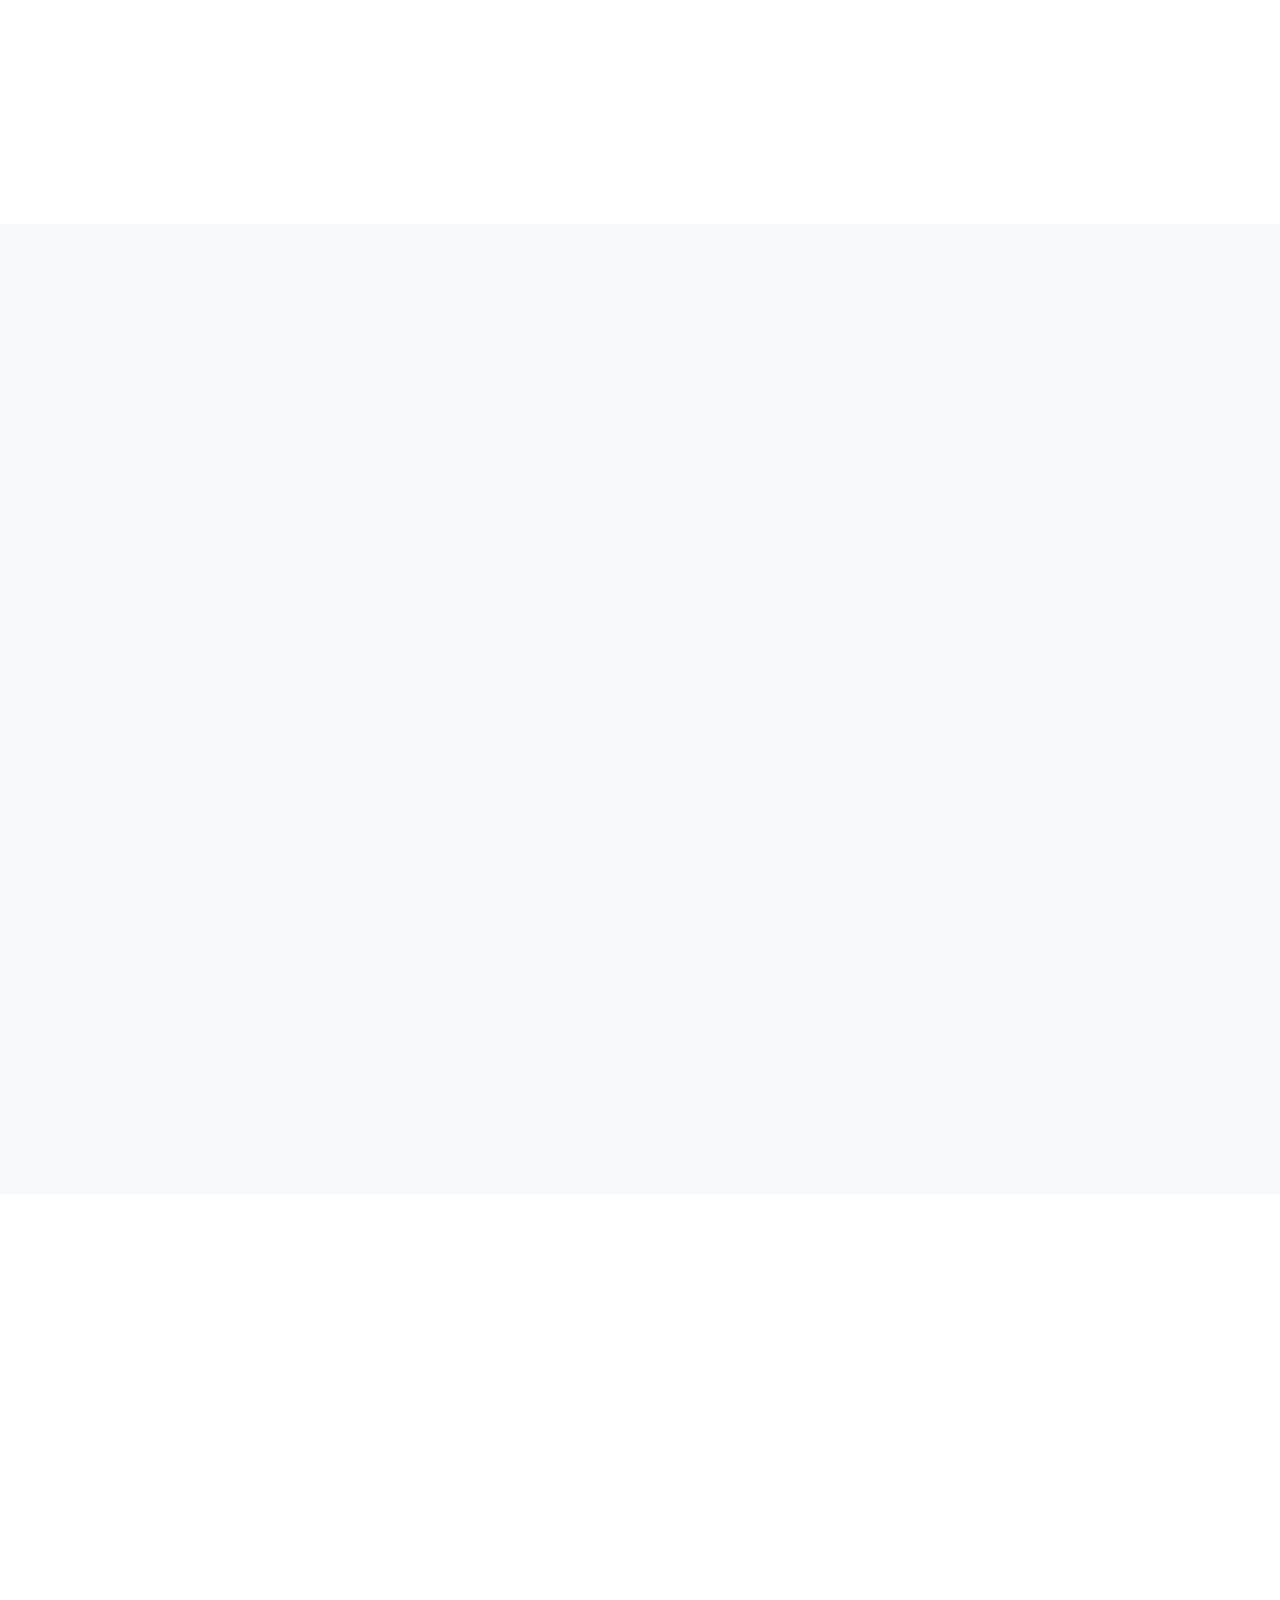
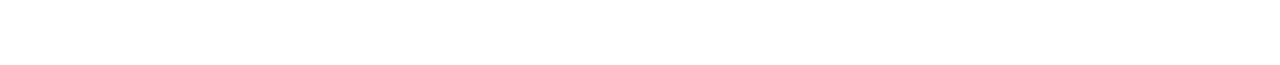
==== commit add997ba: "update" ====
--- a/en/index.html
+++ b/en/index.html
@@ -96,7 +96,7 @@
     </nav>
 
     <!-- Masthead -->
-    <header class="masthead" style="background-image: url('/img/agency/backgrounds/bg-header.jpg');">
+    <header class="masthead" style="background-image: url('/img/bg-header.jpg');">
       <div class="container h-100">
         <div class="row h-100">
           <div class="col-12 my-auto text-center text-white">
@@ -124,7 +124,7 @@
           <hr class="colored">
           <h3 class="mb-4">Sports Empowerment Platform</h3>
           <p class="mb-4">We offer a financial empowerment platform for players to support players.</p>
-          <img src='/img/vision.png' class='img-fluid mx-auto d-block' />
+          <img src='/img/vision2.jpg' class='img-fluid mx-auto d-block' />
         </div>
       </div>
     </section>
@@ -208,8 +208,7 @@
       <div class="container text-center wow fadeIn" style="visibility: visible; animation-name: fadeIn;">
         <h2>Business</h2>
         <hr class="colored mb-4">
-        <!-- Service Movie -->
-        <iframe id="engate-service-movie" width="80%" src="https://www.youtube.com/embed/_P4inSwZE9M" frameborder="0" allow="autoplay; encrypted-media" allowfullscreen></iframe>
+          <img src='/img/business.png' class='img-fluid mx-auto d-block' />
         <!-- start feedwind code -->
         <script type="text/javascript" src="https://feed.mikle.com/js/fw-loader.js" data-fw-param="82022/"></script>
         <!-- end feedwind code -->
